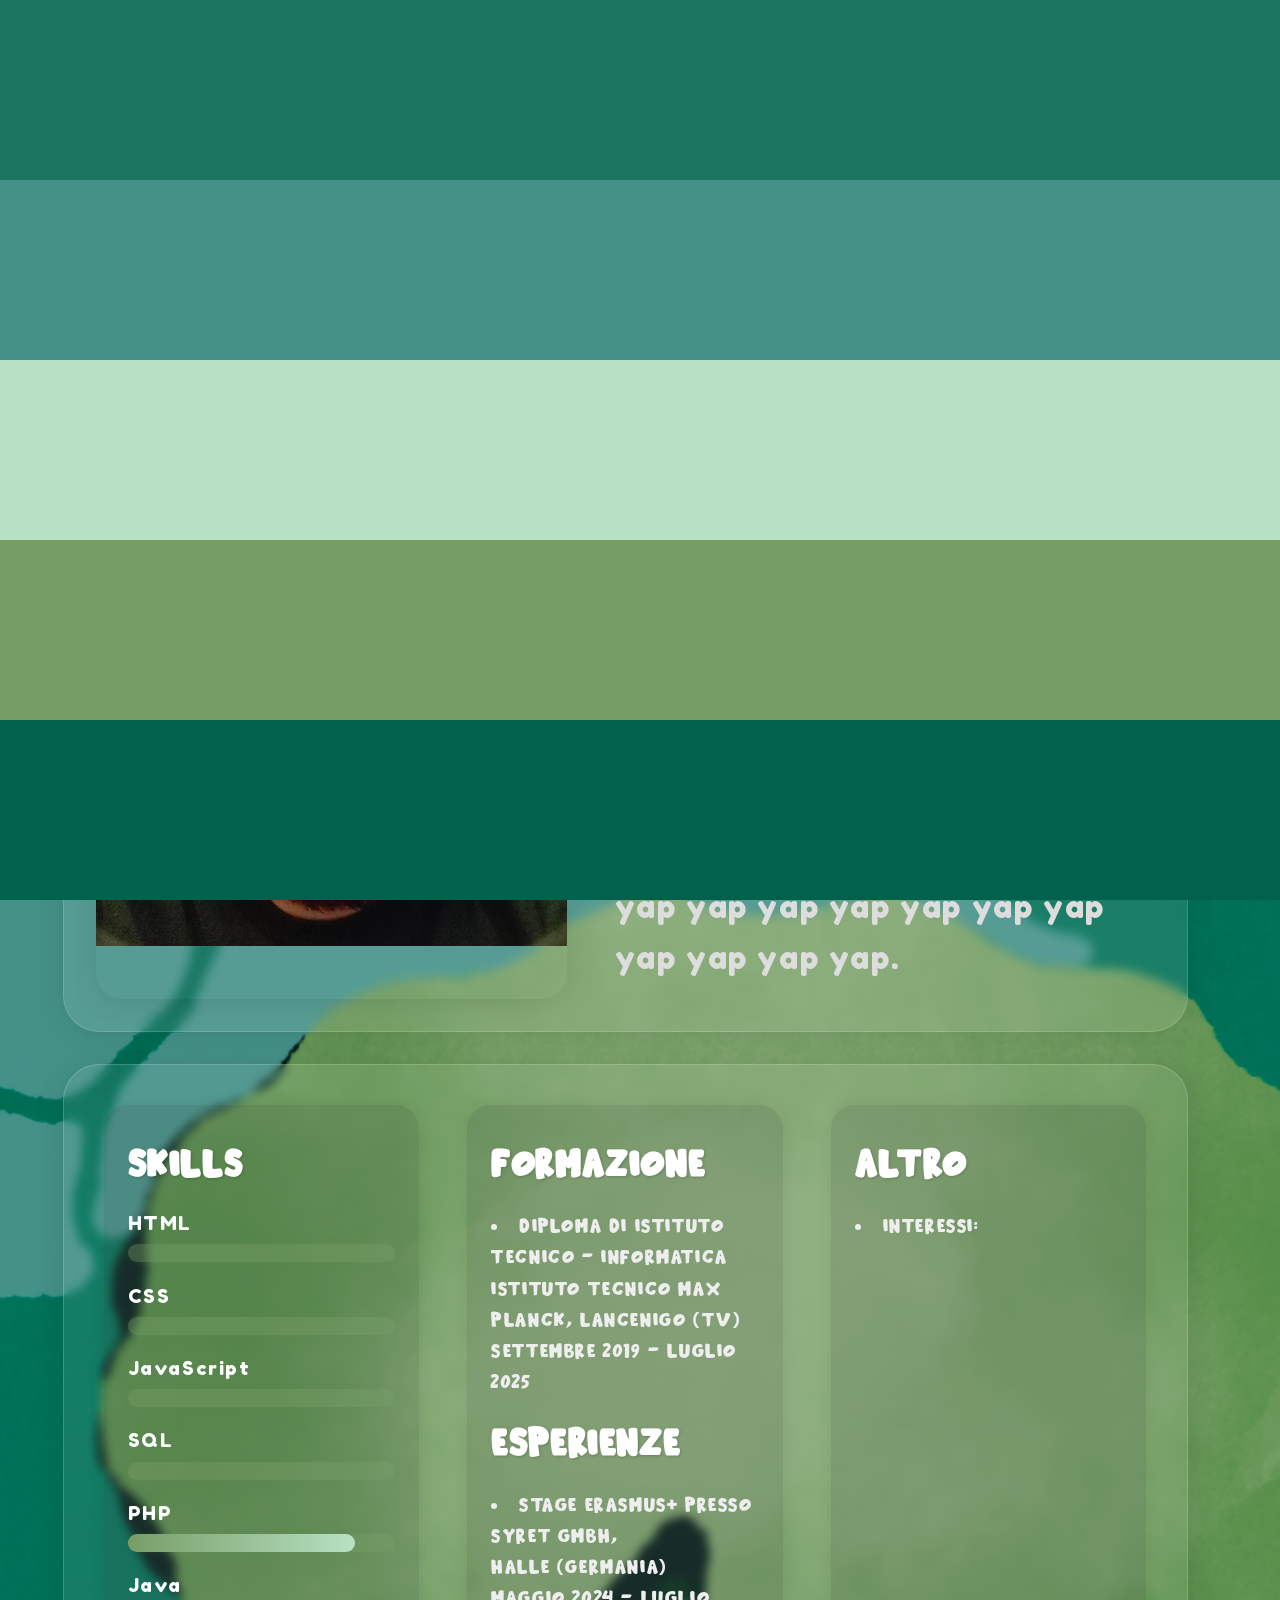
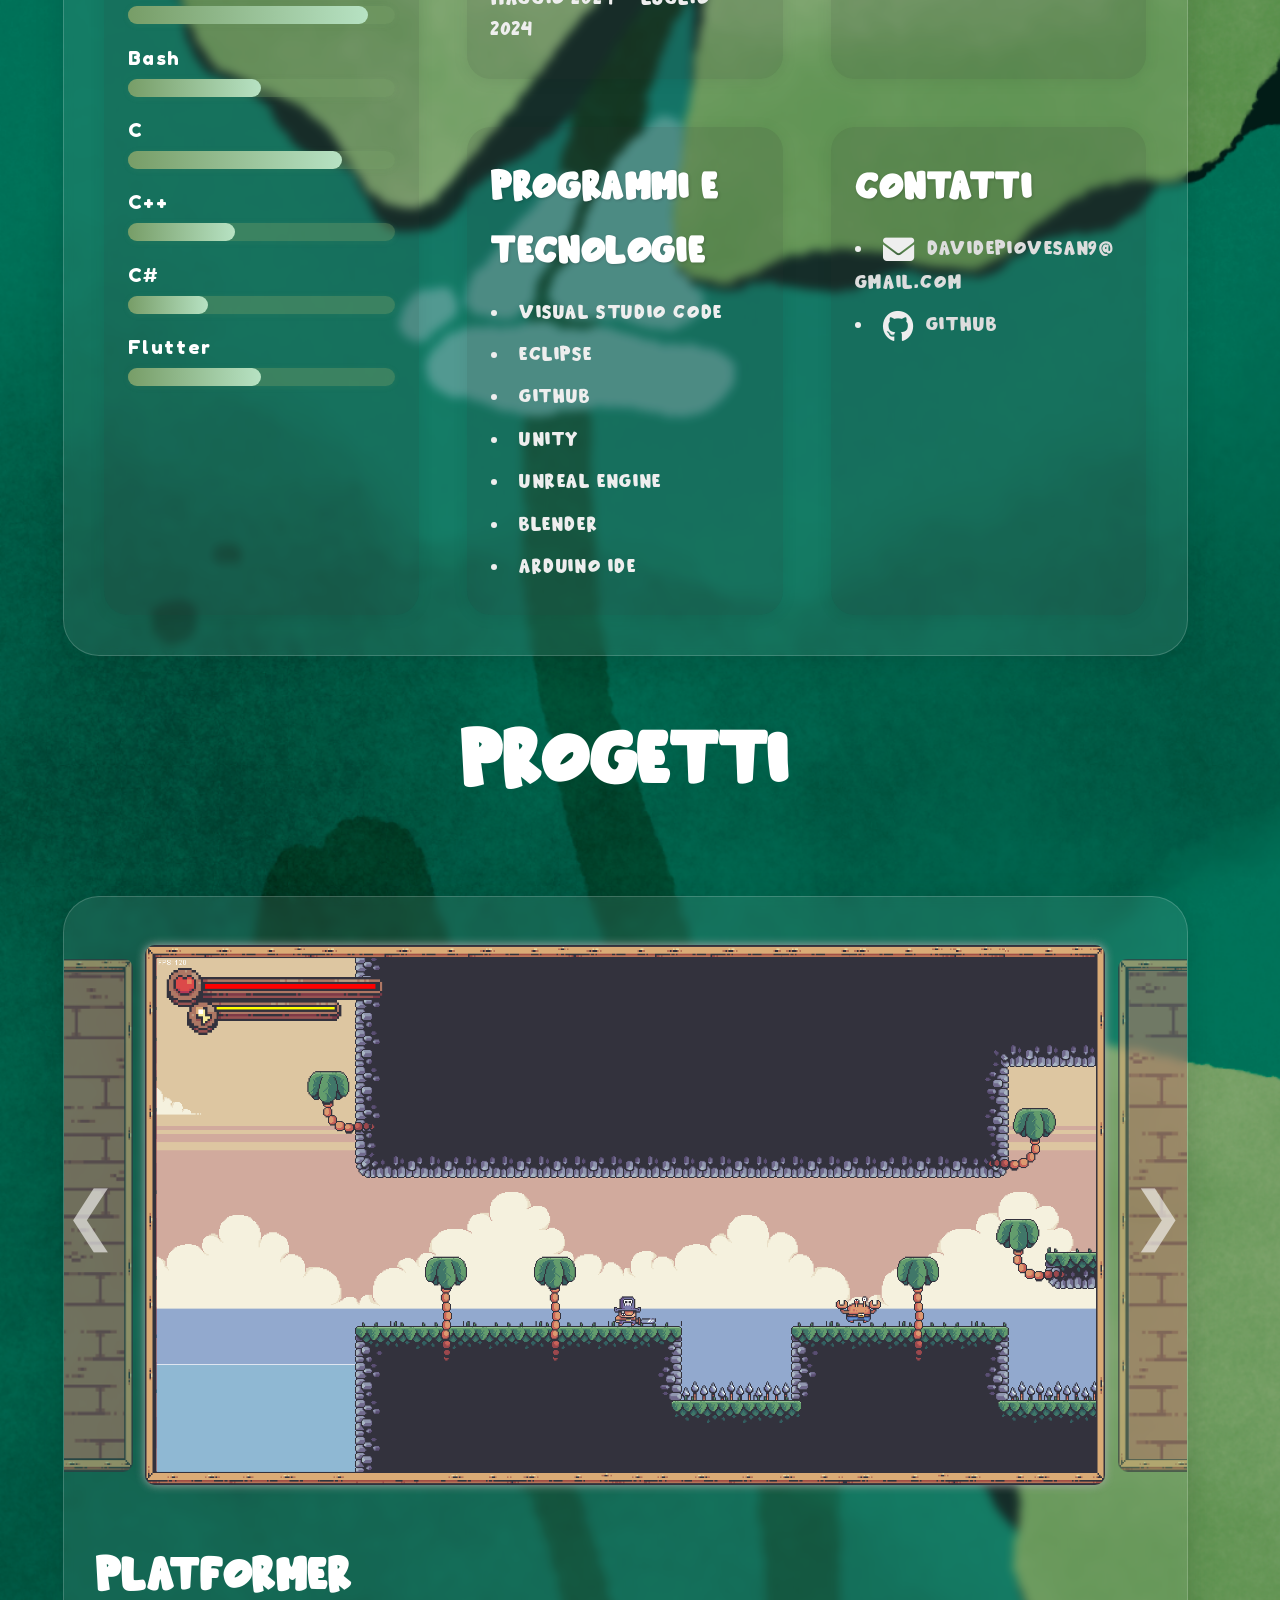
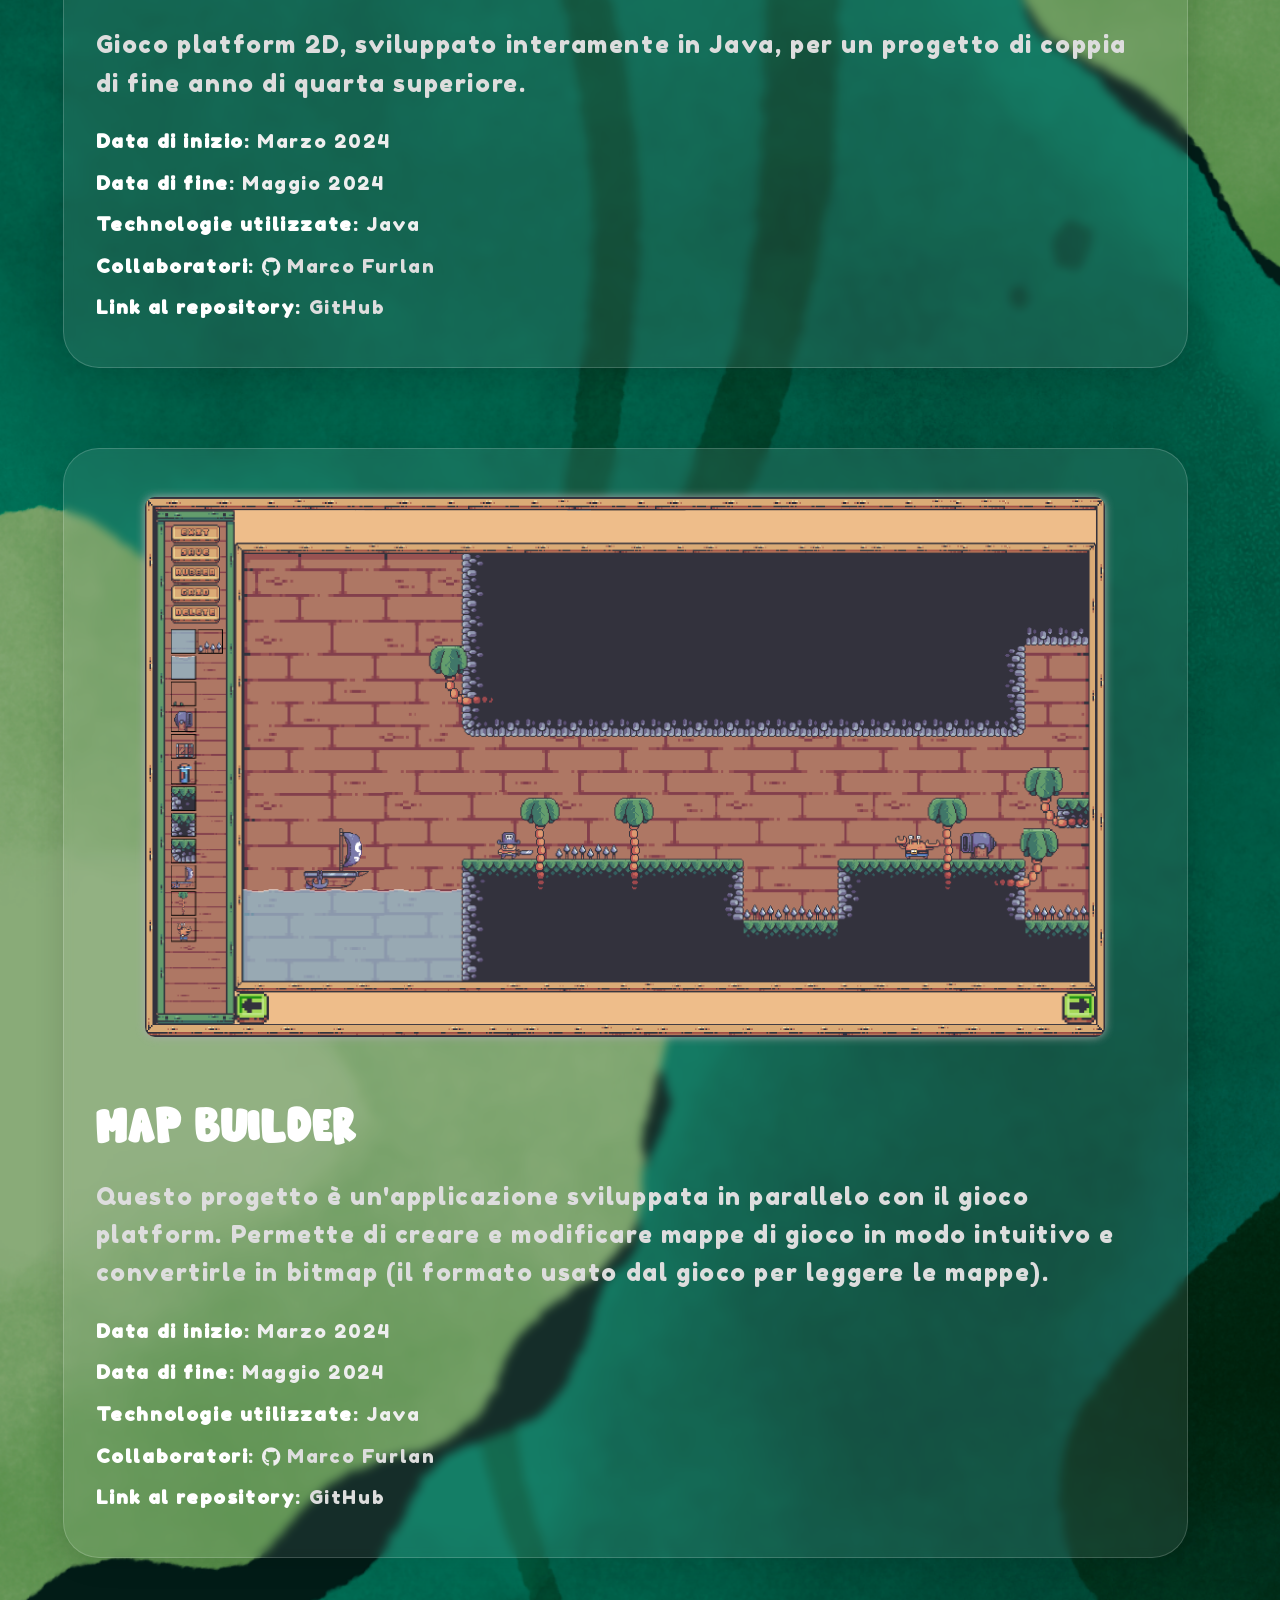
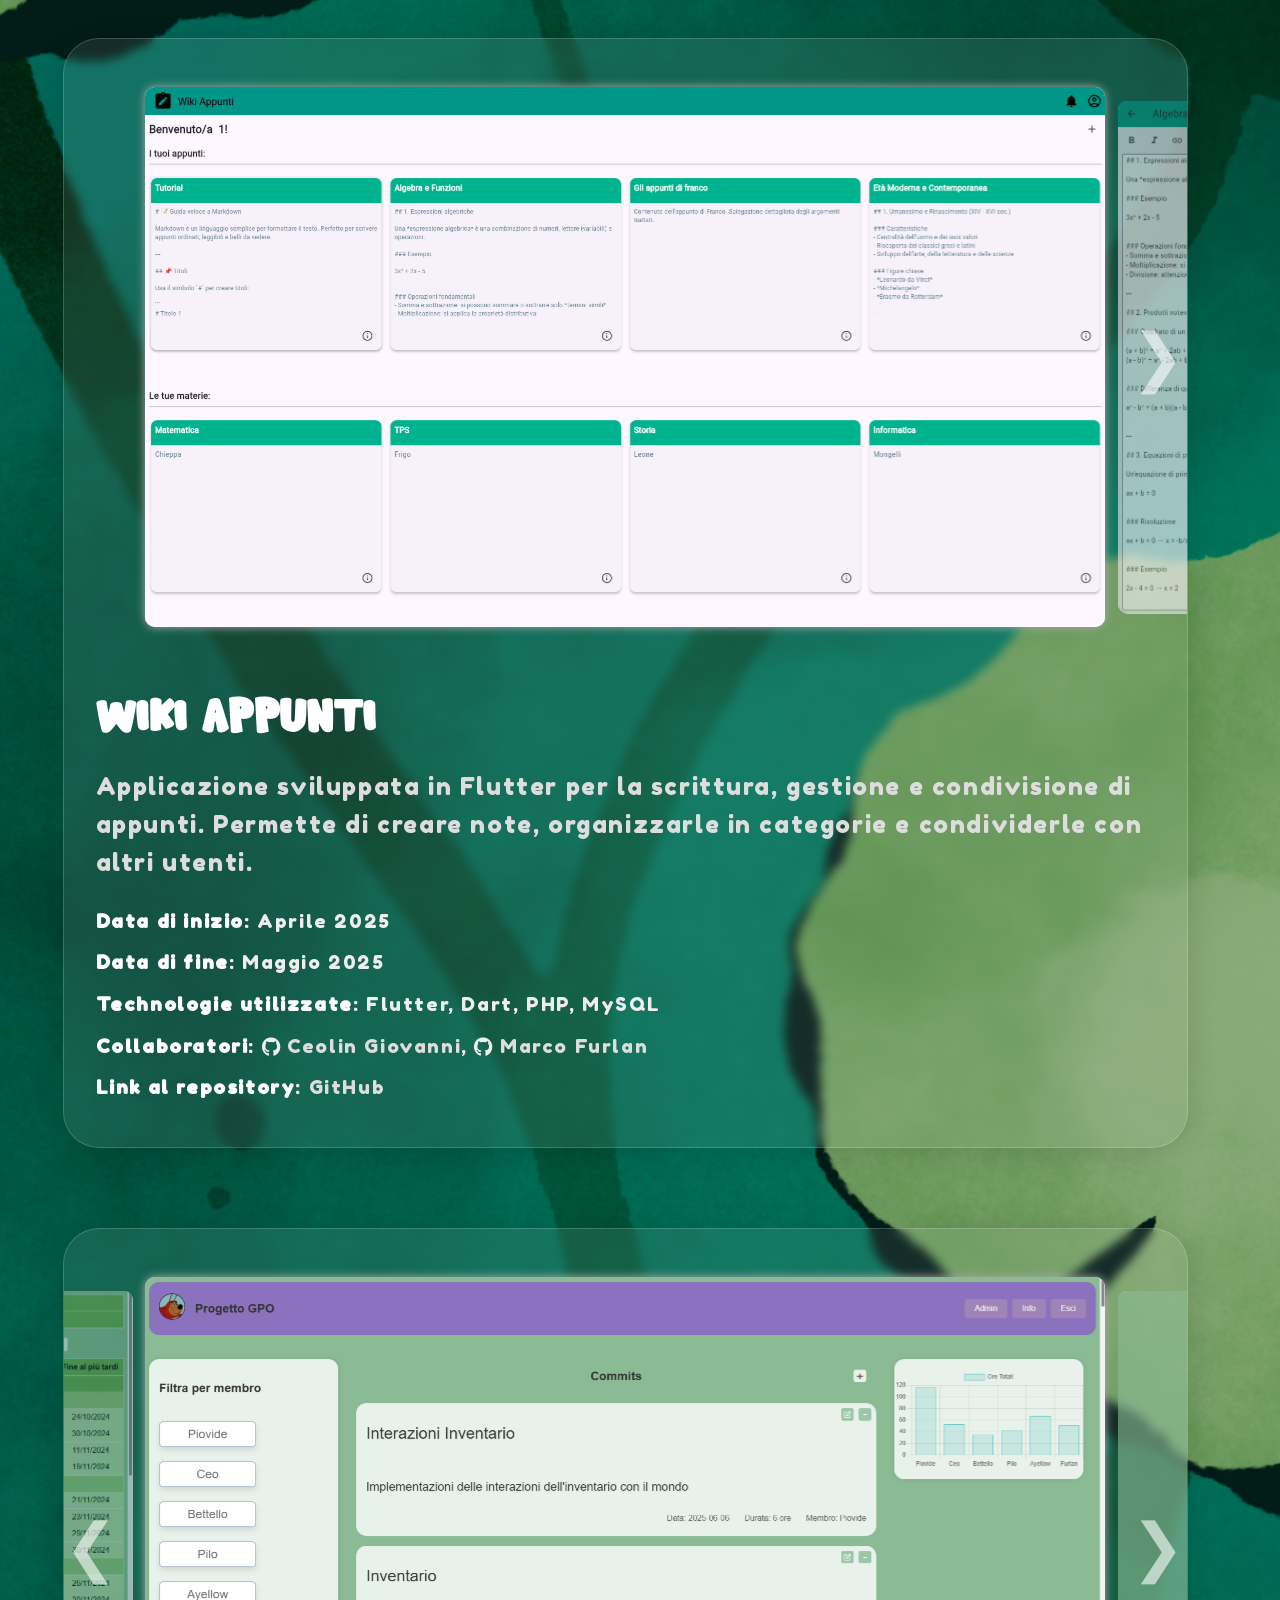
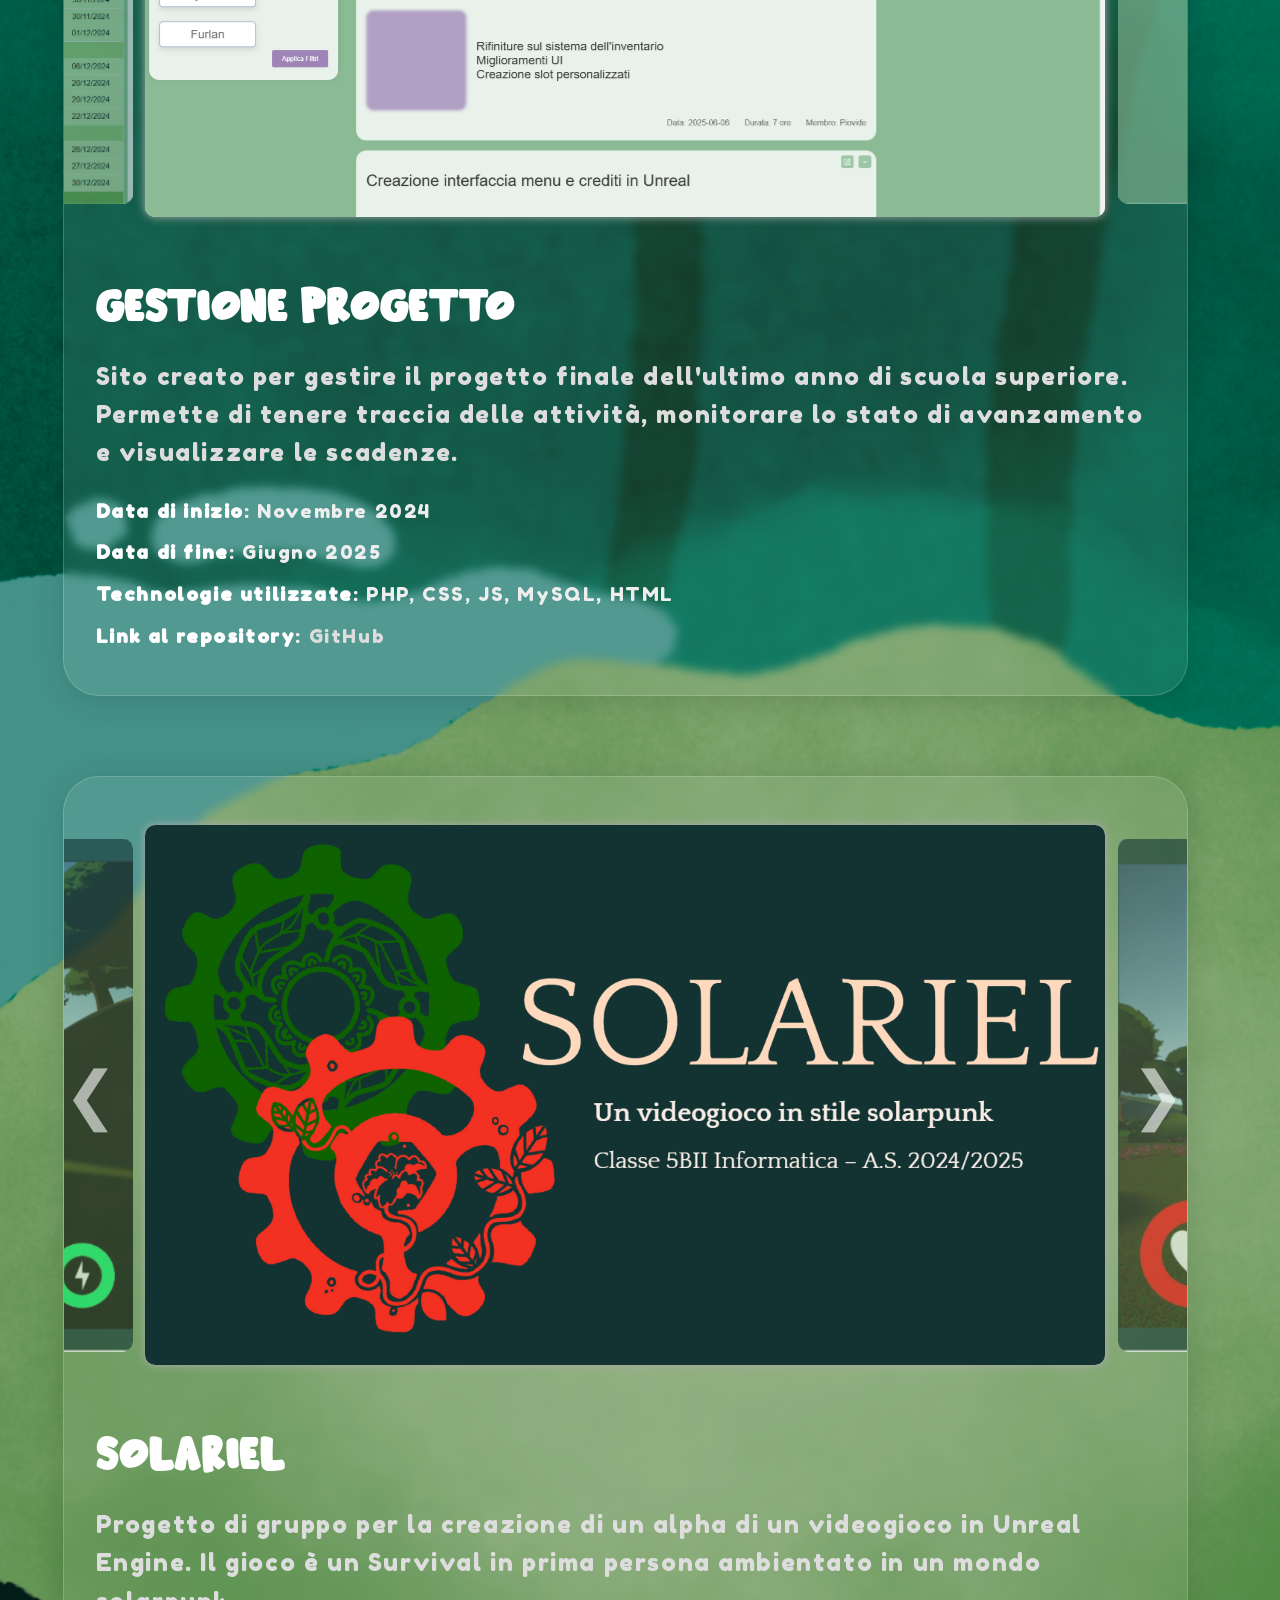
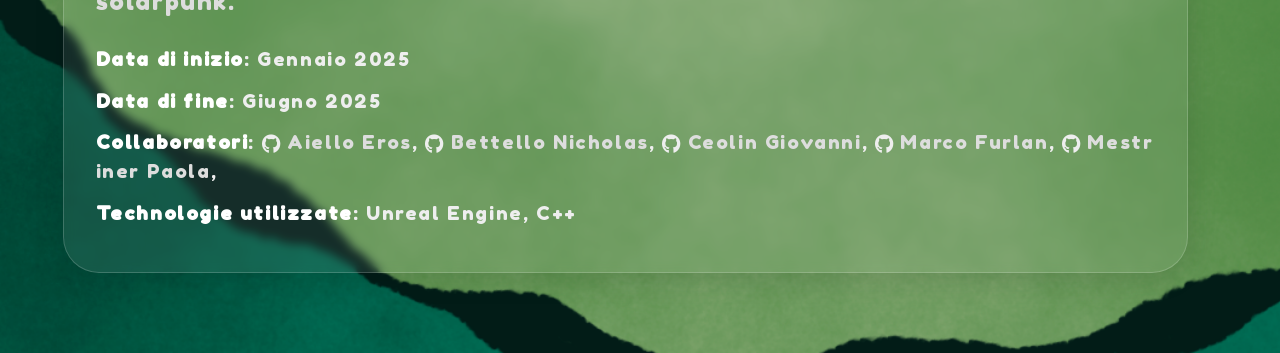
==== index.html @ 78ade784 "transiction to other pages" ====
<!DOCTYPE html>
<html lang="it">
<head>
    <meta charset="UTF-8">
    <title>PORTFOLIO</title>
    <link rel="stylesheet" href="css/style.css">
    <link rel="stylesheet" href="css/transiction.css">
    <link rel="stylesheet" href="https://cdnjs.cloudflare.com/ajax/libs/font-awesome/6.4.0/css/all.min.css">
</head>
<body><div class="scrollable"><div class="position"><div class="knob"></div></div><div class="content">
    <a href="Platformer/" onclick="handleClick(event)">prova</a>
    <div class="transiction-container">
        <div class="transiction-bar"></div>
        <div class="transiction-bar"></div>
        <div class="transiction-bar"></div>
        <div class="transiction-bar"></div>
        <div class="transiction-bar"></div>
    </div>
    <header>
        <h1 id="title-portfolio">PORTFOLIO</h1>
    </header>
    <section class="intro-section">
        <img src="res/profile.png" alt="Immagine Profilo" class="intro-image">
        <div class="intro-text">
            <h2>Ciao!</h2>
            <p>Mi chiamo Davide Piovesan yap yap yap yap yap yap yap yap yap yap yap yap yap yap yap yap
                yap yap yap yap yap yap yap yap yap yap yap yap yap yap yap yap yap yap yap yap yap yap yap
                yap yap yap yap yap yap yap yap.
            </p>
        </div>
    </section>
    <section class="curriculum-section">
        <div class="curriculum-block skills-block">
            <h2>Skills</h2>
            <ul class="skills-list">
            <li>
                HTML
                <div class="skill-bar">
                <div class="skill-level" data-percentage="90"></div>
                </div>
            </li>
            <li>
                CSS
                <div class="skill-bar">
                <div class="skill-level" data-percentage="90"></div>
                </div>
            </li>
            <li>
                JavaScript
                <div class="skill-bar">
                <div class="skill-level" data-percentage="65"></div>
                </div>
            </li>
            <li>
                SQL
                <div class="skill-bar">
                <div class="skill-level" data-percentage="80"></div>
                </div>
            </li>
            <li>
                PHP
                <div class="skill-bar">
                <div class="skill-level" data-percentage="85"></div>
                </div>
            </li>
            <li>
                Java
                <div class="skill-bar">
                <div class="skill-level" data-percentage="90"></div>
                </div>
            </li>
            <li>
                Bash
                <div class="skill-bar">
                <div class="skill-level" data-percentage="50"></div>
                </div>
            </li>
            <li>
                C
                <div class="skill-bar">
                <div class="skill-level" data-percentage="80"></div>
                </div>
            </li>
            <li>
                C++
                <div class="skill-bar">
                <div class="skill-level" data-percentage="40"></div>
                </div>
            </li>
            <li>
                C#
                <div class="skill-bar">
                <div class="skill-level" data-percentage="30"></div>
                </div>
            </li>
            <li>
                Flutter
                <div class="skill-bar">
                <div class="skill-level" data-percentage="50"></div>
                </div>
            </li>
            </ul>
        </div>
        <div class="curriculum-block education-block">
            <h2>Formazione</h2>
            <ul>
                <li>Diploma di Istituto Tecnico - Informatica<br>
                    Istituto Tecnico Max Planck, Lancenigo (TV)<br>
                    Settembre 2019 - Luglio 2025
                </li>     
            </ul>
            <h2>Esperienze</h2>
            <ul>
                <li>Stage Erasmus+ presso Syret GmbH, <br> Halle (Germania)<br>
                    Maggio 2024 - Luglio 2024
                </li>
            </ul>
        </div>
        <div class="curriculum-block programs-block">
            <h2>Programmi e Tecnologie</h2>
            <ul>
                <li>Visual Studio Code</li>
                <li>Eclipse</li>
                <li>GitHub</li>
                <li>Unity</li>
                <li>Unreal Engine</li>
                <li>Blender</li>
                <li>Arduino IDE</li>
            </ul>
        </div>
        <div class="curriculum-block hobbies-block">
            <h2>Altro</h2>
            <ul>
                <li>Interessi:</li>
            </ul>
        </div>
        <div class="curriculum-block contact-block">
            <h2>Contatti</h2>
            <ul>
                <li><i class="fas fa-envelope" style="font-size: 1.5em; vertical-align: middle; margin-right: 5px;"></i> <a href="mailto:davidepiovesan9@gmail.com">davidepiovesan9@gmail.com</a></li>
                <li><i class="fab fa-github" style="font-size: 1.5em; vertical-align: middle; margin-right: 5px;"></i> <a href="https://github.com/Piovide" target="_blank">GitHub</a></li>
            </ul>
        </div>
    </section>
    <main>
        <h1 id="projects-title">Progetti</h1>
        <section class="project-section">
            <div class="project-carousel">
            </div>
            <div class="project-info">
                <h2 class="project-title">Platformer</h2>
                <p class="project-description">
                    Gioco platform 2D, sviluppato interamente in Java, 
                    per un progetto di coppia di fine anno di quarta superiore.
                </p>
                <ul class="more-project-info">
                    <li><strong>Data di inizio</strong>: Marzo 2024</li>
                    <li><strong>Data di fine</strong>: Maggio 2024</li>
                    <li><strong>Technologie utilizzate</strong>: Java</li>
                    <li><strong>Collaboratori</strong>: <i class="fab fa-github" style="vertical-align: middle; margin-right: 5px;"></i><a href="https://github.com/furlan-marco" target="_blank">Marco Furlan</a></li>
                    <li><strong>Link al repository</strong>: <a href="https://github.com/Piovide/Java-Project-Platform" target="_blank">GitHub</a></li>
                </ul>
            </div>
        </section>
        <section class="project-section">
            <div class="project-carousel">
            </div>
            <div class="project-info">
                <h2 class="project-title">Map Builder</h2>
                <p class="project-description">
                    Questo progetto è un'applicazione sviluppata in parallelo con il gioco platform.
                    Permette di creare e modificare mappe di gioco in modo intuitivo e convertirle in bitmap
                    (il formato usato dal gioco per leggere le mappe).
                </p>
                <ul class="more-project-info">
                    <li><strong>Data di inizio</strong>: Marzo 2024</li>
                    <li><strong>Data di fine</strong>: Maggio 2024</li>
                    <li><strong>Technologie utilizzate</strong>: Java</li>
                    <li><strong>Collaboratori</strong>: <i class="fab fa-github" style="vertical-align: middle; margin-right: 5px;"></i><a href="https://github.com/furlan-marco" target="_blank">Marco Furlan</a></li>
                    <li><strong>Link al repository</strong>: <a href="https://github.com/Piovide/Java-Project-Map-Builder" target="_blank">GitHub</a></li>
                </ul>
            </div>
        </section>
        <section class="project-section">
            <div class="project-carousel">
            </div>
            <div class="project-info">
                <h2 class="project-title">Wiki Appunti</h2>
                <p class="project-description">
                    Applicazione sviluppata in Flutter per la scrittura, gestione e condivisione di appunti.
                    Permette di creare note, organizzarle in categorie e condividerle con altri utenti.
                </p>
                <ul class="more-project-info">
                    <li><strong>Data di inizio</strong>: Aprile 2025</li>
                    <li><strong>Data di fine</strong>: Maggio 2025</li>
                    <li><strong>Technologie utilizzate</strong>: Flutter, Dart, PHP, MySQL</li>
                    <li><strong>Collaboratori</strong>: 
                        <i class="fab fa-github" style="vertical-align: middle; margin-right: 5px;"></i><a href="https://github.com/giovanniceolin" target="_blank">Ceolin Giovanni</a>, 
                        <i class="fab fa-github" style="vertical-align: middle; margin-right: 5px;"></i><a href="https://github.com/furlan-marco" target="_blank">Marco Furlan</a>
                    </li>
                    <li><strong>Link al repository</strong>: <a href="https://github.com/Piovide/Progetto-Flutter" target="_blank">GitHub</a></li>
                </ul>
            </div>
        </section>
        <section class="project-section">
            <div class="project-carousel">
            </div>
            <div class="project-info">
                <h2 class="project-title">Gestione Progetto</h2>
                <p class="project-description">
                    Sito creato per gestire il progetto finale dell'ultimo anno di scuola superiore.
                    Permette di tenere traccia delle attività, monitorare lo stato di avanzamento e visualizzare le scadenze.
                </p>
                <ul class="more-project-info">
                    <li><strong>Data di inizio</strong>: Novembre 2024</li>
                    <li><strong>Data di fine</strong>: Giugno 2025</li>
                    <li><strong>Technologie utilizzate</strong>: PHP, CSS, JS, MySQL, HTML</li>
                    <li><strong>Link al repository</strong>: <a href="https://github.com/Piovide/Progetto-Flutter" target="_blank">GitHub</a></li>
                </ul>
            </div>
        </section>
        <section class="project-section">
            <div class="project-carousel">
            </div>
            <div class="project-info">
                <h2 class="project-title">Solariel</h2>
                <p class="project-description">
                    Progetto di gruppo per la creazione di un alpha di un videogioco in Unreal Engine.
                    Il gioco è un Survival in prima persona ambientato in un mondo solarpunk.
                </p>
                <ul class="more-project-info">
                    <li><strong>Data di inizio</strong>: Gennaio 2025</li>
                    <li><strong>Data di fine</strong>: Giugno 2025</li>
                    <li><strong>Collaboratori</strong>: 
                        <i class="fab fa-github" style="vertical-align: middle; margin-right: 5px;"></i><a href="" target="_blank">Aiello Eros</a>, 
                        <i class="fab fa-github" style="vertical-align: middle; margin-right: 5px;"></i><a href="" target="_blank">Bettello Nicholas</a>, 
                        <i class="fab fa-github" style="vertical-align: middle; margin-right: 5px;"></i><a href="https://github.com/giovanniceolin" target="_blank">Ceolin Giovanni</a>, 
                        <i class="fab fa-github" style="vertical-align: middle; margin-right: 5px;"></i><a href="https://github.com/furlan-marco" target="_blank">Marco Furlan</a>, 
                        <i class="fab fa-github" style="vertical-align: middle; margin-right: 5px;"></i><a href="" target="_blank">Mestriner Paola</a>, 
                    </li>
                    <li><strong>Technologie utilizzate</strong>: Unreal Engine, C++</li>
                </ul>
            </div>
        </section>
        
    </main>
        </div>
    </div>
</body>
<script src="js/skillbar_anim.js"></script>
<script src="js/carousel.js"></script>
<script src="js/transiction.js"></script>
<script src="js/scrollbar.js"></script>
</html>
---- css/style.css ----
/* ===========================
CSS CUSTOM PROPERTIES
=========================== */
:root {
    /* === COLORI PRINCIPALI === */
    --primary-green: #779d67;
    --primary-green-light: #b7e2c3;
    --primary-green-hover: #62ad77;
    --primary-green-soft: #afdbbc;
    
    /* === COLORI TESTO === */
    --text-primary: #222;
    --text-light: #ddd;
    --text-lighter: #eee;
    --text-white: #fff;
    
    /* === COLORI SFONDO === */
    --bg-glass-light: rgba(255, 255, 255, 0.1);
    --bg-glass-medium: rgba(255, 255, 255, 0.08);
    --bg-glass-border: rgba(255, 255, 255, 0.15);
    --bg-glass-border-light: rgba(255, 255, 255, 0.18);
    --bg-block-dark: rgba(34, 34, 34, 0.12);
    --bg-skill-bar: rgba(119, 157, 103, 0.38);
    
    /* === DIMENSIONI E SPAZIATURE === */
    --border-radius-small: 10px;
    --border-radius-medium: 24px;
    --border-radius-large: 36px;
    --spacing-xs: 0.5rem;
    --spacing-sm: 1rem;
    --spacing-md: 1.5rem;
    --spacing-lg: 2rem;
    --spacing-xl: 5rem;
    
    /* === FONT FAMILIES === */
    --font-primary: 'Segoe UI', Arial, sans-serif;
    --font-beachday: 'beachday', Arial, sans-serif;
    --font-fredoka: 'fredoka', Arial, sans-serif;
    
    /* === FONT SIZES === */
    --font-title-hero: 10rem;
    --font-title-large: 7rem;
    --font-title-medium: 5rem;
    --font-title-small: 3rem;
    --font-text-large: 2rem;
    --font-text-medium: 1.5rem;
    --font-text-small: 1.2rem;
    --font-text-xs: 1rem;
    
    /* === OMBRE E EFFETTI === */
    --shadow-soft: 0 4px 30px rgba(0, 0, 0, 0.1);
    --shadow-medium: 0 4px 30px rgba(0, 0, 0, 0.12);
    --shadow-image: 0 0 10px #aaa;
    --text-shadow-green: 0 0 50px rgb(2 40 29);
    --text-shadow-light: 1px 1px 3px rgba(0,0,0,0.18);
    
    /* === TRANSIZIONI === */
    --transition-fast: 0.3s ease;
    --transition-smooth: 0.7s cubic-bezier(0.4,0,0.2,1);
    
    /* === BACKDROP FILTER === */
    --backdrop-blur-light: blur(5px);
    --backdrop-blur-medium: blur(5.5px);
    
    /* === GRADIENTI === */
    --gradient-primary: linear-gradient(135deg, var(--primary-green) 0%, var(--primary-green-light) 100%);
    --gradient-primary-hover: linear-gradient(135deg, var(--primary-green-hover) 0%, var(--primary-green-light) 100%);
    --gradient-skill-bar: linear-gradient(90deg, var(--primary-green) 0%, var(--primary-green-light) 100%);
}

/* ===========================
RESET & BASE STYLES
=========================== */
* {
    box-sizing: border-box;
    margin: 0;
    padding: 0;
}

/* Custom Scrollbar */
/* .scrollable {
  position: relative;
  width: 100%;
  height: 100vh;
  overflow: hidden;
}

.position {
  position: absolute;
  top: 4px;
  right: 4px;
  width: 10px;
  bottom: 4px;
  background: rgba(255, 255, 255, 0.1);
  border-radius: 10px;
  transform: translateZ(0);
  backdrop-filter: blur(10px);
  border: 1px solid rgba(255, 255, 255, 0.2);
}

.knob {
  width: 100%;
  height: 100px;
  background: linear-gradient(135deg, rgba(255, 255, 255, 0.8), rgba(255, 255, 255, 0.4));
  border-radius: 10px;
  cursor: pointer;
  transition: background 0.15s ease, box-shadow 0.15s ease;
  border: 1px solid rgba(255, 255, 255, 0.3);
  box-shadow: 0 2px 8px rgba(0, 0, 0, 0.2);
  touch-action: none;
  user-select: none;
  will-change: transform;
}

.knob:hover {
  background: linear-gradient(135deg, rgba(255, 255, 255, 0.9), rgba(255, 255, 255, 0.6));
  box-shadow: 0 4px 12px rgba(0, 0, 0, 0.3);
}

.content {
  position: absolute;
  top: 0;
  left: 0;
  right: 0;
  bottom: 0;
  overflow-y: auto;
  overflow-x: hidden;
  padding-right: 20px;
  box-sizing: border-box;
} */

/* Nascondi la scrollbar nativa del content */
/* .content::-webkit-scrollbar {
  display: none;
}

.content {
  scrollbar-width: none;
  -ms-overflow-style: none;
} */

body {
    font-family: var(--font-primary);
    background: url('../res/background.png') no-repeat top left / cover;
    color: var(--text-primary);
    line-height: 1.6;
    letter-spacing: 0.1em;
    margin: 0;
    padding: 0;
}

::-webkit-scrollbar {
    width: 12px;
    animation: all 0.3s ease-in-out;
}
::-webkit-scrollbar-track {
  background-color: #f4f4f4;
}
::-webkit-scrollbar-thumb {
  background-color: #888;
  border-radius: 10px;
  border: 3px solid #f4f4f4;
}
::-webkit-scrollbar-thumb:hover {
  background-color: #555;
}
/* Background ottimizzato per dispositivi mobili */
@media (max-width: 767px) {
    body {
        background: url('../res/mobile_background.jpeg') no-repeat center / cover;
    }
}

h1, h2, h3, h4, h5, h6 {
    font-weight: 600;
    margin-bottom: var(--spacing-sm);
}

/* ===========================
CUSTOM FONTS
=========================== */
@font-face {
    font-family: beachday;
    src: url('../res/fonts/beachday/beachday.otf') format('opentype');
}

@font-face {
    font-family: 'fredoka';
    src: url('../res/fonts/fredoka-one/FredokaOne-Regular.otf') format('opentype');
}

/* ===========================
TITLE SECTION
=========================== */
#title-portfolio {
    font-family: var(--font-beachday);
    text-align: center;
    font-size: var(--font-title-hero);
    color: var(--primary-green);
    text-shadow: var(--text-shadow-green);
    margin-top: var(--spacing-sm);
}

/* ===========================
INTRO SECTION
=========================== */
section.intro-section {
    width: 90%;
    background: var(--bg-glass-light);
    border-radius: var(--border-radius-large);
    box-shadow: var(--shadow-soft);
    backdrop-filter: var(--backdrop-blur-medium);
    -webkit-backdrop-filter: var(--backdrop-blur-medium);
    border: 1px solid var(--bg-glass-border);
    margin: var(--spacing-lg) auto;
    padding: var(--spacing-lg);
    display: flex;
}

section.intro-section img.intro-image {
    border-radius: 26px;
    margin-right: var(--spacing-lg);
    box-shadow: var(--shadow-soft);
    object-fit: contain;
}

.intro-text {
    padding: var(--spacing-sm);
}

.intro-text h2 {
    font-family: var(--font-beachday);
    font-size: var(--font-title-large);
    color: var(--text-light);
}

.intro-text p {
    font-family: var(--font-fredoka);
    font-size: var(--font-text-large);
    max-width: 55ch;
    word-wrap: break-word;
    color: var(--text-light);
}

/* ===========================
CURRICULUM SECTION
=========================== */
section.curriculum-section {
    width: 90%;
    margin: var(--spacing-lg) auto;
    padding: var(--spacing-lg);
    background: var(--bg-glass-medium);
    border-radius: var(--border-radius-large);
    box-shadow: var(--shadow-medium);
    backdrop-filter: var(--backdrop-blur-light);
    -webkit-backdrop-filter: var(--backdrop-blur-light);
    border: 1px solid var(--bg-glass-border-light);
    display: grid;
    gap: var(--spacing-lg);
    grid-template-columns: repeat(3, 1fr);
    grid-template-areas:
        "skills education hobbies"
        "skills programs contact";
}

.skills-block {
    grid-area: skills;
}
.education-block {
    grid-area: education;
}
.hobbies-block {
    grid-area: hobbies;
}
.programs-block {
    grid-area: programs;
}
.contact-block {
    grid-area: contact;
}

.curriculum-block {
    flex: 1 1 280px;
    min-width: 260px;
    background: var(--bg-block-dark);
    border-radius: var(--border-radius-medium);
    box-shadow: 0 2px 16px rgba(0,0,0,0.08);
    padding: var(--spacing-md);
    margin: var(--spacing-xs);
    color: var(--text-light);
    display: flex;
    flex-direction: column;
    align-items: flex-start;
}

.curriculum-block h2 {
    font-family: var(--font-beachday);
    font-size: 2.5rem;
    color: var(--text-white);
    margin-bottom: var(--spacing-sm);
    letter-spacing: 0.04em;
    text-shadow: var(--text-shadow-light);
}

.curriculum-block ul {
    list-style: disc inside;
    font-family: var(--font-beachday);
    font-size: 1.3rem;
    margin-left: 0;
    padding-left: 0;
}

.curriculum-block li {
    margin-bottom: 0.7rem;
    color: var(--text-lighter);
    line-height: 1.5;
}

/* ===========================
SKILLS LIST & BARS
=========================== */
.skills-list {
    list-style: none;
    padding: 0;
    margin: 0;
    width: 100%;
}

.skills-list li {
    margin-bottom: 1.2rem;
    font-family: var(--font-fredoka);
    font-size: var(--font-text-small);
    color: var(--text-white);
    display: flex;
    flex-direction: column;
}

.skill-bar {
    width: 100%;
    height: 18px;
    background: var(--bg-skill-bar);
    border-radius: 9px;
    margin-top: 0.4rem;
    overflow: hidden;
    box-shadow: 0 1px 6px rgba(119, 157, 103, 0.12);
}

.skill-level {
    height: 100%;
    background: var(--gradient-skill-bar);
    border-radius: 0 50px 50px 0;
    width: 0%;
    transition: width var(--transition-smooth);
    will-change: width;
    backface-visibility: hidden;
    transform: translate3d(0,0,0);
}

/* Classe per l'animazione delle skill */
.skill-level.animate {
    width: var(--target-width);
}

/* ===========================
CONTACT SECTION
=========================== */
.contact-block ul a {
    all: unset;
    color: var(--text-light);
    will-change: color;
    text-decoration: none;
    transition: color var(--transition-fast);
    word-break: break-all;
}

.contact-block ul a:hover {
    color: var(--primary-green-hover);
    cursor: pointer;
    will-change: color;
}

/* ===========================
PROJECTS SECTION
=========================== */
main #projects-title {
    font-family: var(--font-beachday);
    font-size: var(--font-title-medium);
    color: var(--text-white);
    text-align: center;
    margin: var(--spacing-lg) 0;
}

.project-section {
    width: 90%;
    margin: var(--spacing-xl) auto;
    padding: var(--spacing-lg) 0;
    background: var(--bg-glass-medium);
    border-radius: var(--border-radius-large);
    box-shadow: var(--shadow-medium);
    backdrop-filter: var(--backdrop-blur-light);
    -webkit-backdrop-filter: var(--backdrop-blur-light);
    border: 1px solid var(--bg-glass-border-light);
}

/* ===========================
PROJECT CAROUSEL
=========================== */
.project-carousel {
    text-align: center;
    margin-bottom: 2em;
    position: relative;
    overflow: hidden;
    padding: var(--spacing-sm);
}

.carousel-images {
    display: flex;
    justify-content: center;
    align-items: center;
    gap: 1em;
    will-change: auto;
    transform: translate3d(0,0,0);
}

.project-carousel [id^="carousel-prev"],
.project-carousel [id^="carousel-next"] {
    all: unset;
    position: absolute;
    top: 50%;
    transform: translateY(-50%);
    z-index: 2;
    font-size: 4rem;
    width: 5%;
    height: 100%;
    cursor: pointer;
    color: var(--text-white);
    opacity: .6;
    will-change: opacity;
    backface-visibility: hidden;
    transition: opacity var(--transition-fast);
}

.project-carousel [id^="carousel-prev"] {
    left: 0;
}

.project-carousel [id^="carousel-next"] {
    right: 0;
}

.project-carousel [id^="carousel-prev"]:hover,
.project-carousel [id^="carousel-next"]:hover {
    opacity: 1;
}

.carousel-img {
    border-radius: var(--border-radius-small);
    will-change: transform, opacity;
    backface-visibility: hidden;
    transform: translate3d(0,0,0);
}

.carousel-center {
    width: 75vw;
    max-width: 75vw;
    height: auto;
    max-height: fit-content;
    box-shadow: var(--shadow-image);
    z-index: 2;
    will-change: transform;
    backface-visibility: hidden;
    transform: translate3d(0,0,0);
}

.carousel-left,
.carousel-right {
    width: 75vw;
    max-width: 75vw;
    height: auto;
    max-height: fit-content;
    z-index: 0;
    opacity: 0.6;
    position: absolute;
    transform: scale(0.95);
    will-change: transform, opacity;
    backface-visibility: hidden;
}

.carousel-left {
    left: 0px;
    transform: translate(-92%, 0px) scale(0.95);
}

.carousel-right {
    right: 0px;
    transform: translate(92%, 0px) scale(0.95);
}

/* ===========================
PROJECT INFO
=========================== */
.project-info {
    padding: 0 var(--spacing-lg);
}

.project-title {
    font-family: var(--font-beachday);
    font-size: var(--font-title-small);
    color: var(--text-white);
}

.project-description {
    font-family: var(--font-fredoka);
    font-size: var(--font-text-medium);
    color: var(--text-light);
    margin-bottom: var(--spacing-md);
}

.more-project-info {
    list-style: none;
    padding: 0;
    margin: var(--spacing-md) 0 0 0;
    font-family: var(--font-fredoka);
}

.more-project-info li {
    font-size: var(--font-text-small);
    color: var(--text-lighter);
    margin-bottom: 0.8rem;
    line-height: 1.5;
}

.more-project-info strong {
    color: var(--text-white);
    font-weight: 600;
}

.more-project-info a {
    all: unset;
    color: var(--text-light);
    will-change: color;
    text-decoration: none;
    transition: color var(--transition-fast);
    word-break: break-all;
}

.more-project-info a:hover {
    color: var(--primary-green-soft);
    cursor: pointer;
    will-change: color;
}

@keyframes carousel-center-to-left {
    from{
        width: 75vw;
        max-width: 75vw;
        height: auto;
        max-height: fit-content;
        box-shadow: 0 0 10px #aaa;
        z-index: 2;
        will-change: transform;
        backface-visibility: hidden;
        transform: translate3d(0,0,0);
    }
    to{
        width: 75vw;
        max-width: 75vw;
        height: auto;
        max-height: fit-content;
        z-index: 2;
        opacity: 0.6;
        box-shadow: 0 0 0;
        position: absolute;
        left: 0px;
        transform: translate(-92%, 0px) scale(0.95);
        z-index: 0;
        will-change: transform, opacity;
        backface-visibility: hidden;
    }
}

@keyframes carousel-center-to-right {
    from{
        width: 75vw;
        max-width: 75vw;
        height: auto;
        max-height: fit-content;
        box-shadow: 0 0 10px #aaa;
        z-index: 2;
        will-change: transform;
        backface-visibility: hidden;
        transform: translate3d(0,0,0);
    }
    to{
        width: 75vw;
        max-width: 75vw;
        height: auto;
        max-height: fit-content;
        z-index: 2;
        opacity: 0.6;
        position: absolute;
        box-shadow: 0 0 0;
        right: 0px;
        transform: translate(92%, 0px) scale(0.95);
        z-index: 0;
        will-change: transform, opacity;
        backface-visibility: hidden;
    }
}

@keyframes carousel-left-to-center {
    from{
        width: 75vw;
        max-width: 75vw;
        height: auto;
        max-height: fit-content;
        z-index: 2;
        opacity: 0.6;
        position: absolute;
        left: 0px;
        transform: translate(-92%, 0px) scale(0.95);
        z-index: 0;
        will-change: transform, opacity;
        backface-visibility: hidden;
    }
    to{
        width: 75vw;
        max-width: 75vw;
        height: auto;
        max-height: fit-content;
        z-index: 2;
        opacity: 1;
        position: relative;
        left: 0;
        transform: translate(0, 0) scale(1);
        z-index: 1;
        will-change: transform, opacity;
        backface-visibility: hidden;
    }
}

@keyframes carousel-right-to-center {
    from{
        width: 75vw;
        max-width: 75vw;
        height: auto;
        max-height: fit-content;
        z-index: 2;
        opacity: 0.6;
        position: absolute;
        right: 0px;
        transform: translate(92%, 0px) scale(0.95);
        z-index: 0;
        will-change: transform, opacity;
        backface-visibility: hidden;
    }
    to{
        width: 75vw;
        max-width: 75vw;
        height: auto;
        max-height: fit-content;
        z-index: 2;
        opacity: 1;
        position: relative;
        left: 0;
        transform: translate(0, 0) scale(1);
        z-index: 1;
        will-change: transform, opacity;
        backface-visibility: hidden;
    }    
}

@keyframes carousel-fade-out-left {
    from{
        transform: translate(-92%, 0px) scale(0.95);
        opacity: 0.6;
    }
    to{
        transform: translate(-120%, 0px) scale(0.5);
        opacity: 0;
    }
}

@keyframes carousel-fade-out-right {
    from{
        transform: translate(92%, 0px) scale(0.95);
        opacity: 0.6;
    }
    to{
        transform: translate(120%, 0px) scale(0.5);
        opacity: 0;
    }
}

@keyframes carousel-fade-in-left {
    from{
        transform: translate(-120%, 0px) scale(0.5);
        opacity: 0;
    }
    to{
        transform: translate(-92%, 0px) scale(0.95);
        opacity: 0.6;
    }
}

@keyframes carousel-fade-in-right {
    from{
        transform: translate(120%, 0px) scale(0.5);
        opacity: 0;
    }
    to{
        transform: translate(92%, 0px) scale(0.95);
        opacity: 0.6;
    }
}

/* ===========================
RESPONSIVE DESIGN
=========================== */
@media (max-width: 1200px) {
    :root {
        --font-title-hero: 6rem;
        --font-title-large: 4rem;
        --font-title-medium: 3rem;
        --font-title-small: 2rem;
        --font-text-large: 1.5rem;
    }
    
    section.curriculum-section {
        grid-template-columns: 1fr 1fr;
        grid-template-areas:
            "skills skills"
            "programs education"
            "hobbies hobbies"
            "contact contact";
        gap: var(--spacing-sm);
        padding: var(--spacing-sm);
    }
}

@media (max-width: 900px) {
    section.intro-section {
        align-items: center;
        padding: var(--spacing-sm);
    }
    
    section.intro-section img.intro-image {
        margin: 0 0 var(--spacing-sm) 0;
        width: 100%;
        max-width: 200px;
        object-fit: cover;
    }
    
    .intro-text h2 {
        font-size: 2.5rem;
    }
    
    .intro-text p {
        font-size: var(--font-text-small);
    }
    
    section.curriculum-section {
        grid-template-columns: 1fr 1fr;
        grid-template-areas:
            "skills skills"
            "programs education"
            "hobbies hobbies"
            "contact contact";
        gap: var(--spacing-sm);
        padding: var(--spacing-sm);
    }
    
    .curriculum-block {
        min-width: 180px;
        padding: var(--spacing-sm);
    }
    
    .carousel-center,
    .carousel-left,
    .carousel-right {
        width: 95vw;
        max-width: 95vw;
    }
}

@media (max-width: 600px) {
    :root {
        --font-title-hero: 2.5rem;
        --font-title-large: 1.5rem;
        --font-title-medium: 1.5rem;
        --font-title-small: 1.2rem;
        --font-text-large: 1rem;
        --font-text-medium: 1rem;
        --font-text-small: 1rem;
    }
    
    #title-portfolio {
        margin-top: var(--spacing-xs);
    }
    
    section.intro-section {
        width: 100%;
        padding: var(--spacing-xs);
    }
    
    section.curriculum-section {
        grid-template-columns: 1fr;
        grid-template-areas:
            "skills"
            "education"
            "hobbies"
            "programs"
            "contact";
        gap: var(--spacing-xs);
        padding: var(--spacing-xs);
    }
    
    .curriculum-block {
        min-width: 0;
        padding: var(--spacing-xs);
        margin: 0.2rem;
    }
    
    main #projects-title {
        margin: var(--spacing-sm) 0;
    }
    
    .project-section {
        width: 100%;
        padding: var(--spacing-sm) 0;
    }
    
    .carousel-center,
    .carousel-left,
    .carousel-right {
        width: 100vw;
        max-width: 100vw;
    }
    
    .project-info {
        padding: 0 var(--spacing-xs);
    }
    
    .skill-bar {
        height: 12px;
    }
}

/* Custom Scrollbar Styles */
/* .custom-scrollbar {
    position: fixed;
    top: 0;
    right: 0;
    width: 14px;
    height: 100vh;
    z-index: 9999;
    pointer-events: auto;
    padding-right: 2px;
    box-sizing: border-box;
}

.custom-scrollbar .position {
    position: relative;
    width: 12px;
    height: 100%;
    background: rgba(255, 255, 255, 0.1);
    border-radius: 6px;
    backdrop-filter: blur(10px);
    border: 1px solid rgba(255, 255, 255, 0.2);
    margin-left: auto;
}

.custom-scrollbar .knob {
    position: absolute;
    top: 0;
    left: 0;
    width: 100%;
    height: 100px;
    background: linear-gradient(135deg, rgba(255, 255, 255, 0.8), rgba(255, 255, 255, 0.4));
    border-radius: 6px;
    cursor: pointer;
    transition: background 0.15s ease, box-shadow 0.15s ease;
    border: 1px solid rgba(255, 255, 255, 0.3);
    box-shadow: 0 2px 8px rgba(0, 0, 0, 0.2);
    touch-action: none;
    user-select: none;
    will-change: transform;
}

.custom-scrollbar .knob:hover {
    background: linear-gradient(135deg, rgba(255, 255, 255, 0.9), rgba(255, 255, 255, 0.6));
    box-shadow: 0 4px 12px rgba(0, 0, 0, 0.3);
}

.custom-scrollbar .knob:active {
    background: linear-gradient(135deg, rgba(255, 255, 255, 1), rgba(255, 255, 255, 0.7));
    transform: translateY(var(--knob-pos, 0px)) scale(1.1);
} */

/* Hide default scrollbar */

/* Mobile optimizations */
@media (max-width: 768px) {
    .custom-scrollbar {
        width: 16px;
        right: 0;
        padding-right: 3px;
    }
    
    .custom-scrollbar .position {
        width: 13px;
    }
    
    .custom-scrollbar .knob {
        min-height: 60px;
    }
}

/* Touch device optimizations */
@media (hover: none) and (pointer: coarse) {
    .custom-scrollbar .knob {
        background: linear-gradient(135deg, rgba(255, 255, 255, 0.9), rgba(255, 255, 255, 0.6));
        box-shadow: 0 3px 10px rgba(0, 0, 0, 0.25);
    }
}
---- css/transiction.css ----
.transiction-container {
    position: absolute;
    top: 0;
    left: 0;
    right: 0;
    bottom: 0;
    pointer-events: none;
    z-index: 999;
}

.transiction-bar{
    width: 100%;
    height: 20%;
    animation-name: tend;
    animation-duration: 0.5s;
    animation-timing-function: ease-in-out;
    animation-fill-mode: forwards;
    transform: translateX(-100%);
    animation-play-state: paused;
}

@keyframes tend {
    0% {
        transform: translateX(-100%);
    }
    100% {
        transform: translateX(0);
    }
}

.transiction-bar:nth-child(1) {
    background: #1a745f;
}

.transiction-bar:nth-child(2) {
    animation-delay: 100ms;
    background: #449188;
}

.transiction-bar:nth-child(3) {
    animation-delay: 200ms;
    background: #b7e1c2;
}

.transiction-bar:nth-child(4) {
    animation-delay: 300ms;
    background: #779d67;
}

.transiction-bar:nth-child(5) {
    animation-delay: 400ms;
    background: #00624c;
}
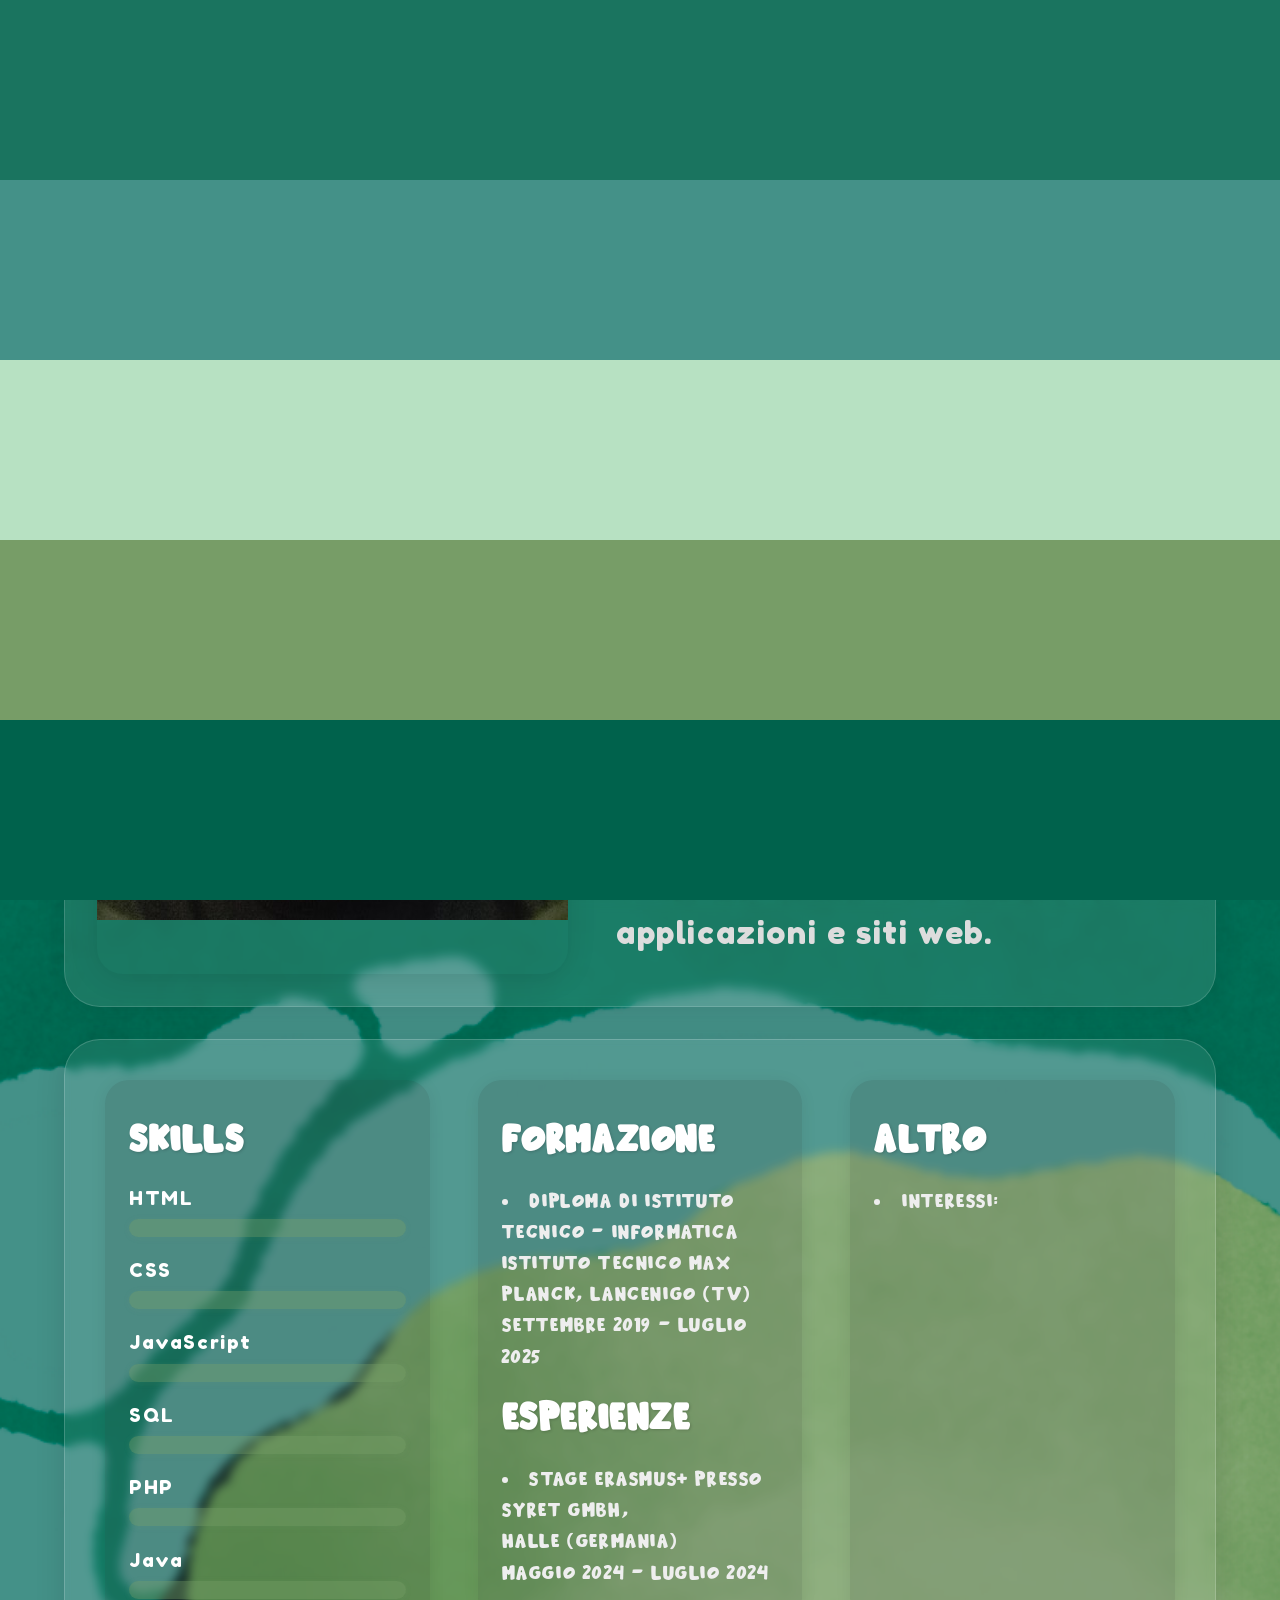
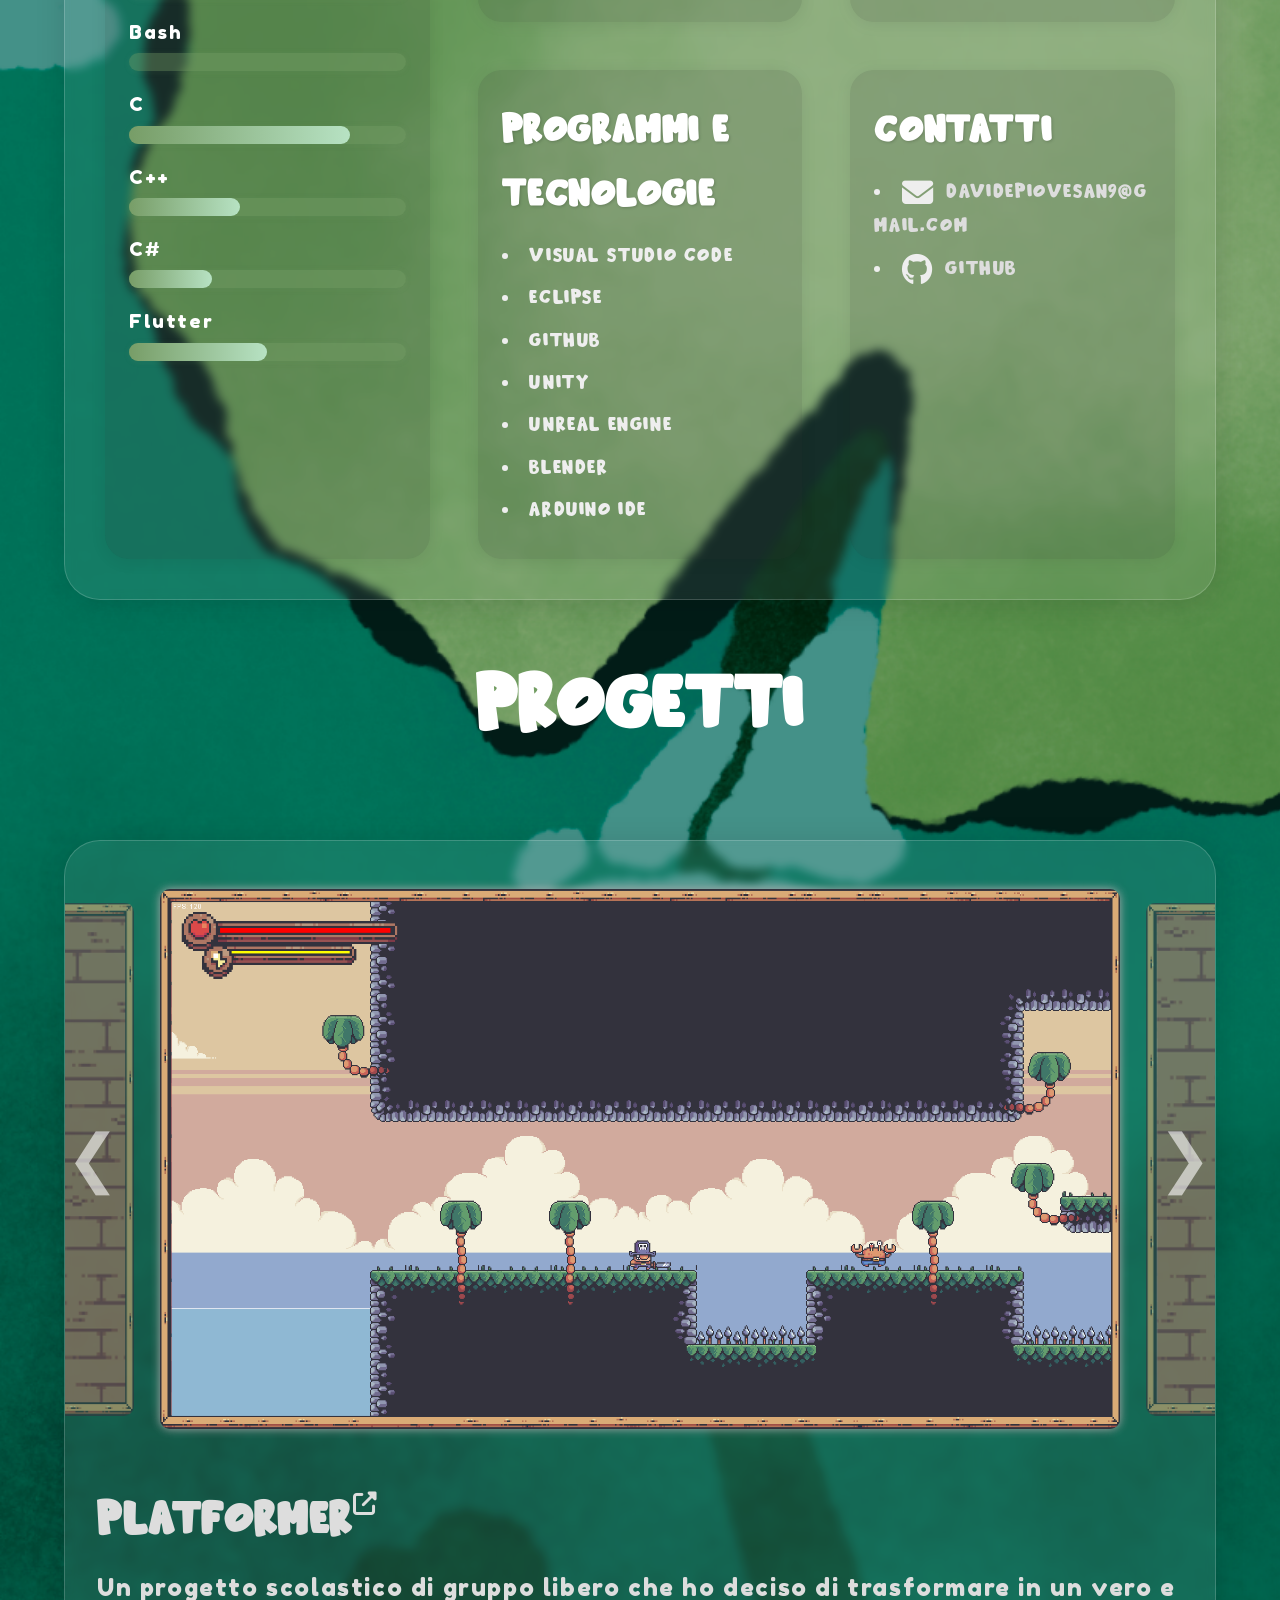
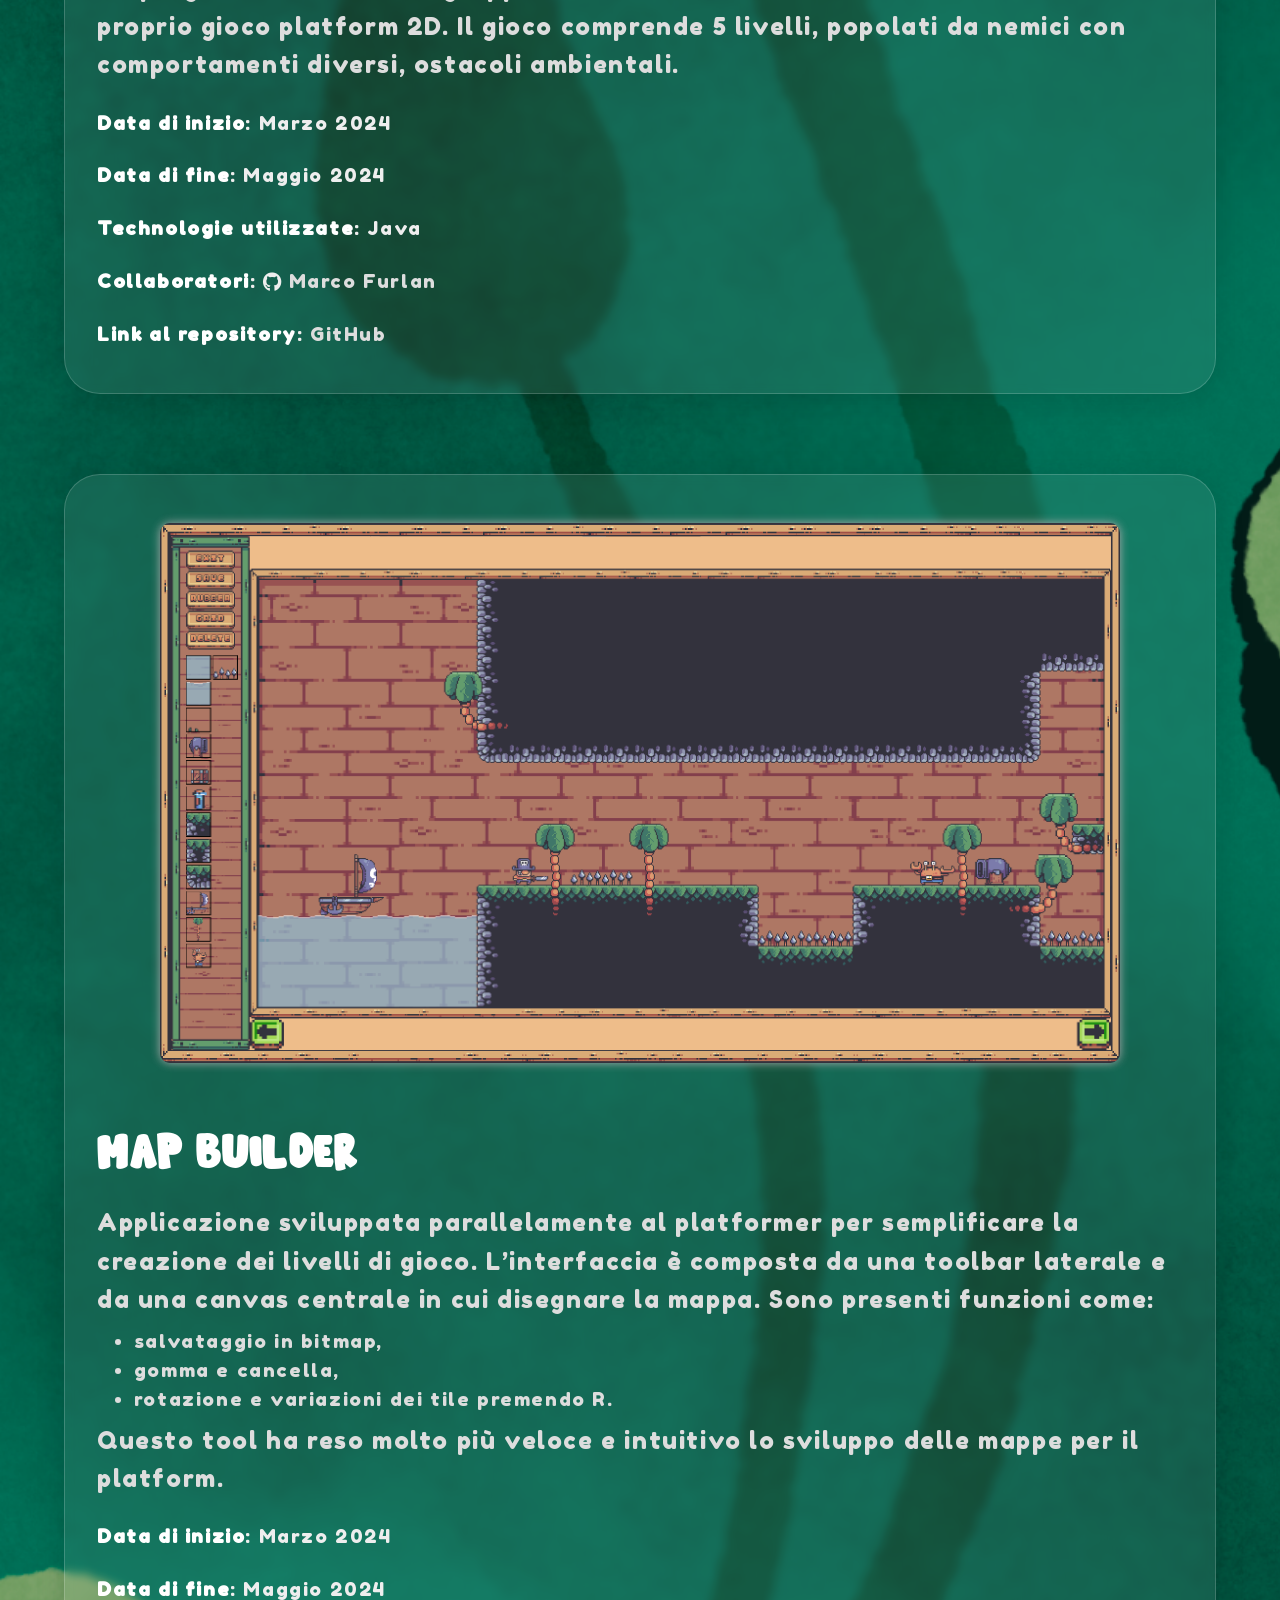
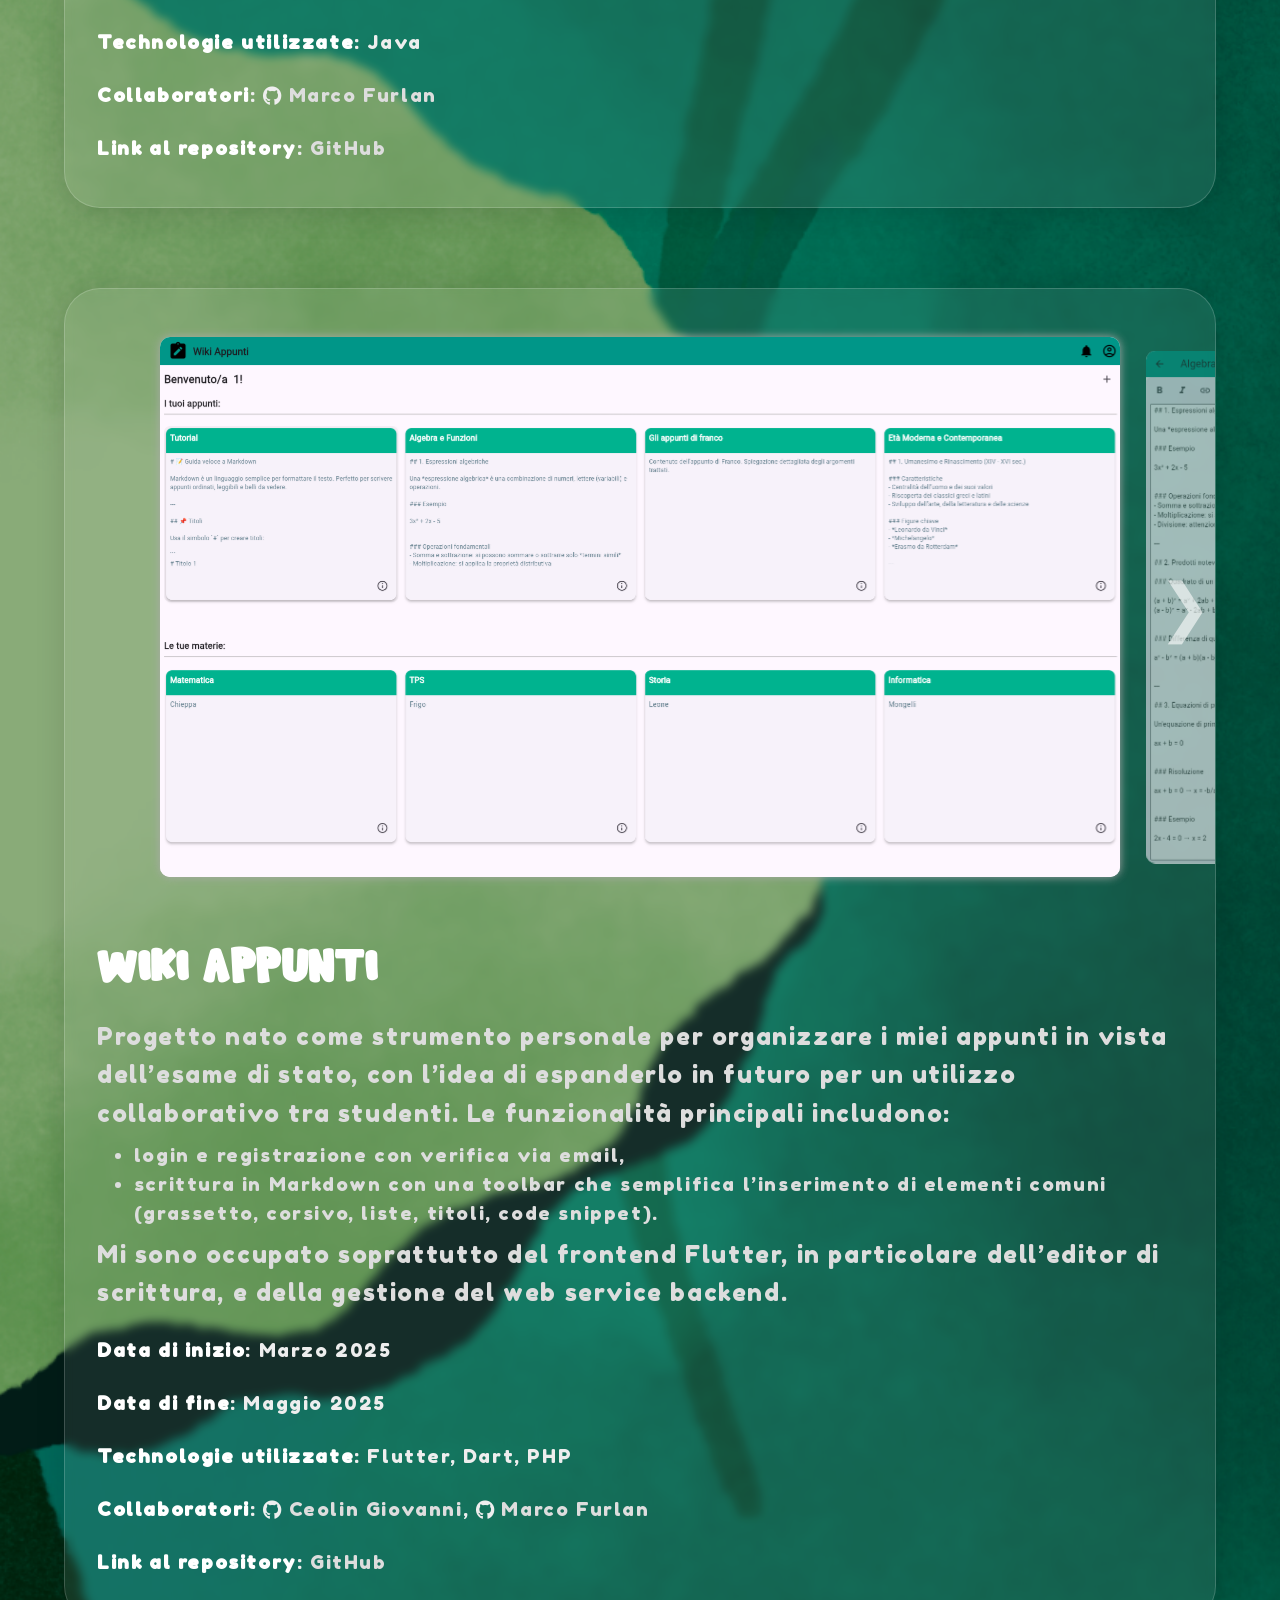
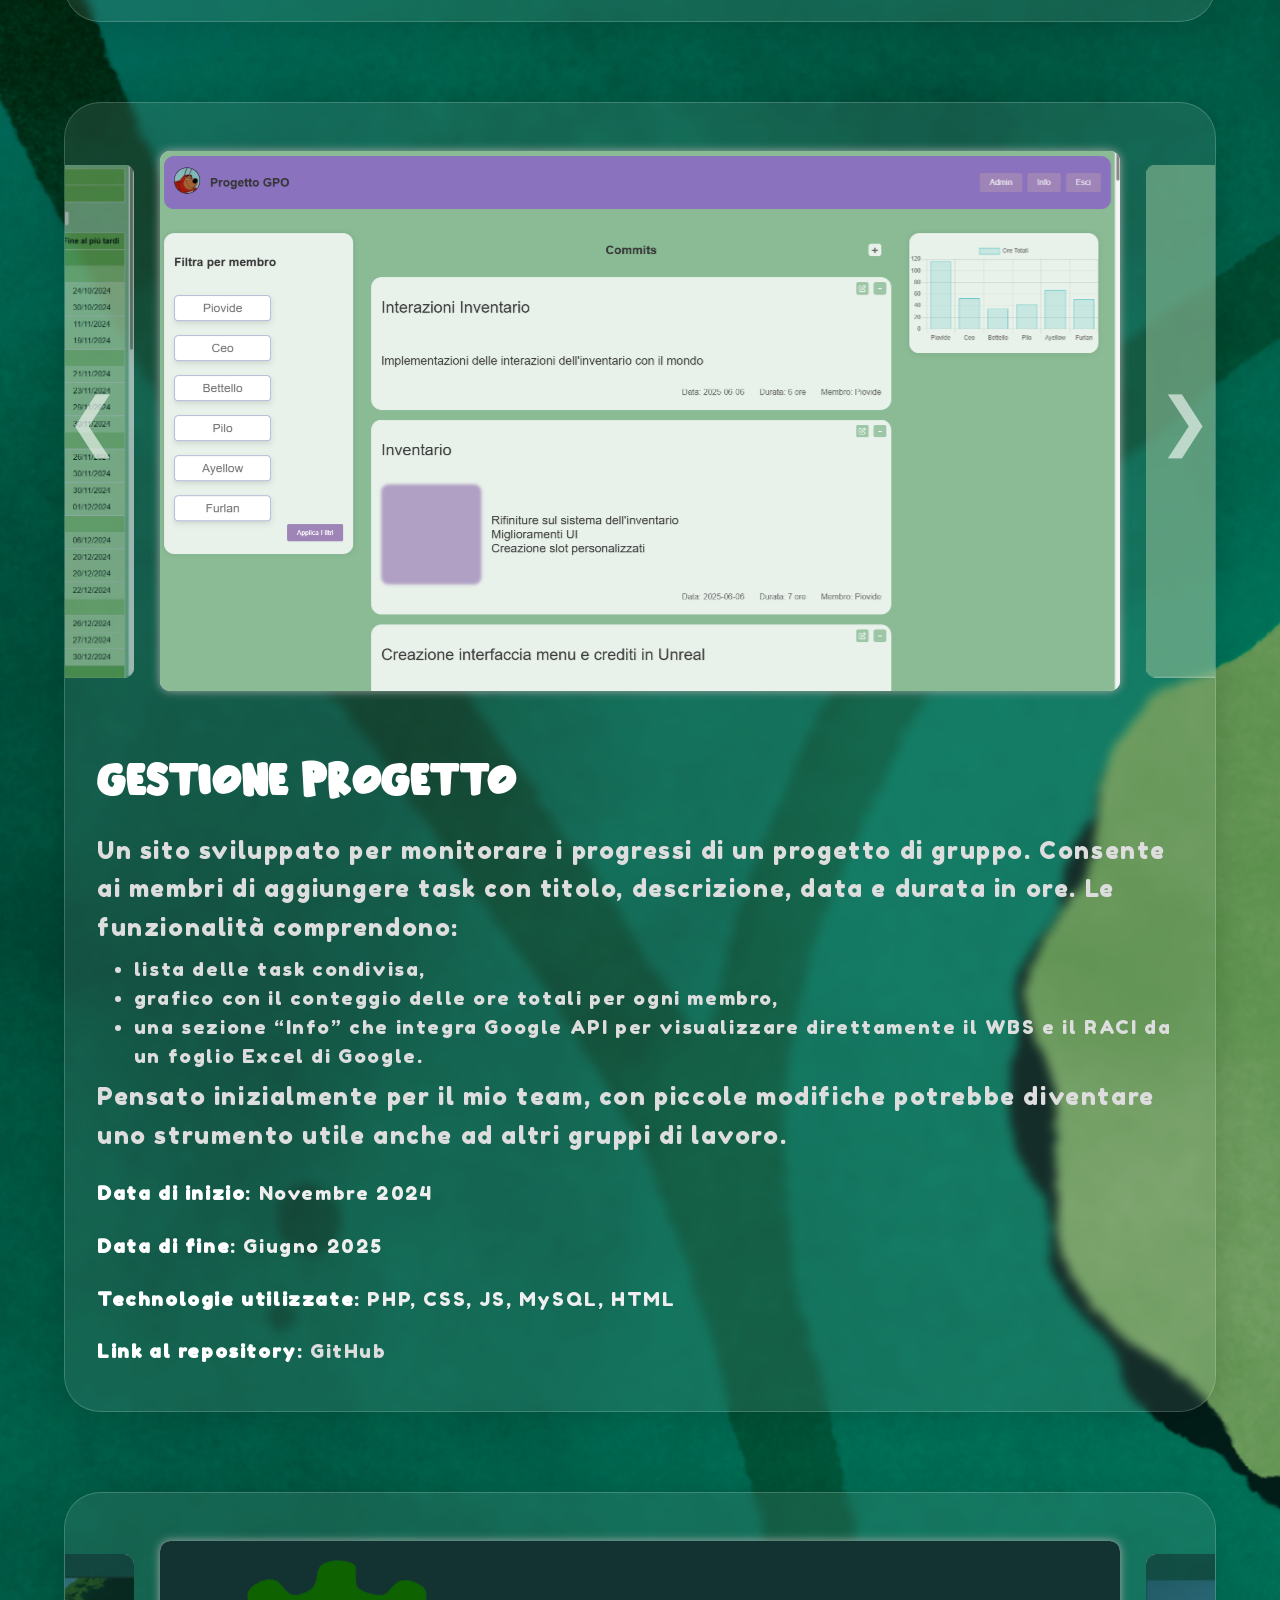
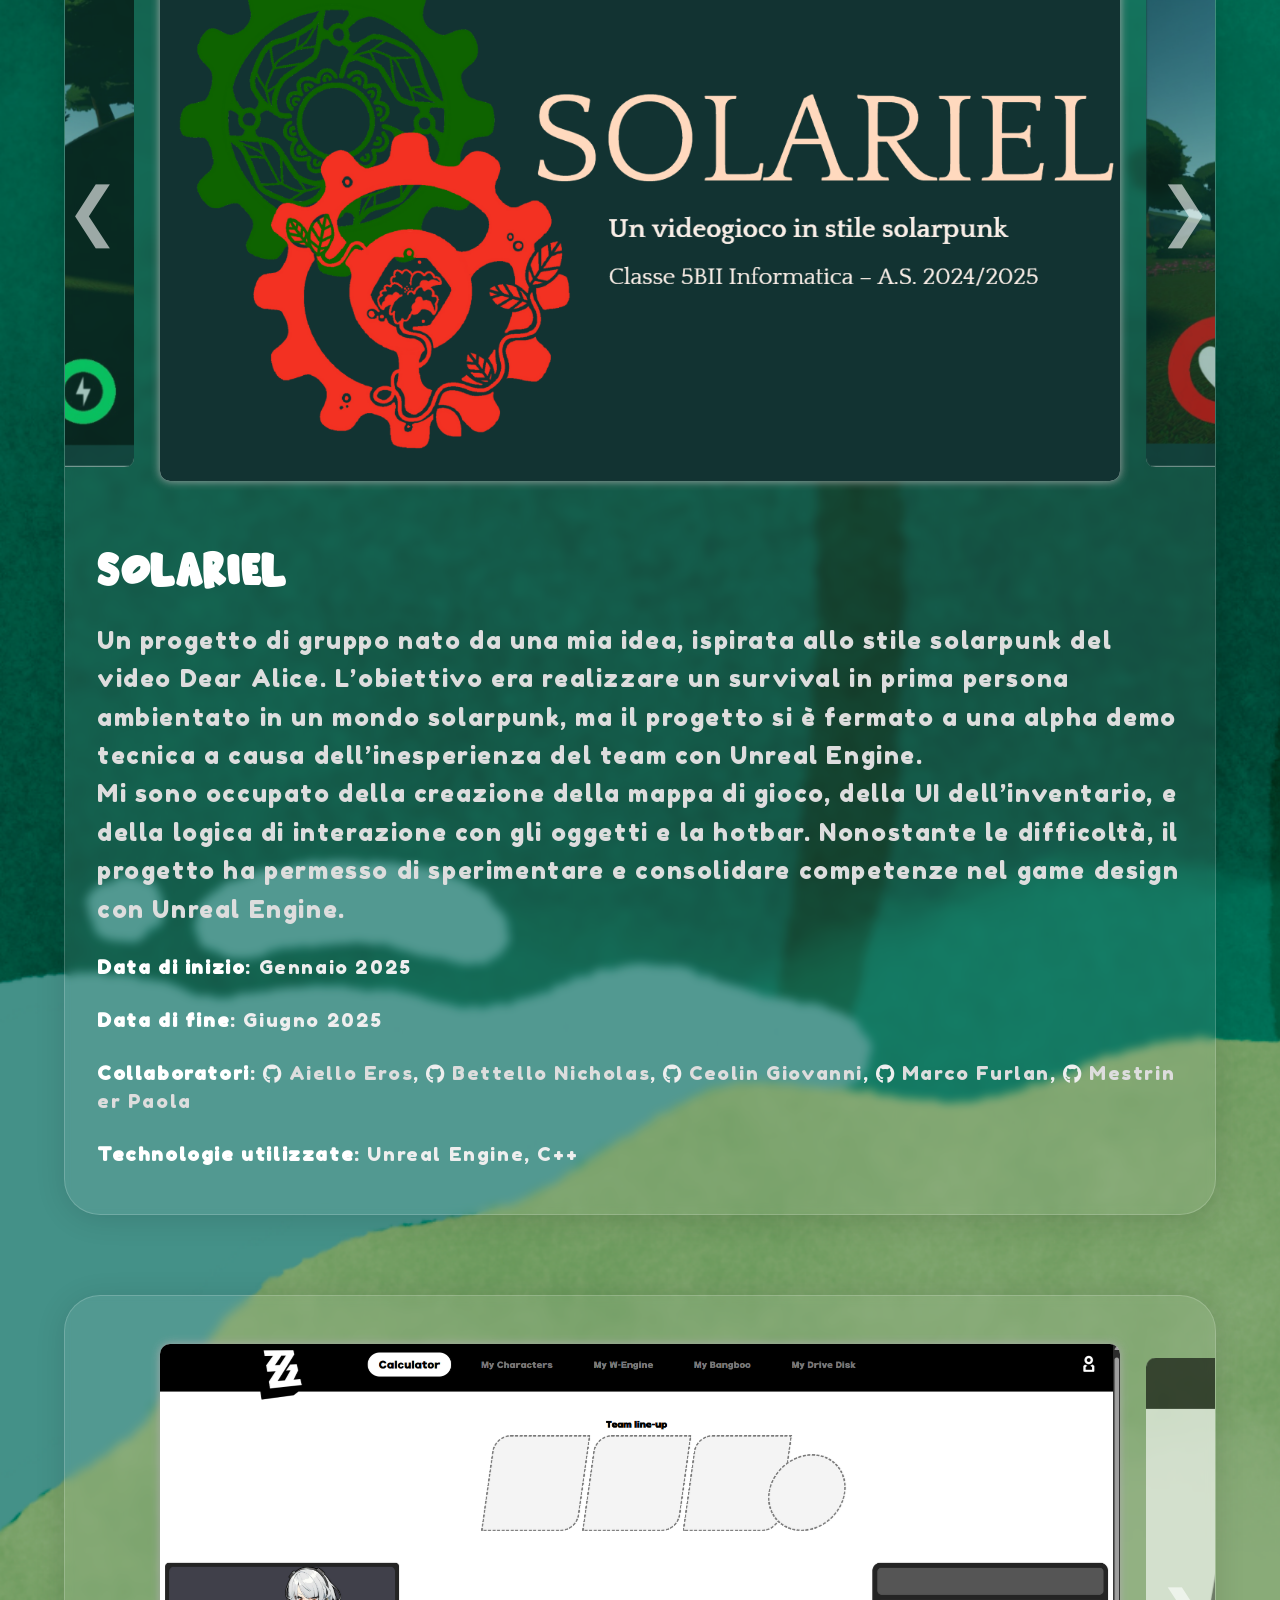
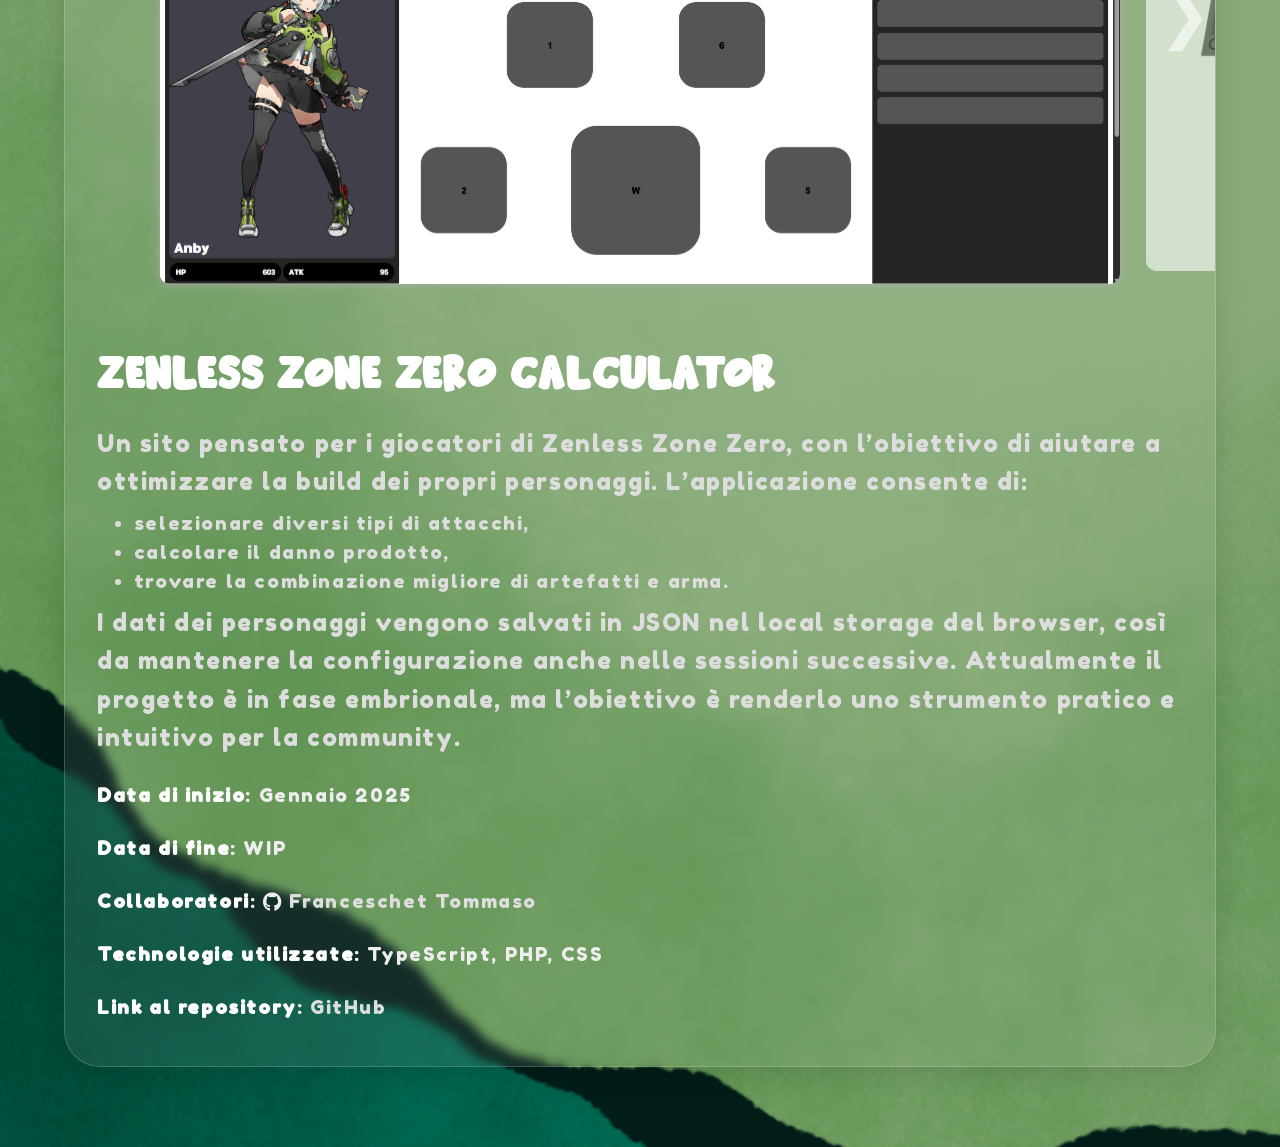
==== commit 7ddb01dd: "Updated project descriptions" ====
--- a/index.html
+++ b/index.html
@@ -7,15 +7,14 @@
     <link rel="stylesheet" href="css/transiction.css">
     <link rel="stylesheet" href="https://cdnjs.cloudflare.com/ajax/libs/font-awesome/6.4.0/css/all.min.css">
 </head>
-<body><div class="scrollable"><div class="position"><div class="knob"></div></div><div class="content">
-    <a href="Platformer/" onclick="handleClick(event)">prova</a>
-    <div class="transiction-container">
-        <div class="transiction-bar"></div>
-        <div class="transiction-bar"></div>
-        <div class="transiction-bar"></div>
-        <div class="transiction-bar"></div>
-        <div class="transiction-bar"></div>
-    </div>
+<body>
+<div class="transiction-container">
+    <div class="transiction-bar"></div>
+    <div class="transiction-bar"></div>
+    <div class="transiction-bar"></div>
+    <div class="transiction-bar"></div>
+    <div class="transiction-bar"></div>
+</div>
     <header>
         <h1 id="title-portfolio">PORTFOLIO</h1>
     </header>
@@ -23,9 +22,13 @@
         <img src="res/profile.png" alt="Immagine Profilo" class="intro-image">
         <div class="intro-text">
             <h2>Ciao!</h2>
-            <p>Mi chiamo Davide Piovesan yap yap yap yap yap yap yap yap yap yap yap yap yap yap yap yap
-                yap yap yap yap yap yap yap yap yap yap yap yap yap yap yap yap yap yap yap yap yap yap yap
-                yap yap yap yap yap yap yap yap.
+            <p>Sono Davide Piovesan, ho <span id="eta"></span> anni e sono un programmatore 
+                appassionato di videogiochi e sviluppo software. 
+                Mi piace sperimentare con diversi linguaggi e tecnologie, 
+                    dal game development allo sviluppo di applicazioni e siti web.</p>
+            <script>
+                document.getElementById("eta").textContent = new Date().getFullYear() - 2004 - (new Date().getMonth() < 4 || (new Date().getMonth() === 4 && new Date().getDate() < 10) ? 1 : 0);
+            </script>
             </p>
         </div>
     </section>
@@ -148,11 +151,11 @@
             <div class="project-carousel">
             </div>
             <div class="project-info">
-                <h2 class="project-title">Platformer</h2>
-                <p class="project-description">
-                    Gioco platform 2D, sviluppato interamente in Java, 
-                    per un progetto di coppia di fine anno di quarta superiore.
-                </p>
+                <h2 class="project-title">
+                    <a href="Platformer/" onclick="handleClick(event)" title="Vai alla pagina del gioco" class="project-link">Platformer<i class="fas fa-external-link-alt" style="vertical-align: text-top; font-size: .5em;"></i></a></h2>
+                    <p class="project-description">
+                        Un progetto scolastico di gruppo libero che ho deciso di trasformare in un vero e proprio gioco platform 2D. Il gioco comprende 5 livelli, popolati da nemici con comportamenti diversi, ostacoli ambientali.
+                    </p>
                 <ul class="more-project-info">
                     <li><strong>Data di inizio</strong>: Marzo 2024</li>
                     <li><strong>Data di fine</strong>: Maggio 2024</li>
@@ -168,9 +171,15 @@
             <div class="project-info">
                 <h2 class="project-title">Map Builder</h2>
                 <p class="project-description">
-                    Questo progetto è un'applicazione sviluppata in parallelo con il gioco platform.
-                    Permette di creare e modificare mappe di gioco in modo intuitivo e convertirle in bitmap
-                    (il formato usato dal gioco per leggere le mappe).
+                    Applicazione sviluppata parallelamente al platformer per semplificare la creazione dei livelli di gioco. L’interfaccia è composta da una toolbar laterale e da una canvas centrale in cui disegnare la mappa. Sono presenti funzioni come:
+                </p>
+                <ul class="project-desc-list">
+                    <li>salvataggio in bitmap,</li>
+                    <li>gomma e cancella,</li>
+                    <li>rotazione e variazioni dei tile premendo R.</li>
+                </ul>
+                <p class="project-description">
+                    Questo tool ha reso molto più veloce e intuitivo lo sviluppo delle mappe per il platform.
                 </p>
                 <ul class="more-project-info">
                     <li><strong>Data di inizio</strong>: Marzo 2024</li>
@@ -187,13 +196,20 @@
             <div class="project-info">
                 <h2 class="project-title">Wiki Appunti</h2>
                 <p class="project-description">
-                    Applicazione sviluppata in Flutter per la scrittura, gestione e condivisione di appunti.
-                    Permette di creare note, organizzarle in categorie e condividerle con altri utenti.
-                </p>
-                <ul class="more-project-info">
-                    <li><strong>Data di inizio</strong>: Aprile 2025</li>
+                    Progetto nato come strumento personale per organizzare i miei appunti in vista dell’esame di stato, con l’idea di espanderlo in futuro per un utilizzo collaborativo tra studenti.
+                    Le funzionalità principali includono:
+                </p>
+                <ul class="project-desc-list">
+                    <li>login e registrazione con verifica via email,</li>
+                    <li>scrittura in Markdown con una toolbar che semplifica l’inserimento di elementi comuni (grassetto, corsivo, liste, titoli, code snippet).</li>
+                </ul>
+                <p class="project-description">
+                    Mi sono occupato soprattutto del frontend Flutter, in particolare dell’editor di scrittura, e della gestione del web service backend.
+                </p>
+                <ul class="more-project-info">
+                    <li><strong>Data di inizio</strong>: Marzo 2025</li>
                     <li><strong>Data di fine</strong>: Maggio 2025</li>
-                    <li><strong>Technologie utilizzate</strong>: Flutter, Dart, PHP, MySQL</li>
+                    <li><strong>Technologie utilizzate</strong>: Flutter, Dart, PHP</li>
                     <li><strong>Collaboratori</strong>: 
                         <i class="fab fa-github" style="vertical-align: middle; margin-right: 5px;"></i><a href="https://github.com/giovanniceolin" target="_blank">Ceolin Giovanni</a>, 
                         <i class="fab fa-github" style="vertical-align: middle; margin-right: 5px;"></i><a href="https://github.com/furlan-marco" target="_blank">Marco Furlan</a>
@@ -208,8 +224,16 @@
             <div class="project-info">
                 <h2 class="project-title">Gestione Progetto</h2>
                 <p class="project-description">
-                    Sito creato per gestire il progetto finale dell'ultimo anno di scuola superiore.
-                    Permette di tenere traccia delle attività, monitorare lo stato di avanzamento e visualizzare le scadenze.
+                    Un sito sviluppato per monitorare i progressi di un progetto di gruppo. Consente ai membri di aggiungere task con titolo, descrizione, data e durata in ore.
+                    Le funzionalità comprendono:
+                </p>
+                <ul class="project-desc-list">
+                    <li>lista delle task condivisa,</li>
+                    <li>grafico con il conteggio delle ore totali per ogni membro,</li>
+                    <li>una sezione “Info” che integra Google API per visualizzare direttamente il WBS e il RACI da un foglio Excel di Google.</li>
+                </ul>
+                <p class="project-description">
+                    Pensato inizialmente per il mio team, con piccole modifiche potrebbe diventare uno strumento utile anche ad altri gruppi di lavoro.
                 </p>
                 <ul class="more-project-info">
                     <li><strong>Data di inizio</strong>: Novembre 2024</li>
@@ -225,8 +249,8 @@
             <div class="project-info">
                 <h2 class="project-title">Solariel</h2>
                 <p class="project-description">
-                    Progetto di gruppo per la creazione di un alpha di un videogioco in Unreal Engine.
-                    Il gioco è un Survival in prima persona ambientato in un mondo solarpunk.
+                    Un progetto di gruppo nato da una mia idea, ispirata allo stile solarpunk del video Dear Alice. L’obiettivo era realizzare un survival in prima persona ambientato in un mondo solarpunk, ma il progetto si è fermato a una alpha demo tecnica a causa dell’inesperienza del team con Unreal Engine.
+                    <br>Mi sono occupato della creazione della mappa di gioco, della UI dell’inventario, e della logica di interazione con gli oggetti e la hotbar. Nonostante le difficoltà, il progetto ha permesso di sperimentare e consolidare competenze nel game design con Unreal Engine.
                 </p>
                 <ul class="more-project-info">
                     <li><strong>Data di inizio</strong>: Gennaio 2025</li>
@@ -236,13 +260,39 @@
                         <i class="fab fa-github" style="vertical-align: middle; margin-right: 5px;"></i><a href="" target="_blank">Bettello Nicholas</a>, 
                         <i class="fab fa-github" style="vertical-align: middle; margin-right: 5px;"></i><a href="https://github.com/giovanniceolin" target="_blank">Ceolin Giovanni</a>, 
                         <i class="fab fa-github" style="vertical-align: middle; margin-right: 5px;"></i><a href="https://github.com/furlan-marco" target="_blank">Marco Furlan</a>, 
-                        <i class="fab fa-github" style="vertical-align: middle; margin-right: 5px;"></i><a href="" target="_blank">Mestriner Paola</a>, 
+                        <i class="fab fa-github" style="vertical-align: middle; margin-right: 5px;"></i><a href="" target="_blank">Mestriner Paola</a>
                     </li>
                     <li><strong>Technologie utilizzate</strong>: Unreal Engine, C++</li>
                 </ul>
             </div>
         </section>
-        
+        <section class="project-section">
+            <div class="project-carousel">
+            </div>
+            <div class="project-info">
+                <h2 class="project-title">Zenless Zone Zero Calculator</h2>
+                <p class="project-description">
+                    Un sito pensato per i giocatori di Zenless Zone Zero, con l’obiettivo di aiutare a ottimizzare la build dei propri personaggi. L’applicazione consente di:
+                </p>
+                <ul class="project-desc-list">
+                    <li>selezionare diversi tipi di attacchi,</li>
+                    <li>calcolare il danno prodotto,</li>
+                    <li>trovare la combinazione migliore di artefatti e arma.</li>
+                </ul>
+                <p class="project-description">
+                    I dati dei personaggi vengono salvati in JSON nel local storage del browser, così da mantenere la configurazione anche nelle sessioni successive. Attualmente il progetto è in fase embrionale, ma l’obiettivo è renderlo uno strumento pratico e intuitivo per la community.
+                </p>
+                <ul class="more-project-info">
+                    <li><strong>Data di inizio</strong>: Gennaio 2025</li>
+                    <li><strong>Data di fine</strong>: WIP</li>
+                    <li><strong>Collaboratori</strong>: 
+                        <i class="fab fa-github" style="vertical-align: middle; margin-right: 5px;"></i><a href="https://github.com/GitShitOn" target="_blank">Franceschet Tommaso</a>
+                    </li>
+                    <li><strong>Technologie utilizzate</strong>: TypeScript, PHP, CSS</li>
+                    <li><strong>Link al repository</strong>: <a href="https://github.com/Piovide/ZZZ-Calc" target="_blank">GitHub</a></li>
+                </ul>
+            </div>
+        </section>
     </main>
         </div>
     </div>
@@ -250,5 +300,4 @@
 <script src="js/skillbar_anim.js"></script>
 <script src="js/carousel.js"></script>
 <script src="js/transiction.js"></script>
-<script src="js/scrollbar.js"></script>
 </html>
--- a/css/style.css
+++ b/css/style.css
@@ -508,12 +508,37 @@
     font-size: var(--font-title-small);
     color: var(--text-white);
 }
+.project-title a {
+    all: unset;
+    color: var(--text-light);
+    will-change: color;
+    text-decoration: none;
+    transition: color var(--transition-fast);
+    word-break: break-all;
+}
+.project-title a:hover {
+    color: var(--primary-green-hover);
+    cursor: pointer;
+    will-change: color;
+}
 
 .project-description {
     font-family: var(--font-fredoka);
     font-size: var(--font-text-medium);
     color: var(--text-light);
-    margin-bottom: var(--spacing-md);
+}
+
+.project-desc-list {
+    font-family: var(--font-fredoka);
+    font-size: var(--font-text-small);
+    color: var(--text-light);
+    margin: var(--spacing-xs);
+    padding-left: 1.5em;
+    list-style-type: disc;
+}
+
+.project-desc-list li {
+    line-height: 1.5;
 }
 
 .more-project-info {
@@ -526,6 +551,7 @@
 .more-project-info li {
     font-size: var(--font-text-small);
     color: var(--text-lighter);
+    margin-top: var(--spacing-md);
     margin-bottom: 0.8rem;
     line-height: 1.5;
 }
--- a/css/transiction.css
+++ b/css/transiction.css
@@ -1,5 +1,5 @@
 .transiction-container {
-    position: absolute;
+    position: fixed;
     top: 0;
     left: 0;
     right: 0;
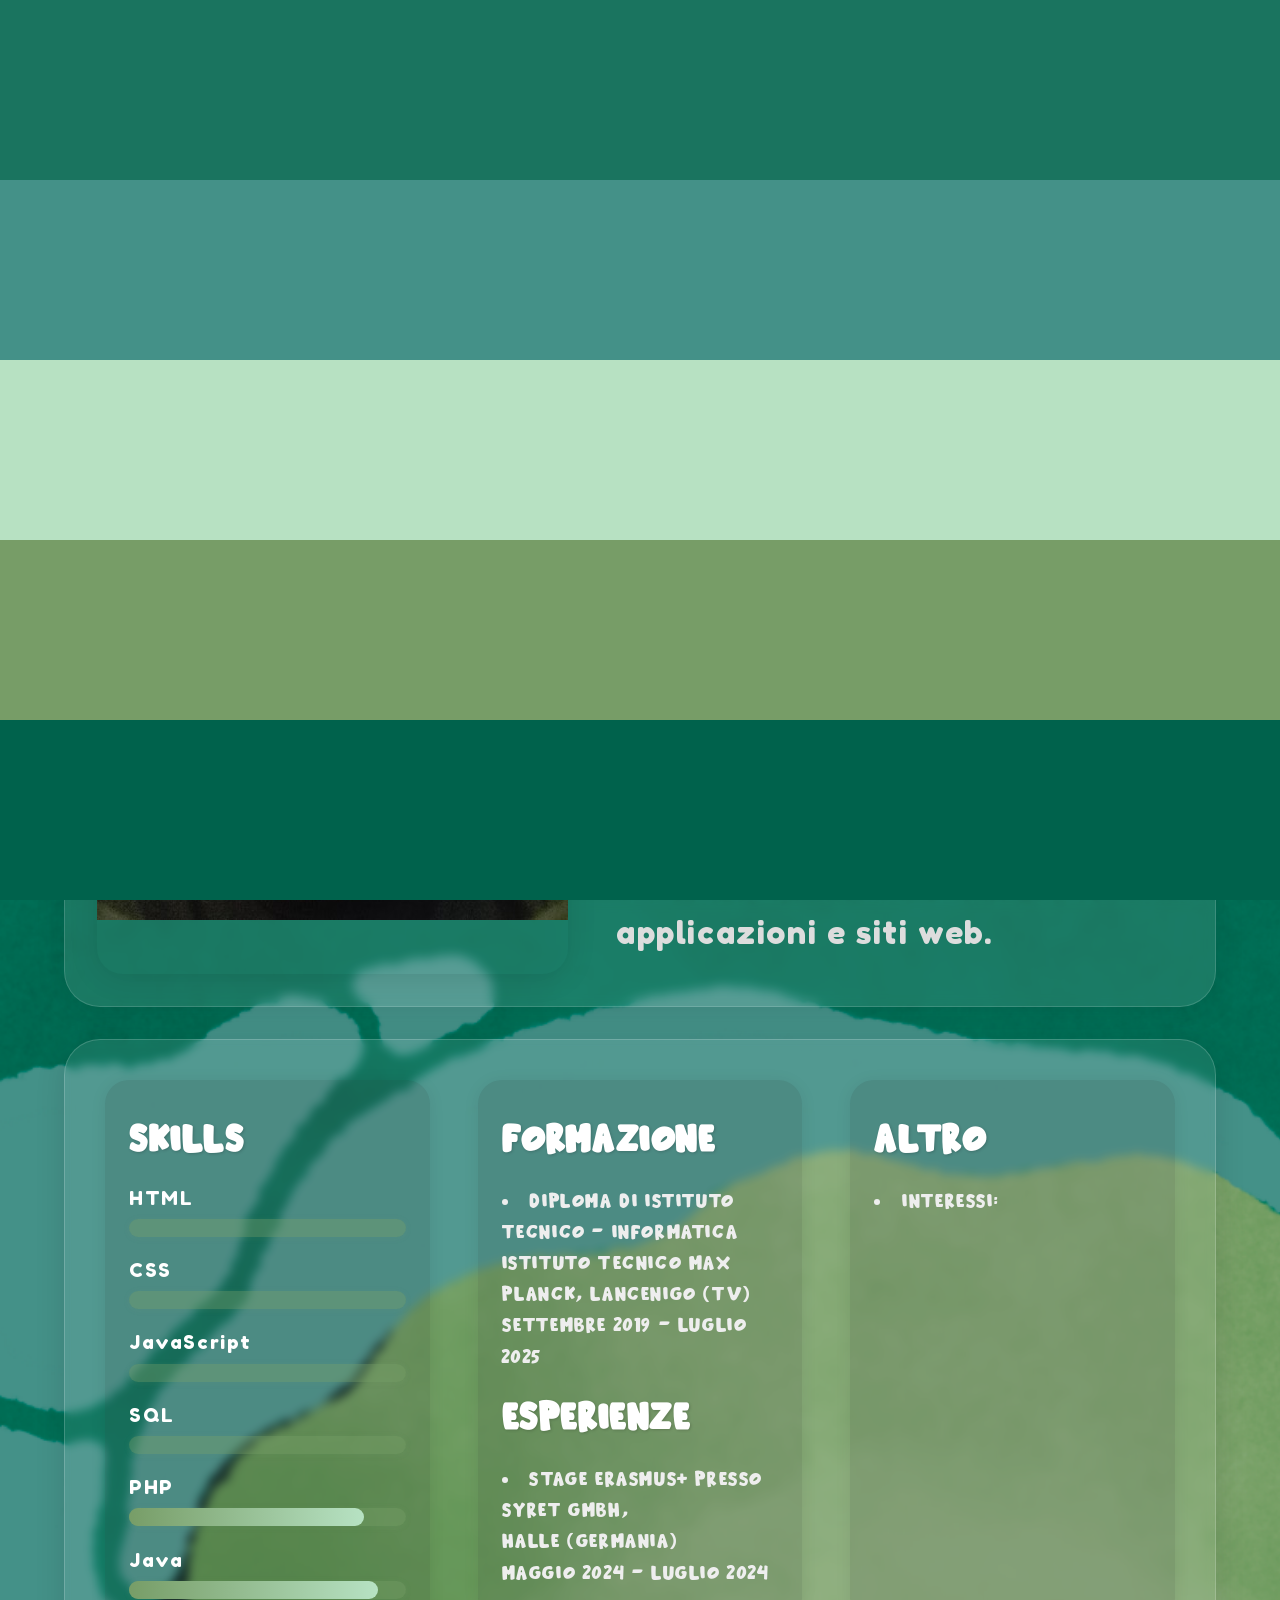
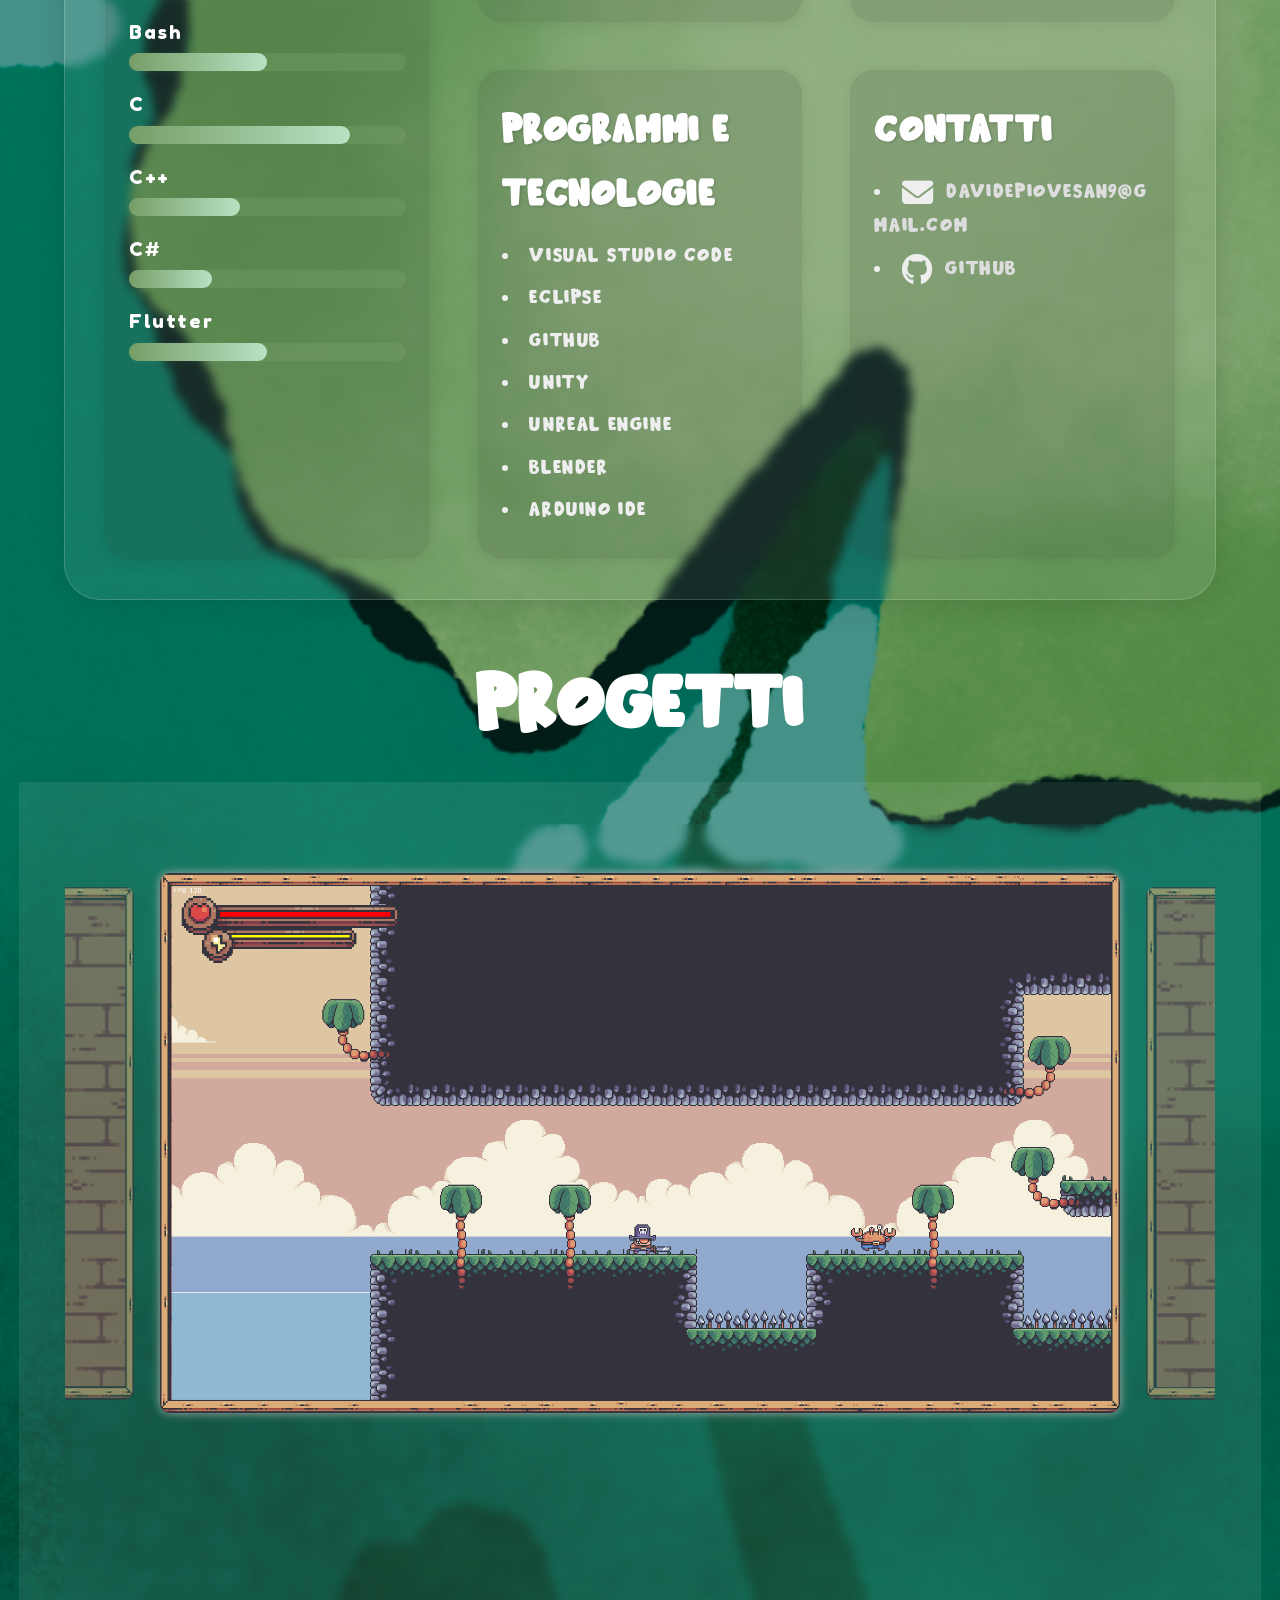
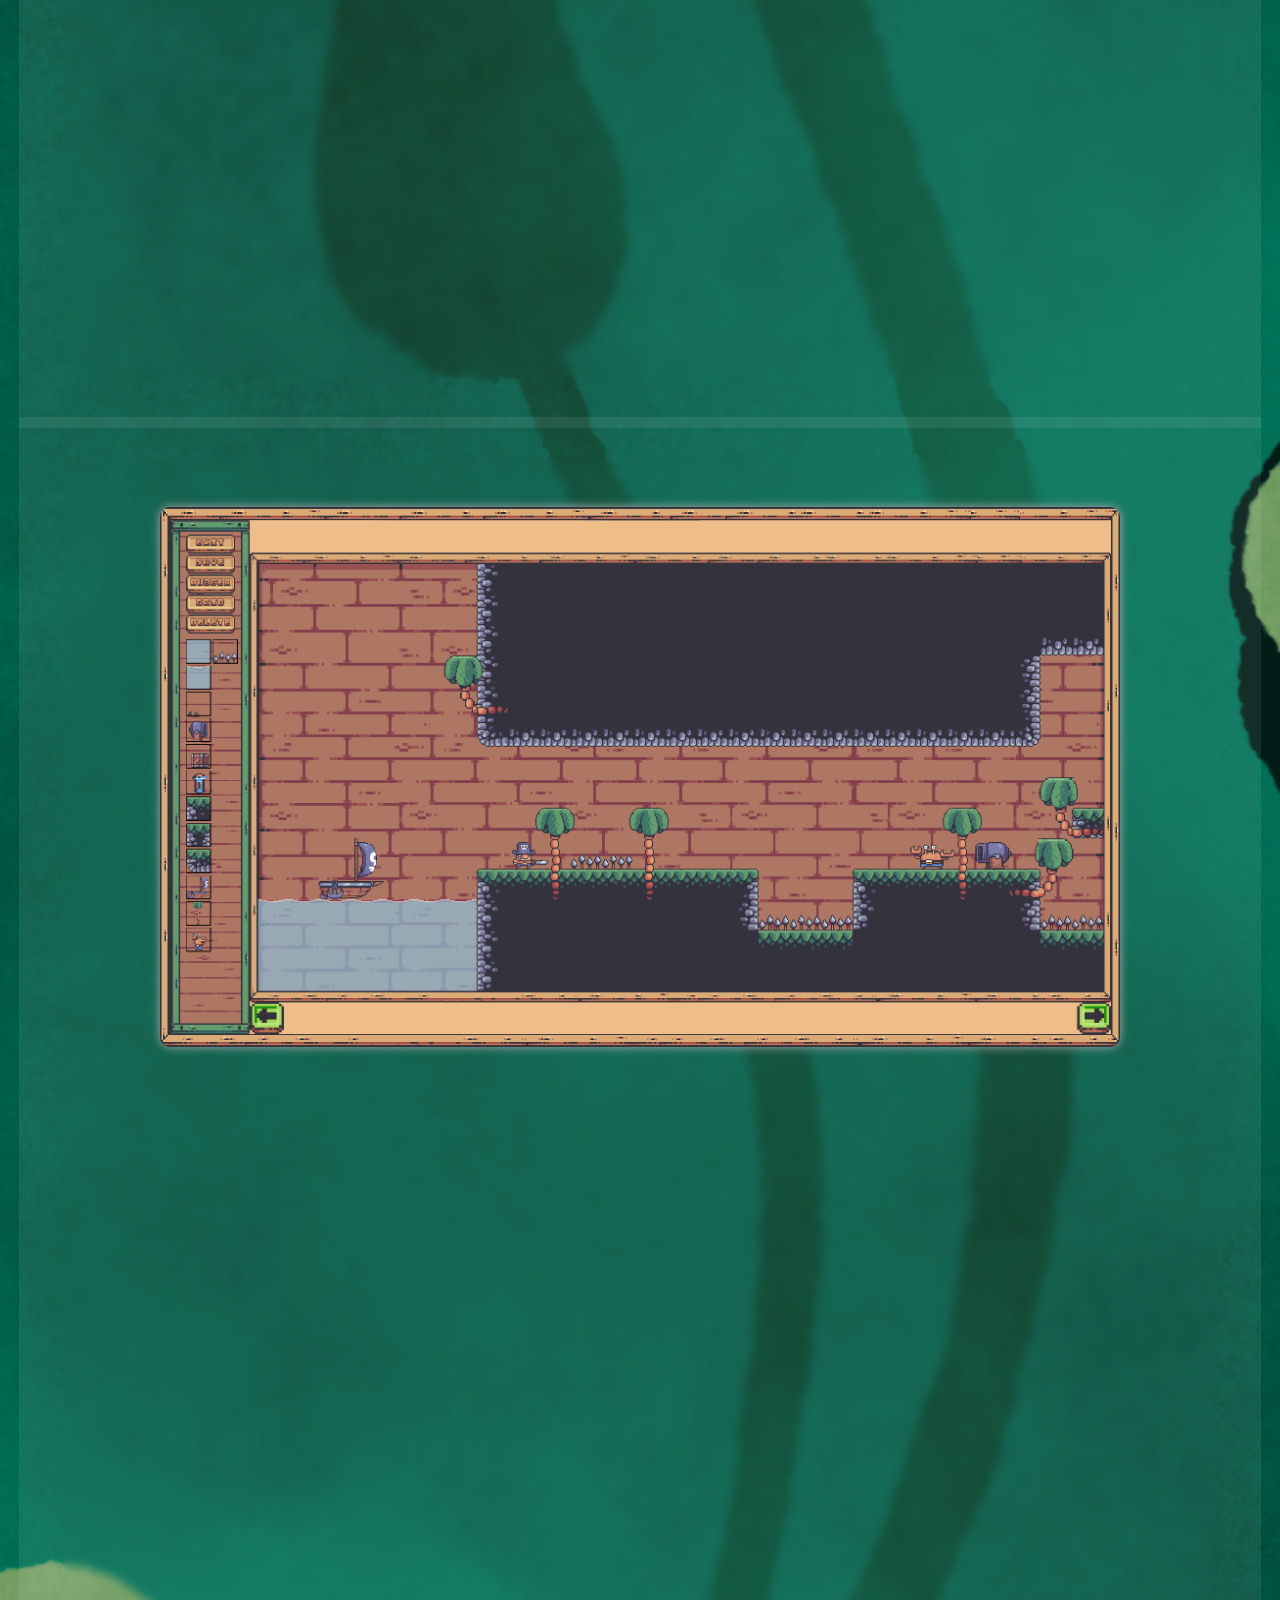
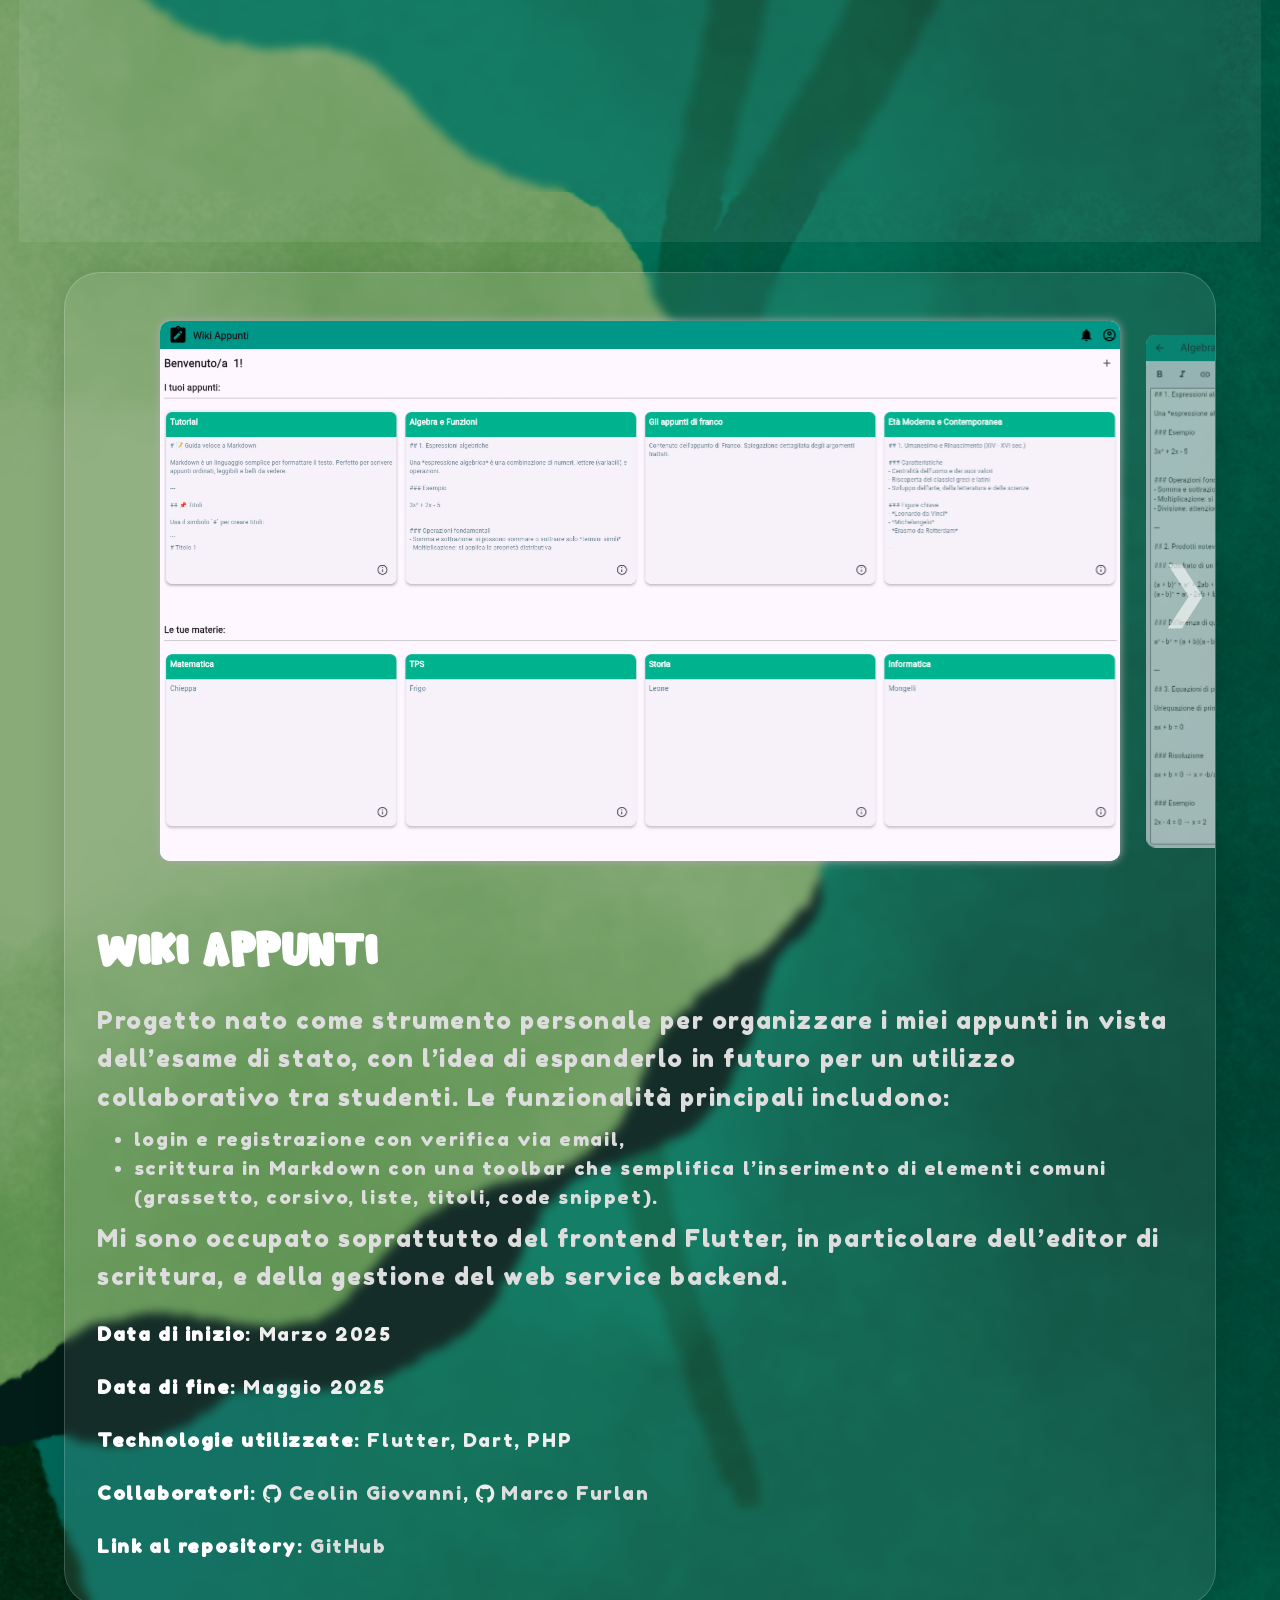
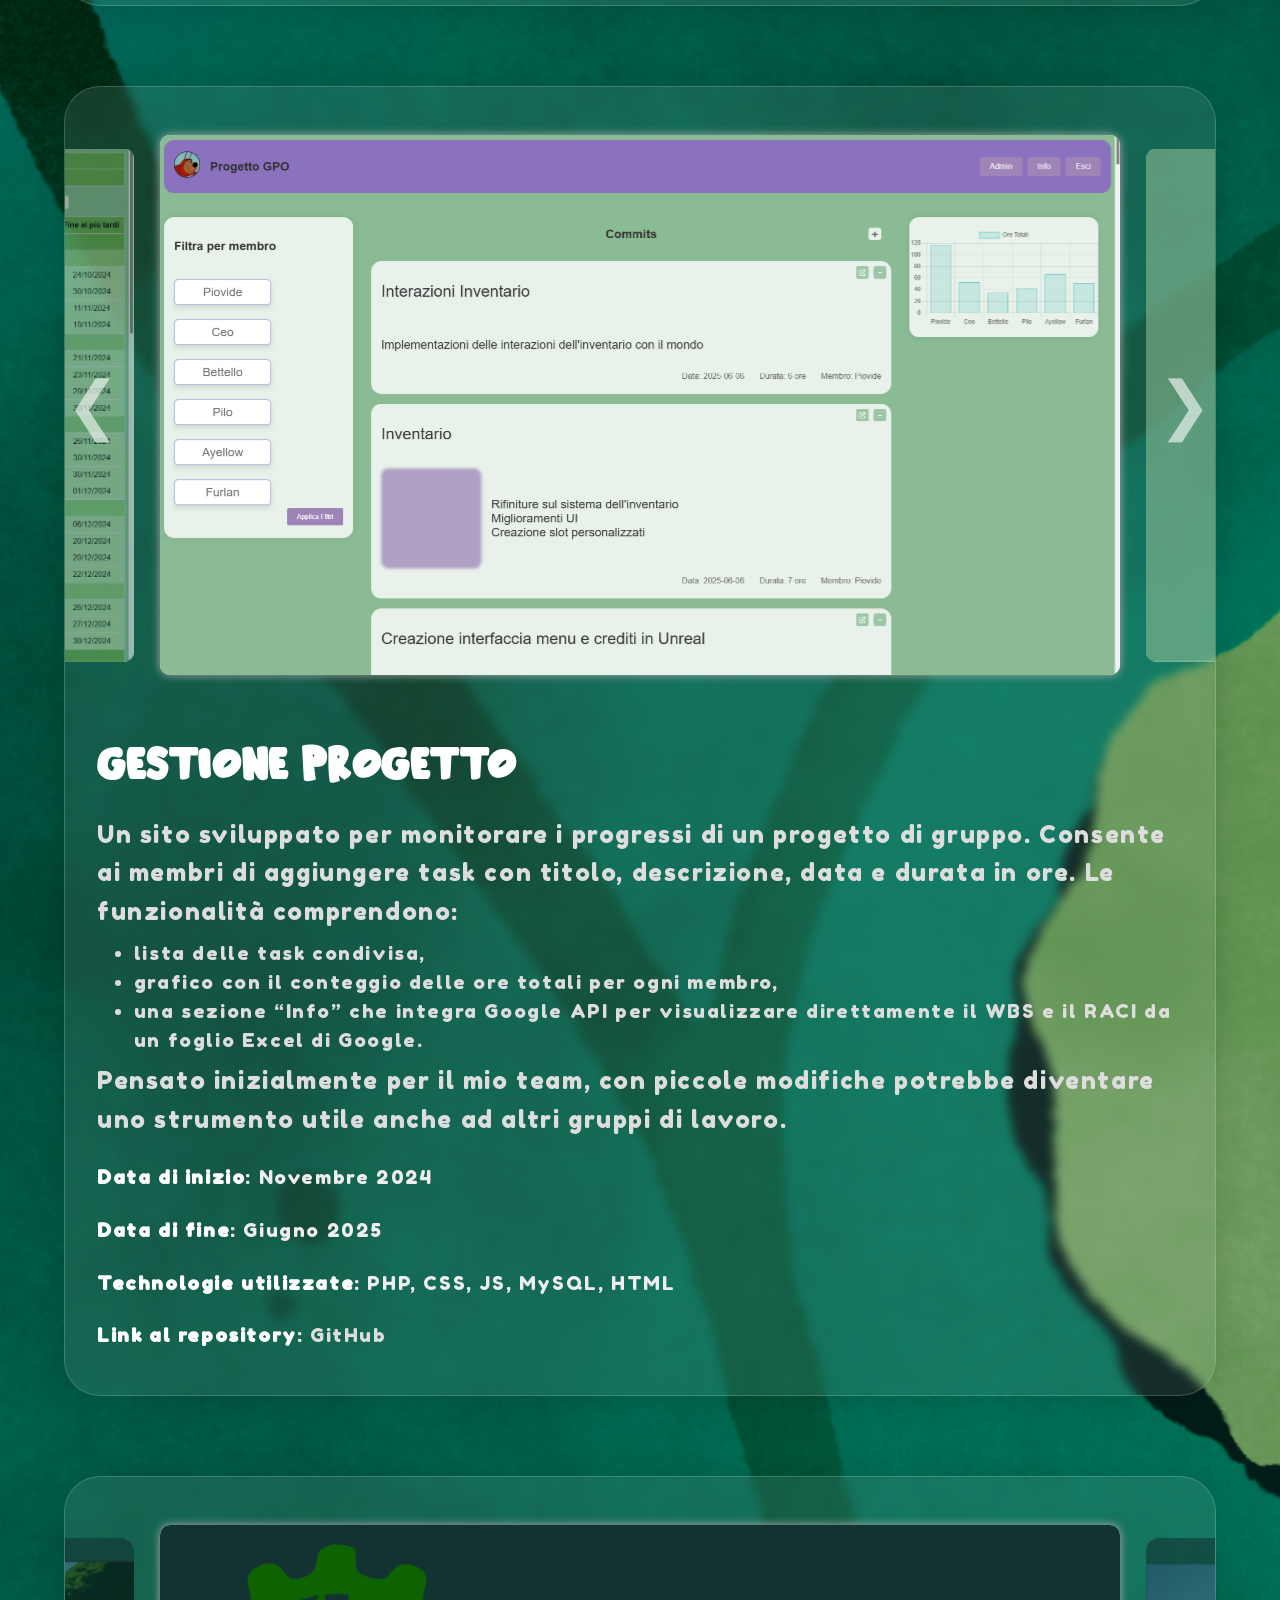
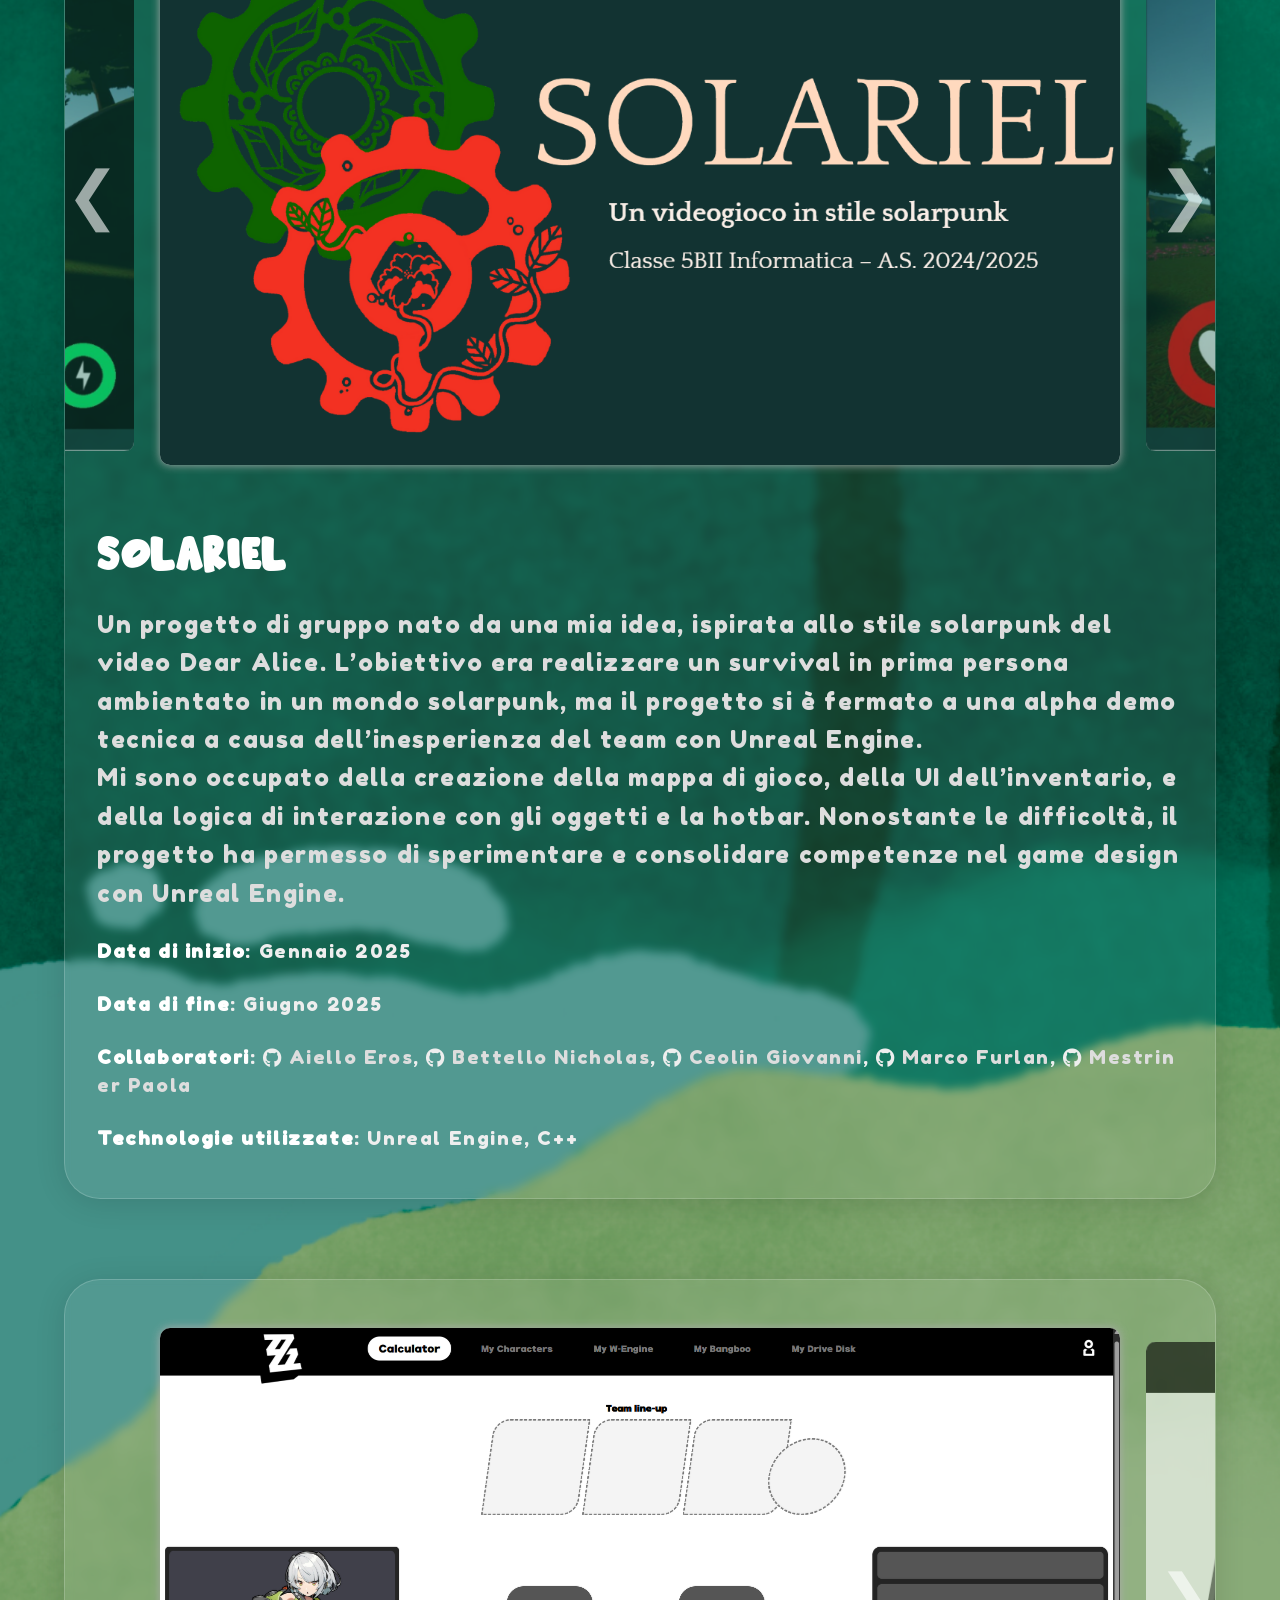
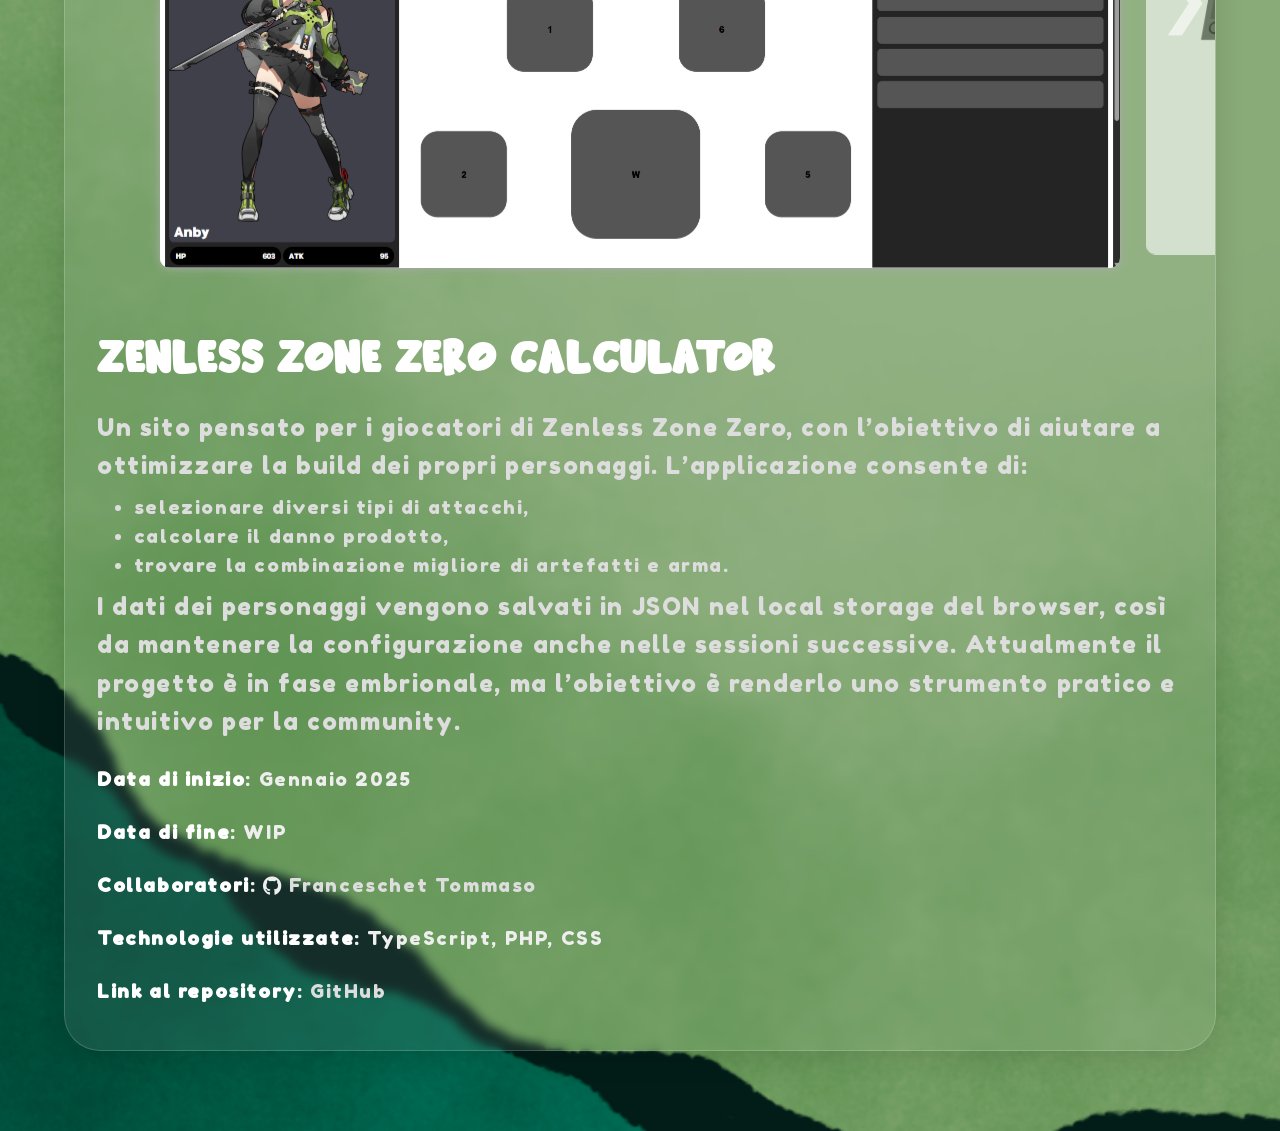
==== commit e2601969: "Improve mobile responsiveness and project links" ====
--- a/index.html
+++ b/index.html
@@ -2,7 +2,9 @@
 <html lang="it">
 <head>
     <meta charset="UTF-8">
+    <meta name="viewport" content="width=device-width, initial-scale=1.0">
     <title>PORTFOLIO</title>
+    <link rel="preload" href="res/mobile_background.jpeg" as="image" media="(max-width: 767px)">
     <link rel="stylesheet" href="css/style.css">
     <link rel="stylesheet" href="css/transiction.css">
     <link rel="stylesheet" href="https://cdnjs.cloudflare.com/ajax/libs/font-awesome/6.4.0/css/all.min.css">
@@ -152,7 +154,8 @@
             </div>
             <div class="project-info">
                 <h2 class="project-title">
-                    <a href="Platformer/" onclick="handleClick(event)" title="Vai alla pagina del gioco" class="project-link">Platformer<i class="fas fa-external-link-alt" style="vertical-align: text-top; font-size: .5em;"></i></a></h2>
+                    <a href="Platformer/" onclick="handleClick(event)" title="Vai alla pagina del gioco" class="project-link">Platformer<i class="fas fa-external-link-alt" style="vertical-align: text-top; font-size: .5em;"></i></a>
+                </h2>
                     <p class="project-description">
                         Un progetto scolastico di gruppo libero che ho deciso di trasformare in un vero e proprio gioco platform 2D. Il gioco comprende 5 livelli, popolati da nemici con comportamenti diversi, ostacoli ambientali.
                     </p>
@@ -169,7 +172,9 @@
             <div class="project-carousel">
             </div>
             <div class="project-info">
-                <h2 class="project-title">Map Builder</h2>
+                <h2 class="project-title">
+                    <a href="MapBuilder/" onclick="handleClick(event)" title="Vai alla pagina del gioco" class="project-link">Map Builder<i class="fas fa-external-link-alt" style="vertical-align: text-top; font-size: .5em;"></i></a>
+                </h2>
                 <p class="project-description">
                     Applicazione sviluppata parallelamente al platformer per semplificare la creazione dei livelli di gioco. L’interfaccia è composta da una toolbar laterale e da una canvas centrale in cui disegnare la mappa. Sono presenti funzioni come:
                 </p>
--- a/css/style.css
+++ b/css/style.css
@@ -167,7 +167,7 @@
 /* Background ottimizzato per dispositivi mobili */
 @media (max-width: 767px) {
     body {
-        background: url('../res/mobile_background.jpeg') no-repeat center / cover;
+        background: url('../res/mobile_background.jpeg') no-repeat top left / cover;
     }
 }
 
@@ -388,6 +388,7 @@
     color: var(--text-white);
     text-align: center;
     margin: var(--spacing-lg) 0;
+    margin-bottom: -1rem;
 }
 
 .project-section {
@@ -811,22 +812,31 @@
 
 @media (max-width: 600px) {
     :root {
-        --font-title-hero: 2.5rem;
-        --font-title-large: 1.5rem;
-        --font-title-medium: 1.5rem;
-        --font-title-small: 1.2rem;
-        --font-text-large: 1rem;
-        --font-text-medium: 1rem;
-        --font-text-small: 1rem;
+        --font-title-hero: 2rem;
+        --font-title-large: 1.2rem;
+        --font-title-medium: 1.1rem;
+        --font-title-small: 1rem;
+        --font-text-large: 0.95rem;
+        --font-text-medium: 0.9rem;
+        --font-text-small: 0.85rem;
     }
     
     #title-portfolio {
+        font-size: 9ch;
         margin-top: var(--spacing-xs);
     }
     
     section.intro-section {
         width: 100%;
         padding: var(--spacing-xs);
+        flex-wrap: wrap;
+    }
+
+    section.intro-section img.intro-image {
+        width: 100%;
+        max-width: 200px;
+        object-fit: cover;
+        margin: 10px auto 0 auto;
     }
     
     section.curriculum-section {
@@ -846,106 +856,54 @@
         padding: var(--spacing-xs);
         margin: 0.2rem;
     }
+
+    .curriculum-block h2 {
+        font-size: var(--font-title-large);
+    }
+
+    .curriculum-block ul {
+        font-size: var(--font-text-small);
+    }
     
     main #projects-title {
-        margin: var(--spacing-sm) 0;
+        margin: var(--spacing-xs) 0;
+        font-size: var(--font-title-hero);
+        margin-bottom: -4rem;
     }
     
     .project-section {
-        width: 100%;
+        width: 95%;
         padding: var(--spacing-sm) 0;
     }
     
     .carousel-center,
     .carousel-left,
     .carousel-right {
-        width: 100vw;
-        max-width: 100vw;
-    }
+        width: 75vw;
+    }
+
+    .project-carousel [id^="carousel-prev"], .project-carousel [id^="carousel-next"] {
+        font-size: 3rem;
+        width: 8%;
+    } 
     
     .project-info {
         padding: 0 var(--spacing-xs);
     }
+
+    .project-title a, .project-title {
+        font-size: var(--font-title-hero)
+    }
+
+    .more-project-info li{
+        margin-top: 0;
+    }
+
+    .more-project-info a{
+        word-break: auto-phrase;
+    }
     
     .skill-bar {
         height: 12px;
     }
-}
-
-/* Custom Scrollbar Styles */
-/* .custom-scrollbar {
-    position: fixed;
-    top: 0;
-    right: 0;
-    width: 14px;
-    height: 100vh;
-    z-index: 9999;
-    pointer-events: auto;
-    padding-right: 2px;
-    box-sizing: border-box;
-}
-
-.custom-scrollbar .position {
-    position: relative;
-    width: 12px;
-    height: 100%;
-    background: rgba(255, 255, 255, 0.1);
-    border-radius: 6px;
-    backdrop-filter: blur(10px);
-    border: 1px solid rgba(255, 255, 255, 0.2);
-    margin-left: auto;
-}
-
-.custom-scrollbar .knob {
-    position: absolute;
-    top: 0;
-    left: 0;
-    width: 100%;
-    height: 100px;
-    background: linear-gradient(135deg, rgba(255, 255, 255, 0.8), rgba(255, 255, 255, 0.4));
-    border-radius: 6px;
-    cursor: pointer;
-    transition: background 0.15s ease, box-shadow 0.15s ease;
-    border: 1px solid rgba(255, 255, 255, 0.3);
-    box-shadow: 0 2px 8px rgba(0, 0, 0, 0.2);
-    touch-action: none;
-    user-select: none;
-    will-change: transform;
-}
-
-.custom-scrollbar .knob:hover {
-    background: linear-gradient(135deg, rgba(255, 255, 255, 0.9), rgba(255, 255, 255, 0.6));
-    box-shadow: 0 4px 12px rgba(0, 0, 0, 0.3);
-}
-
-.custom-scrollbar .knob:active {
-    background: linear-gradient(135deg, rgba(255, 255, 255, 1), rgba(255, 255, 255, 0.7));
-    transform: translateY(var(--knob-pos, 0px)) scale(1.1);
-} */
-
-/* Hide default scrollbar */
-
-/* Mobile optimizations */
-@media (max-width: 768px) {
-    .custom-scrollbar {
-        width: 16px;
-        right: 0;
-        padding-right: 3px;
-    }
-    
-    .custom-scrollbar .position {
-        width: 13px;
-    }
-    
-    .custom-scrollbar .knob {
-        min-height: 60px;
-    }
-}
-
-/* Touch device optimizations */
-@media (hover: none) and (pointer: coarse) {
-    .custom-scrollbar .knob {
-        background: linear-gradient(135deg, rgba(255, 255, 255, 0.9), rgba(255, 255, 255, 0.6));
-        box-shadow: 0 3px 10px rgba(0, 0, 0, 0.25);
-    }
 }
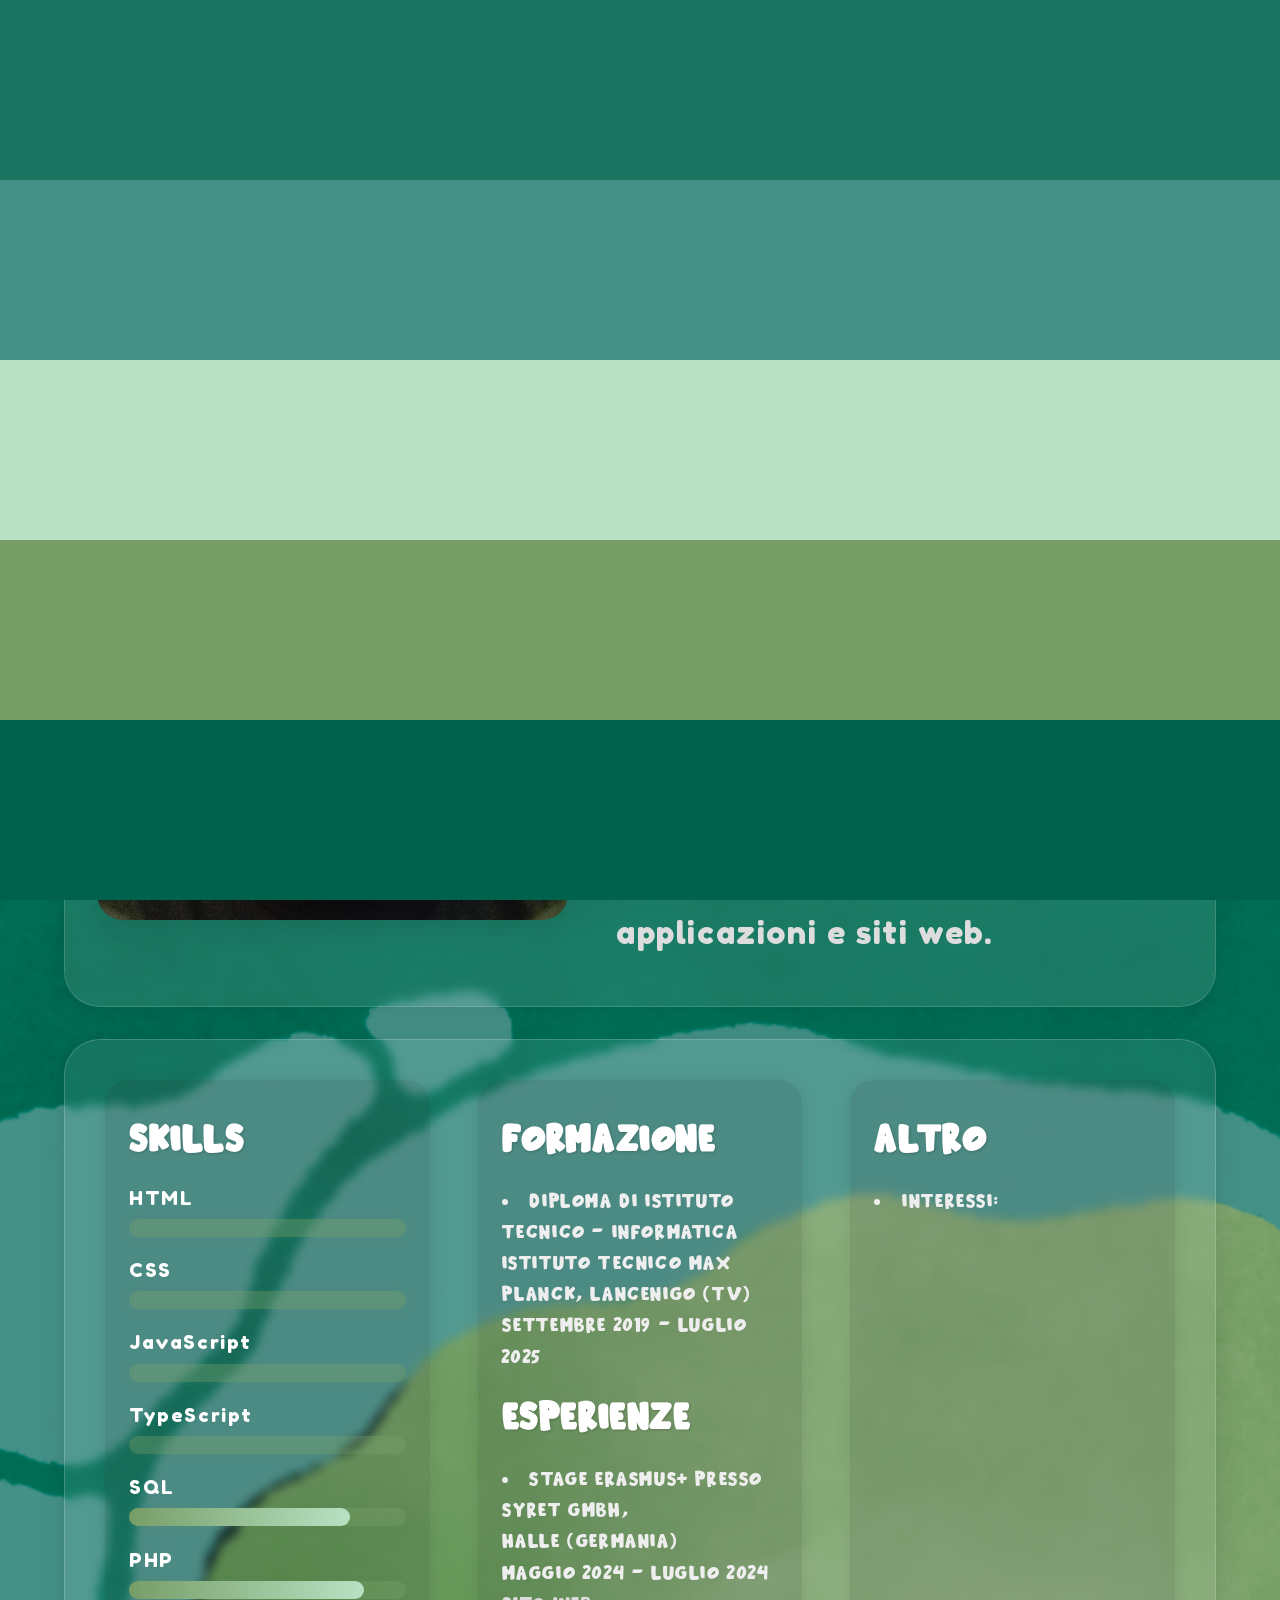
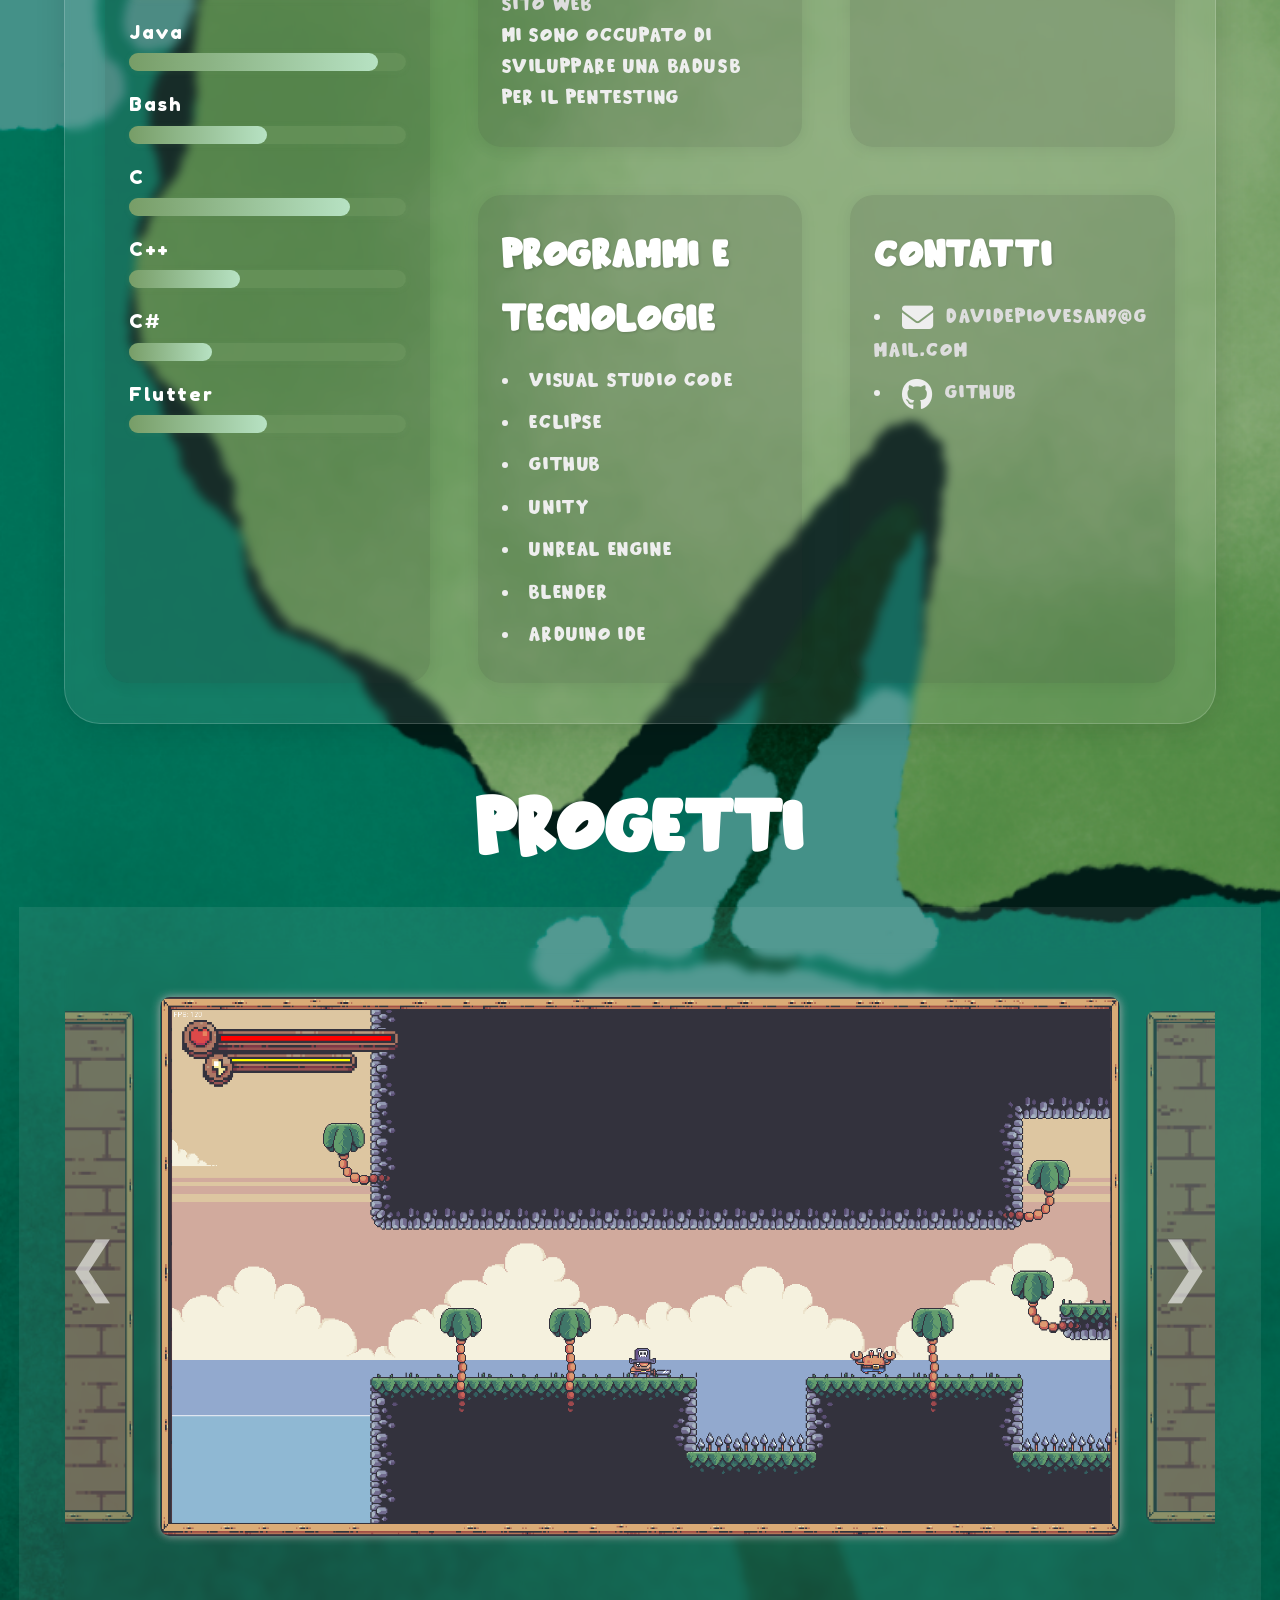
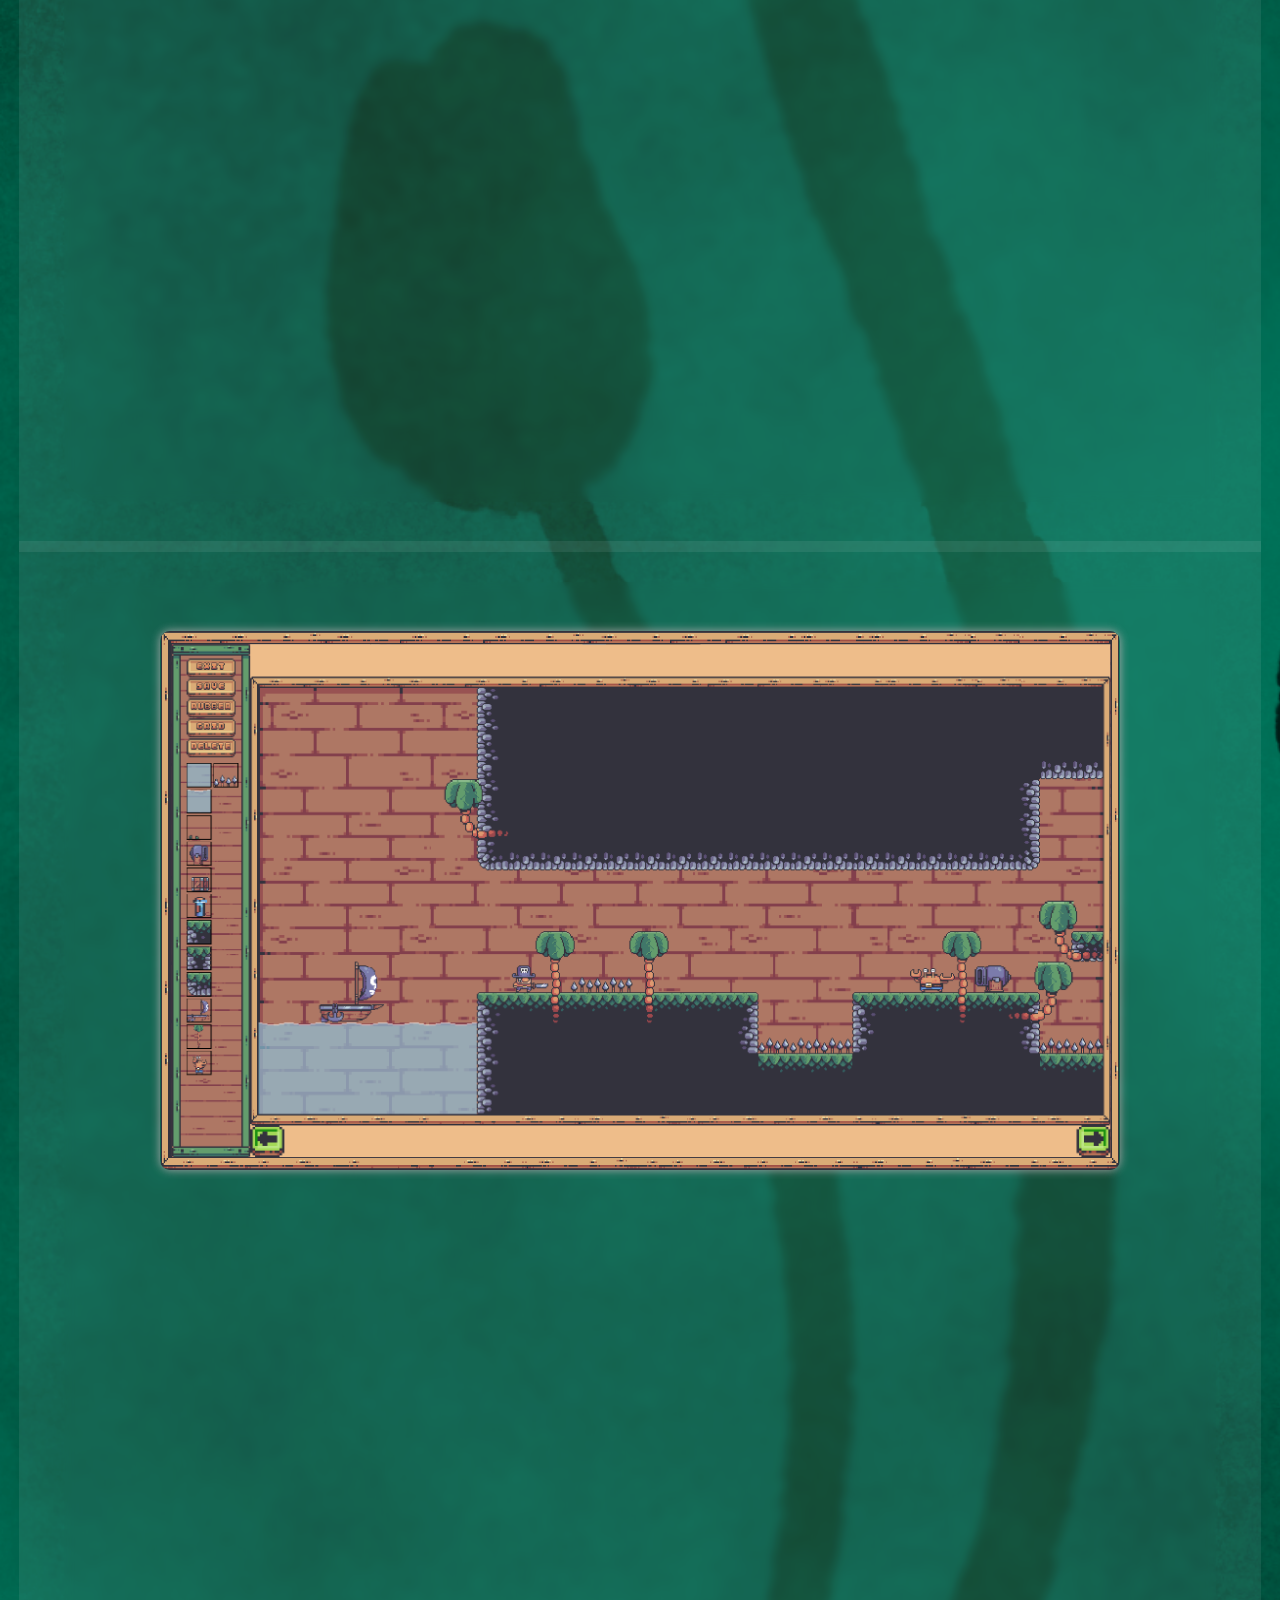
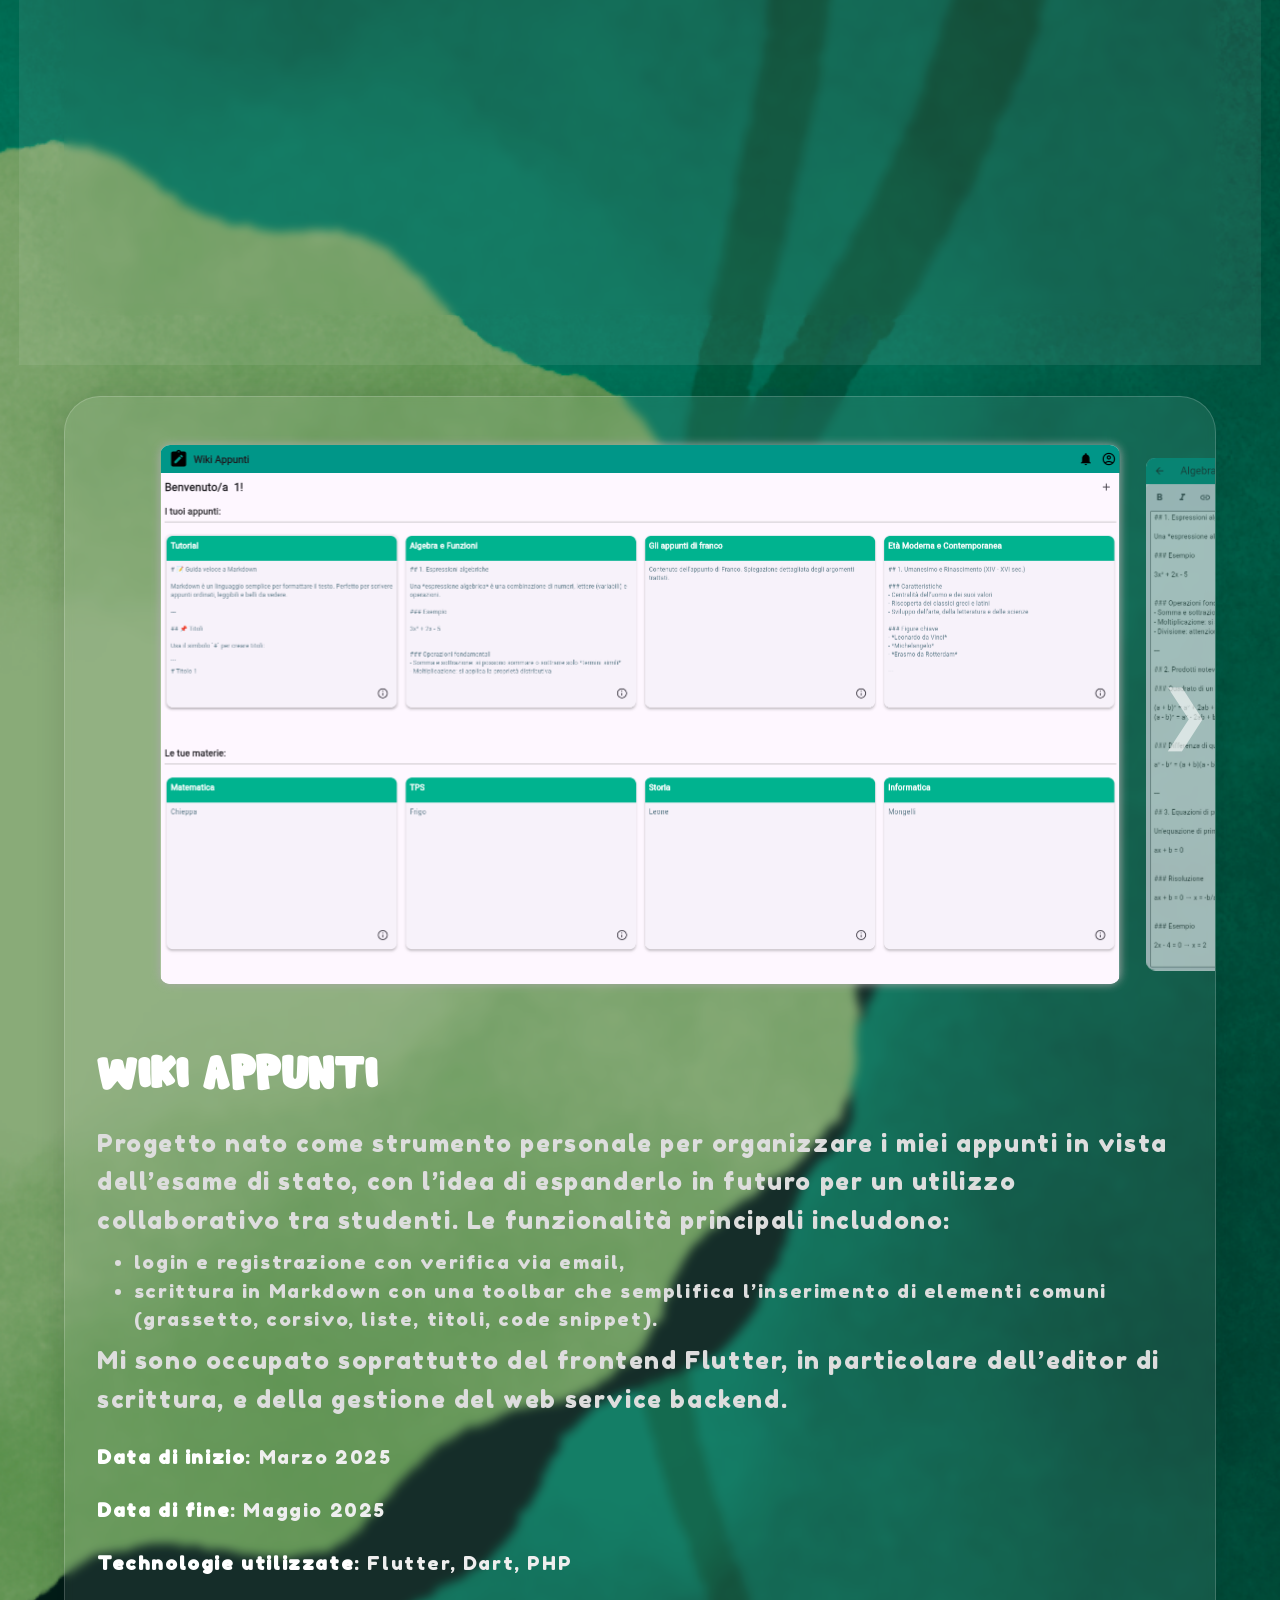
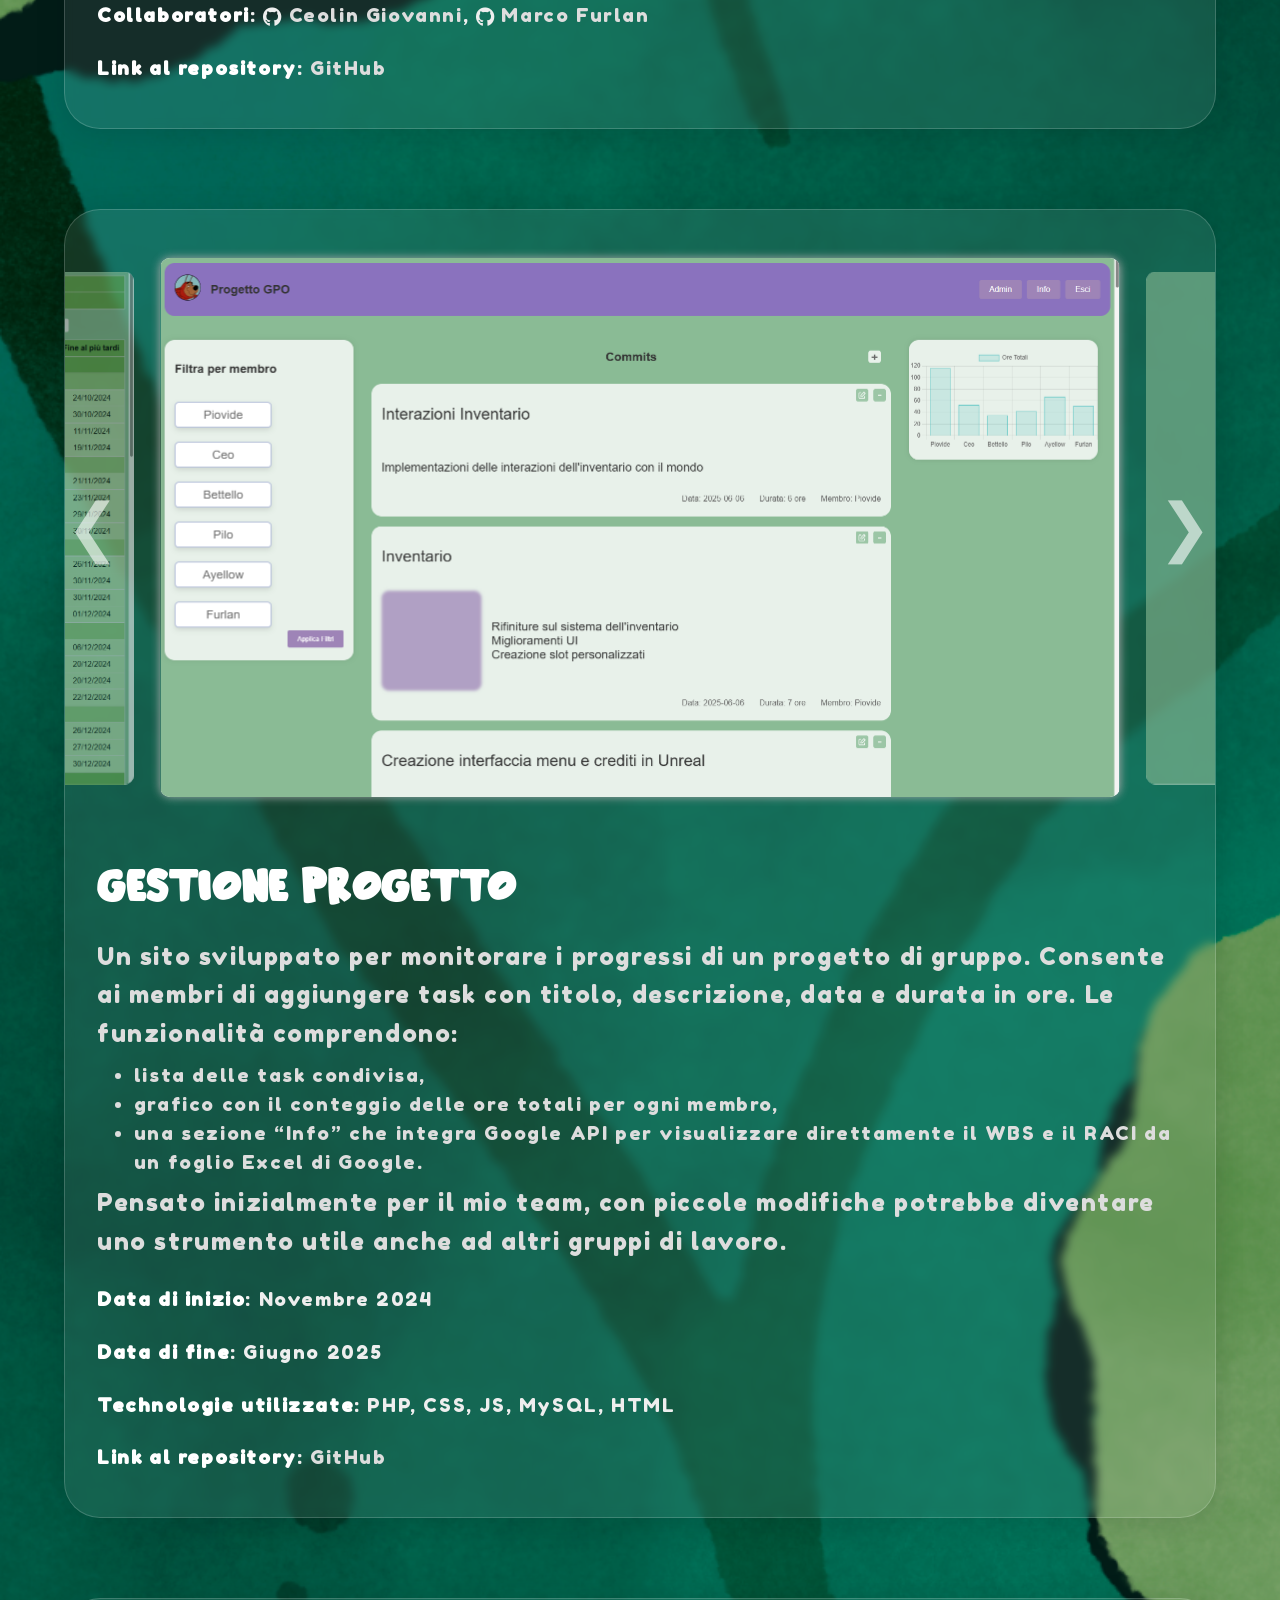
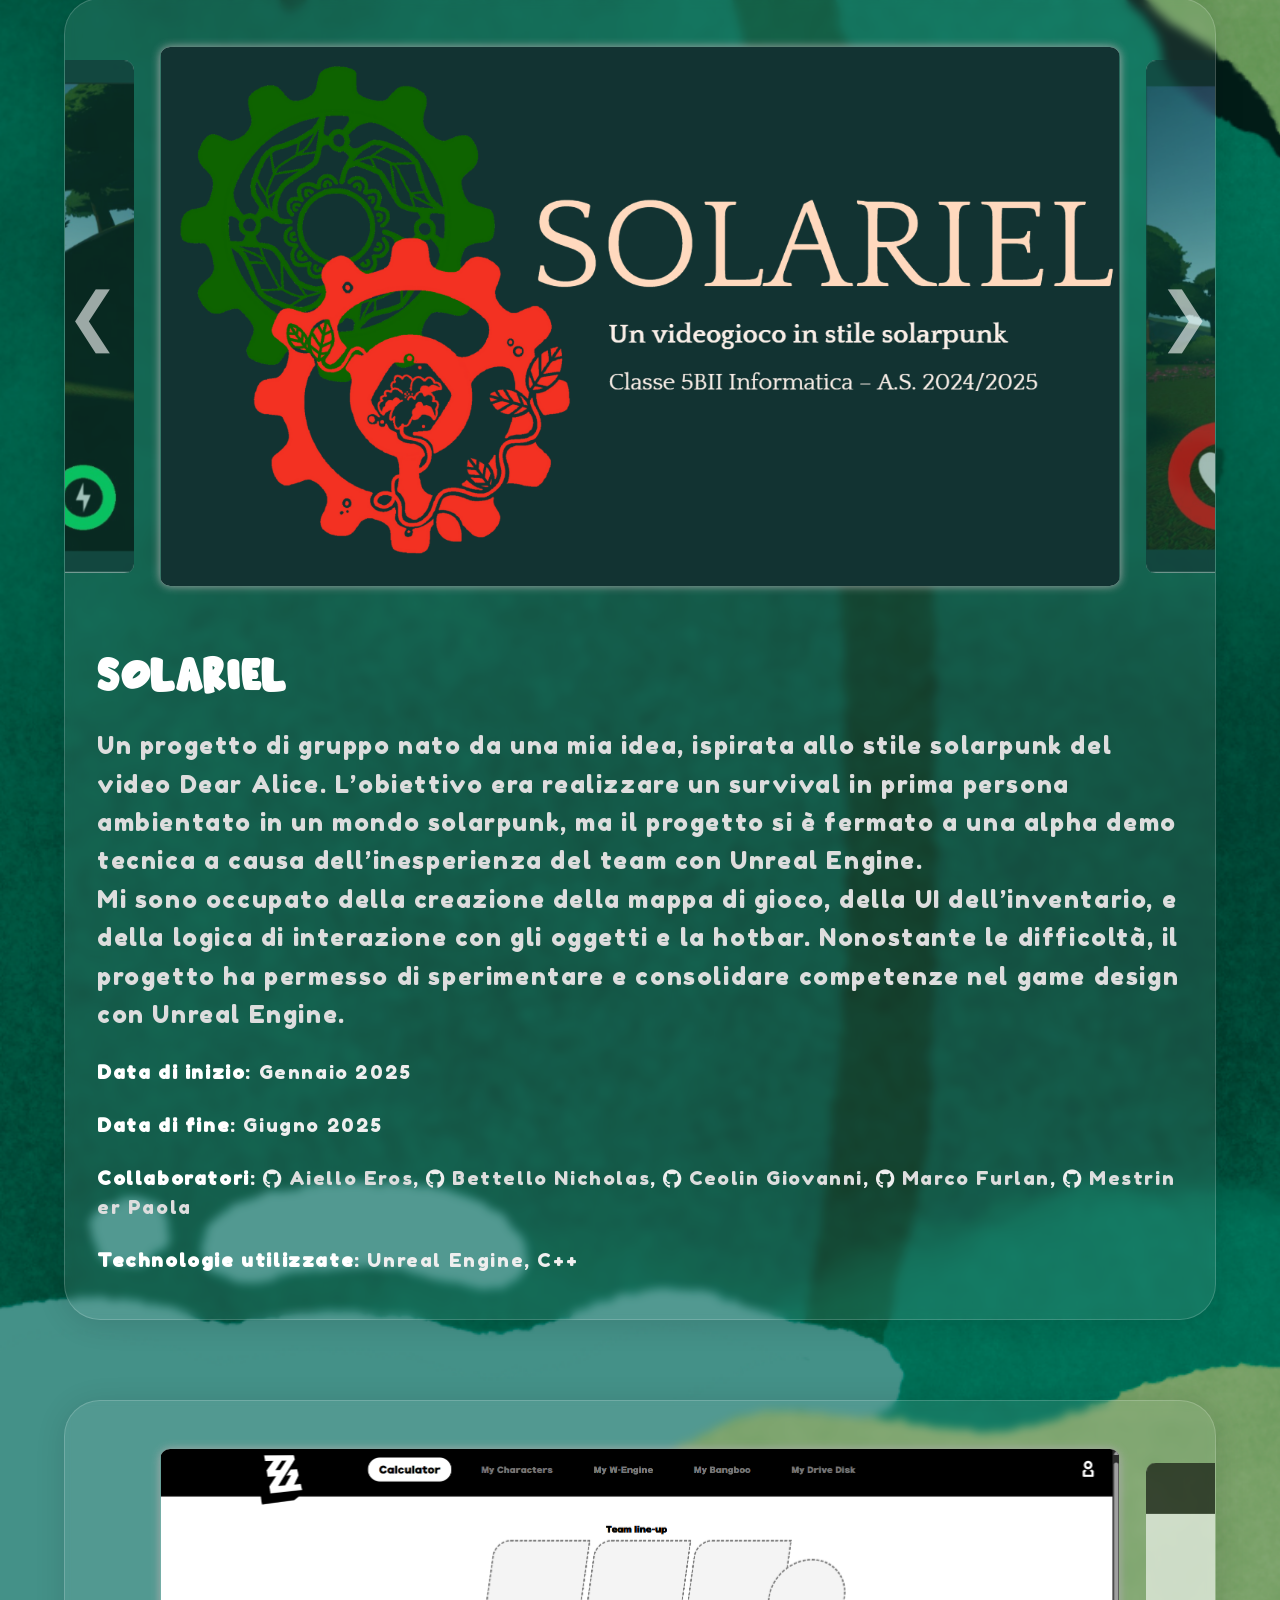
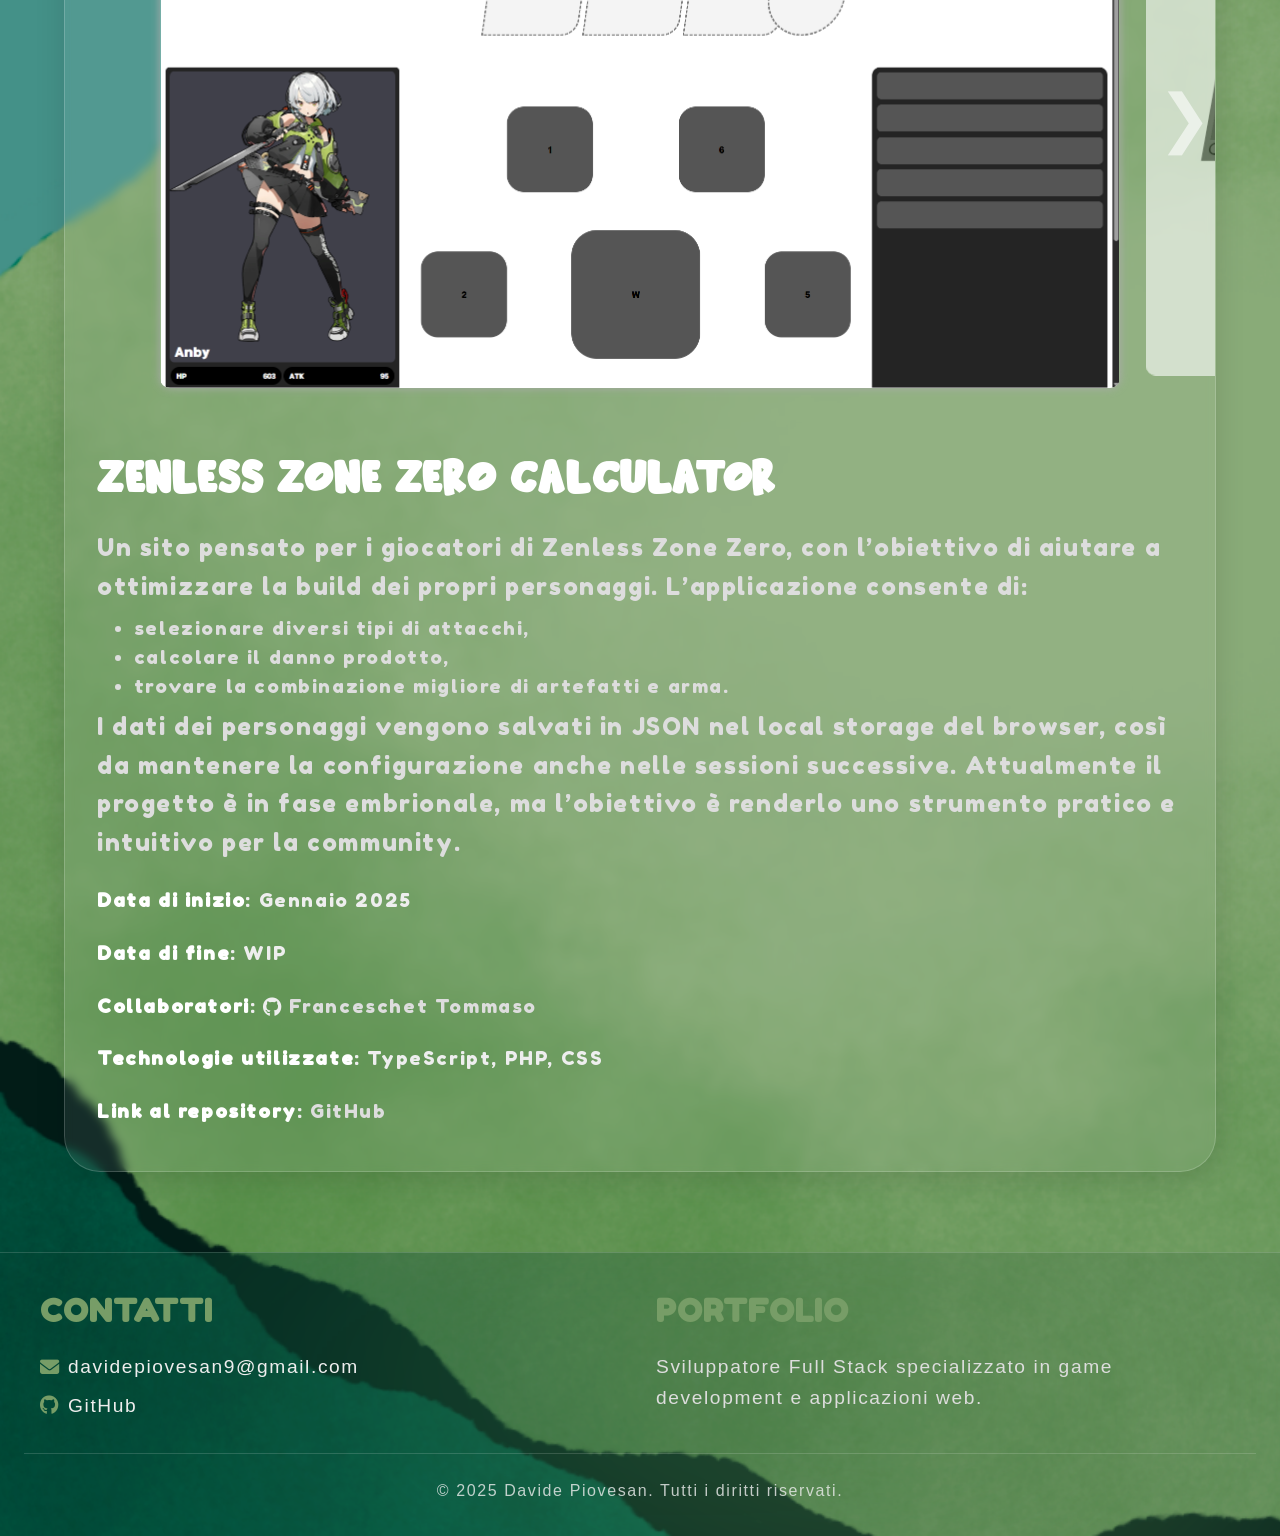
==== commit 5a3b2b97: "Add image zoom modal and responsive footer" ====
--- a/index.html
+++ b/index.html
@@ -24,9 +24,9 @@
         <img src="res/profile.png" alt="Immagine Profilo" class="intro-image">
         <div class="intro-text">
             <h2>Ciao!</h2>
-            <p>Sono Davide Piovesan, ho <span id="eta"></span> anni e sono un programmatore 
-                appassionato di videogiochi e sviluppo software. 
-                Mi piace sperimentare con diversi linguaggi e tecnologie, 
+            <p>Sono Davide Piovesan, ho <span id="eta"></span> anni e sono un programmatore
+                appassionato di videogiochi e sviluppo software.
+                Mi piace sperimentare con diversi linguaggi e tecnologie,
                     dal game development allo sviluppo di applicazioni e siti web.</p>
             <script>
                 document.getElementById("eta").textContent = new Date().getFullYear() - 2004 - (new Date().getMonth() < 4 || (new Date().getMonth() === 4 && new Date().getDate() < 10) ? 1 : 0);
@@ -57,6 +57,12 @@
                 </div>
             </li>
             <li>
+                TypeScript
+                <div class="skill-bar">
+                <div class="skill-level" data-percentage="50"></div>
+                </div>
+            </li>
+            <li>
                 SQL
                 <div class="skill-bar">
                 <div class="skill-level" data-percentage="80"></div>
@@ -116,8 +122,11 @@
             </ul>
             <h2>Esperienze</h2>
             <ul>
-                <li>Stage Erasmus+ presso Syret GmbH, <br> Halle (Germania)<br>
-                    Maggio 2024 - Luglio 2024
+                <li>Stage Erasmus+ presso Syret GmbH,<br> 
+                    Halle (Germania)<br>
+                    Maggio 2024 - Luglio 2024<br>
+                    <a href="https://syret.de/" target="_blank">Sito web</a><br>
+                    Mi sono occupato di sviluppare una BadUSB per il pentesting
                 </li>
             </ul>
         </div>
@@ -299,8 +308,30 @@
             </div>
         </section>
     </main>
-        </div>
-    </div>
+
+    <footer>
+        <div class="footer-content">
+            <div class="footer-section">
+                <h3>Contatti</h3>
+                <p>
+                    <i class="fas fa-envelope"></i>
+                    <a href="mailto:davidepiovesan9@gmail.com">davidepiovesan9@gmail.com</a>
+                </p>
+                <p>
+                    <i class="fab fa-github"></i>
+                    <a href="https://github.com/Piovide" target="_blank">GitHub</a>
+                </p>
+            </div>
+            <div class="footer-section">
+                <h3>Portfolio</h3>
+                <p>Sviluppatore Full Stack specializzato in game development e applicazioni web.</p>
+            </div>
+        </div>
+        <div class="footer-bottom">
+            <p>&copy; 2025 Davide Piovesan. Tutti i diritti riservati.</p>
+        </div>
+    </footer>
+    
 </body>
 <script src="js/skillbar_anim.js"></script>
 <script src="js/carousel.js"></script>
--- a/css/style.css
+++ b/css/style.css
@@ -219,9 +219,13 @@
 
 section.intro-section img.intro-image {
     border-radius: 26px;
+    margin: auto;
     margin-right: var(--spacing-lg);
     box-shadow: var(--shadow-soft);
     object-fit: contain;
+    box-sizing: content-box;
+    height: fit-content;
+    width: fit-content;
 }
 
 .intro-text {
@@ -364,7 +368,7 @@
 /* ===========================
 CONTACT SECTION
 =========================== */
-.contact-block ul a {
+a {
     all: unset;
     color: var(--text-light);
     will-change: color;
@@ -373,7 +377,7 @@
     word-break: break-all;
 }
 
-.contact-block ul a:hover {
+a:hover {
     color: var(--primary-green-hover);
     cursor: pointer;
     will-change: color;
@@ -421,6 +425,30 @@
     gap: 1em;
     will-change: auto;
     transform: translate3d(0,0,0);
+}
+
+/* Placeholder per mantenere l'aspect ratio durante il caricamento */
+.carousel-placeholder {
+    width: 75vw;
+    max-width: 75vw;
+    background: linear-gradient(90deg, 
+        rgba(255,255,255,0.1) 25%, 
+        rgba(255,255,255,0.2) 50%, 
+        rgba(255,255,255,0.1) 75%);
+    background-size: 200% 100%;
+    animation: skeleton-loading 1.5s infinite;
+    border-radius: var(--border-radius-small);
+    position: relative;
+    display: flex;
+    align-items: center;
+    justify-content: center;
+    color: var(--text-light);
+    font-size: var(--font-text-medium);
+}
+
+@keyframes skeleton-loading {
+    0% { background-position: 200% 0; }
+    100% { background-position: -200% 0; }
 }
 
 .project-carousel [id^="carousel-prev"],
@@ -459,6 +487,12 @@
     will-change: transform, opacity;
     backface-visibility: hidden;
     transform: translate3d(0,0,0);
+    cursor: pointer;
+    transition: all 0.3s ease;
+}
+
+.carousel-img:hover {
+    transform: translate3d(0,0,0) scale(1.02);
 }
 
 .carousel-center {
@@ -495,6 +529,57 @@
 .carousel-right {
     right: 0px;
     transform: translate(92%, 0px) scale(0.95);
+}
+
+/* ===========================
+IMAGE ZOOM MODAL
+=========================== */
+.image-zoom-overlay {
+    position: fixed;
+    top: 0;
+    left: 0;
+    width: 100vw;
+    height: 100vh;
+    backdrop-filter: blur(20px);
+    -webkit-backdrop-filter: blur(20px);
+    z-index: 9999;
+    display: flex;
+    justify-content: center;
+    align-items: center;
+    cursor: pointer;
+    opacity: 0;
+    visibility: hidden;
+    transition: all 0.3s ease;
+}
+
+.image-zoom-overlay.active {
+    opacity: 1;
+    visibility: visible;
+}
+
+.image-zoom-content {
+    width: 80vw;
+    position: relative;
+    cursor: default;
+}
+
+.image-zoom-img {
+    width: 100%;
+    height: 100%;
+    object-fit: contain;
+    border-radius: var(--border-radius-small);
+    box-shadow: 0 20px 60px rgba(0, 0, 0, 0.5);
+    transform: scale(0.8);
+    transition: transform 0.3s ease;
+}
+
+.image-zoom-overlay.active .image-zoom-img {
+    transform: scale(1);
+}
+
+/* Previene lo scroll quando il modal è aperto */
+body.image-zoom-active {
+    overflow: hidden;
 }
 
 /* ===========================
@@ -742,6 +827,80 @@
 }
 
 /* ===========================
+FOOTER STYLES
+=========================== */
+
+footer {
+    background: var(--bg-glass-light);
+    backdrop-filter: blur(200px);    
+    background-color: rgba(0, 50, 45, .1);
+    border-top: 1px solid var(--bg-glass-border);
+    margin-top: var(--spacing-xl);
+    padding: var(--spacing-lg) var(--spacing-md);
+    color: var(--text-light);
+}
+
+.footer-content {
+    display: flex;
+    justify-content: space-between;
+    align-items: flex-start;
+    max-width: 1200px;
+    margin: 0 auto;
+    gap: var(--spacing-lg);
+}
+
+.footer-section {
+    flex: 1;
+}
+
+.footer-section h3 {
+    color: var(--primary-green);
+    font-family: var(--font-fredoka);
+    font-size: var(--font-text-large);
+    margin-bottom: var(--spacing-sm);
+    text-transform: uppercase;
+    letter-spacing: 1px;
+}
+
+.footer-section p {
+    font-size: var(--font-text-small);
+    line-height: 1.6;
+    margin-bottom: var(--spacing-xs);
+    display: flex;
+    align-items: center;
+    gap: var(--spacing-xs);
+}
+
+.footer-section a {
+    color: var(--text-lighter);
+    text-decoration: none;
+    transition: color 0.3s ease;
+}
+
+.footer-section a:hover {
+    color: var(--primary-green);
+}
+
+.footer-section i {
+    color: var(--primary-green);
+    width: 20px;
+    text-align: center;
+}
+
+.footer-bottom {
+    text-align: center;
+    padding-top: var(--spacing-md);
+    margin-top: var(--spacing-md);
+    border-top: 1px solid var(--bg-glass-border);
+}
+
+.footer-bottom p {
+    font-size: var(--font-text-xs);
+    color: var(--text-lighter);
+    opacity: 0.8;
+}
+
+/* ===========================
 RESPONSIVE DESIGN
 =========================== */
 @media (max-width: 1200px) {
@@ -805,6 +964,11 @@
     .carousel-center,
     .carousel-left,
     .carousel-right {
+        width: 95vw;
+        max-width: 95vw;
+    }
+    
+    .carousel-placeholder {
         width: 95vw;
         max-width: 95vw;
     }
@@ -860,9 +1024,13 @@
     .curriculum-block h2 {
         font-size: var(--font-title-large);
     }
-
+    
     .curriculum-block ul {
         font-size: var(--font-text-small);
+    }
+
+    .skill-bar {
+        height: 12px;
     }
     
     main #projects-title {
@@ -874,6 +1042,7 @@
     .project-section {
         width: 95%;
         padding: var(--spacing-sm) 0;
+        backdrop-filter: blur(10px);
     }
     
     .carousel-center,
@@ -881,6 +1050,16 @@
     .carousel-right {
         width: 75vw;
     }
+    
+    .carousel-placeholder {
+        width: 75vw;
+    }
+    
+    /* Modal zoom responsive */
+    .image-zoom-content {
+        max-width: 95vw;
+        max-height: 85vh;
+    }
 
     .project-carousel [id^="carousel-prev"], .project-carousel [id^="carousel-next"] {
         font-size: 3rem;
@@ -903,7 +1082,26 @@
         word-break: auto-phrase;
     }
     
-    .skill-bar {
-        height: 12px;
-    }
-}+    footer{
+        padding: var(--spacing-md) var(--spacing-sm);
+        backdrop-filter: blur(150px);
+    }
+
+    .footer-content {
+        flex-direction: column;
+        gap: var(--spacing-md);
+        text-align: center;
+    }
+    
+    .footer-content .footer-section {
+        margin: 0 auto;
+    }
+
+    .footer-section h3 {
+        font-size: var(--font-text-medium);
+    }
+    
+    .footer-section p {
+        justify-content: center;
+    }
+}
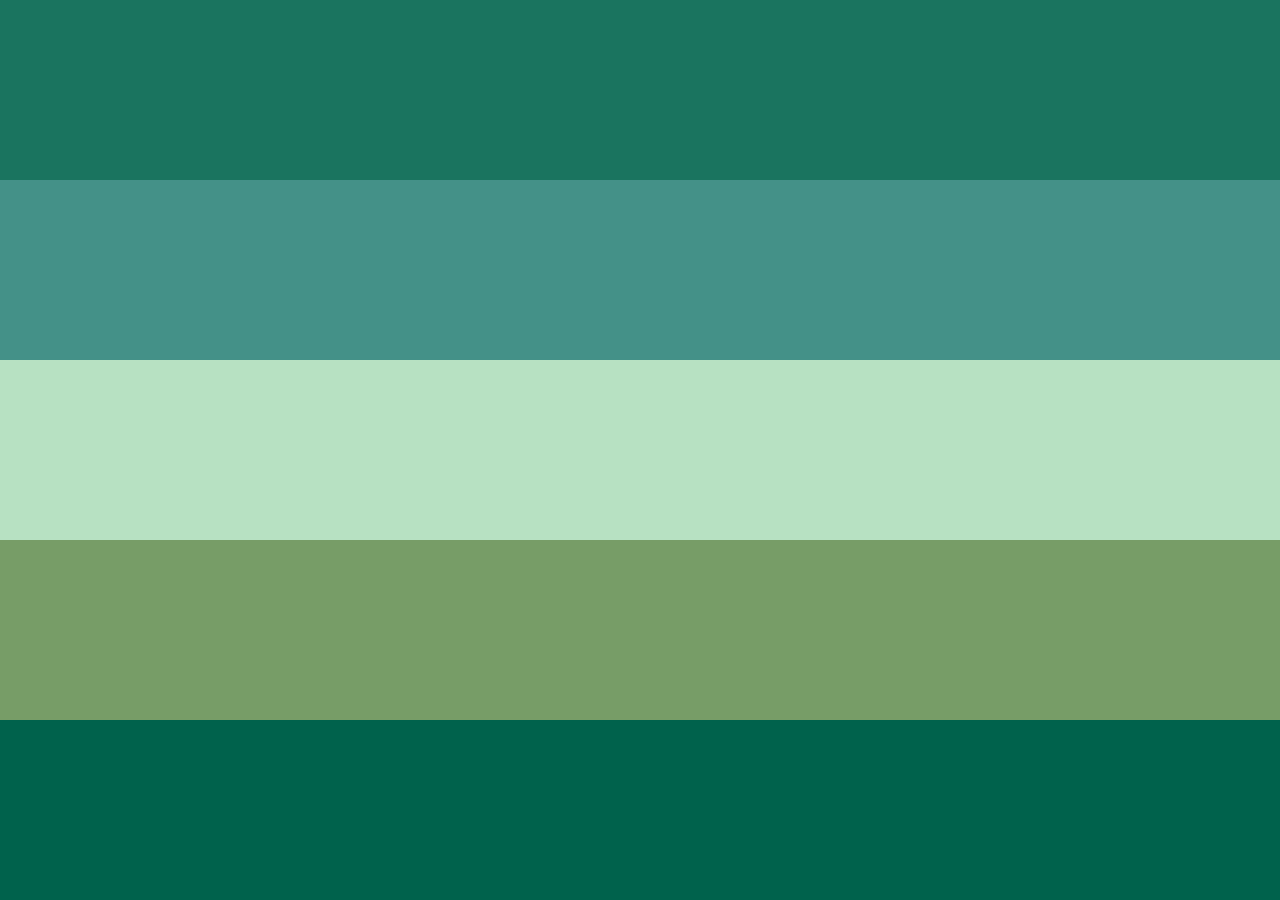
==== commit ce383ab5: "Implement custom scrollbar and update layout ì" ====
--- a/index.html
+++ b/index.html
@@ -3,7 +3,9 @@
 <head>
     <meta charset="UTF-8">
     <meta name="viewport" content="width=device-width, initial-scale=1.0">
-    <title>PORTFOLIO</title>
+    <title>Davide Piovesan - Portfolio</title>
+    <meta name="description" content="Portfolio di Davide Piovesan: progetti, competenze e contatti.">
+    <meta name="keywords" content="Davide Piovesan, portfolio, sviluppatore, informatica">
     <link rel="preload" href="res/mobile_background.jpeg" as="image" media="(max-width: 767px)">
     <link rel="stylesheet" href="css/style.css">
     <link rel="stylesheet" href="css/transiction.css">
@@ -17,6 +19,9 @@
     <div class="transiction-bar"></div>
     <div class="transiction-bar"></div>
 </div>
+<div class="container">
+  <div class="scrollable">
+    <div class="content">
     <header>
         <h1 id="title-portfolio">PORTFOLIO</h1>
     </header>
@@ -331,9 +336,15 @@
             <p>&copy; 2025 Davide Piovesan. Tutti i diritti riservati.</p>
         </div>
     </footer>
-    
+    </div>
+    <div class="position">
+      <div class="knob"></div>  
+    </div>
+  </div>
+</div> 
 </body>
 <script src="js/skillbar_anim.js"></script>
 <script src="js/carousel.js"></script>
 <script src="js/transiction.js"></script>
+<script src="js/custom_scrollbar.js"></script>
 </html>
--- a/css/style.css
+++ b/css/style.css
@@ -78,7 +78,7 @@
 }
 
 /* Custom Scrollbar */
-/* .scrollable {
+.scrollable {
   position: relative;
   width: 100%;
   height: 100vh;
@@ -127,17 +127,17 @@
   overflow-x: hidden;
   padding-right: 20px;
   box-sizing: border-box;
-} */
+}
 
 /* Nascondi la scrollbar nativa del content */
-/* .content::-webkit-scrollbar {
+.content::-webkit-scrollbar {
   display: none;
 }
 
 .content {
   scrollbar-width: none;
   -ms-overflow-style: none;
-} */
+}
 
 body {
     font-family: var(--font-primary);
@@ -147,22 +147,25 @@
     letter-spacing: 0.1em;
     margin: 0;
     padding: 0;
-}
-
-::-webkit-scrollbar {
-    width: 12px;
-    animation: all 0.3s ease-in-out;
-}
-::-webkit-scrollbar-track {
-  background-color: #f4f4f4;
-}
-::-webkit-scrollbar-thumb {
-  background-color: #888;
-  border-radius: 10px;
-  border: 3px solid #f4f4f4;
-}
-::-webkit-scrollbar-thumb:hover {
-  background-color: #555;
+    overflow: hidden; /* Nasconde la scrollbar del body */
+    transition: background-position 0.05s ease;
+}
+
+/* Container principale */
+.container {
+    width: 100%;
+    height: 100vh;
+    position: relative;
+}
+
+/* Scrollbar del body nascosta */
+body::-webkit-scrollbar {
+    display: none;
+}
+
+body {
+    scrollbar-width: none;
+    -ms-overflow-style: none;
 }
 /* Background ottimizzato per dispositivi mobili */
 @media (max-width: 767px) {
